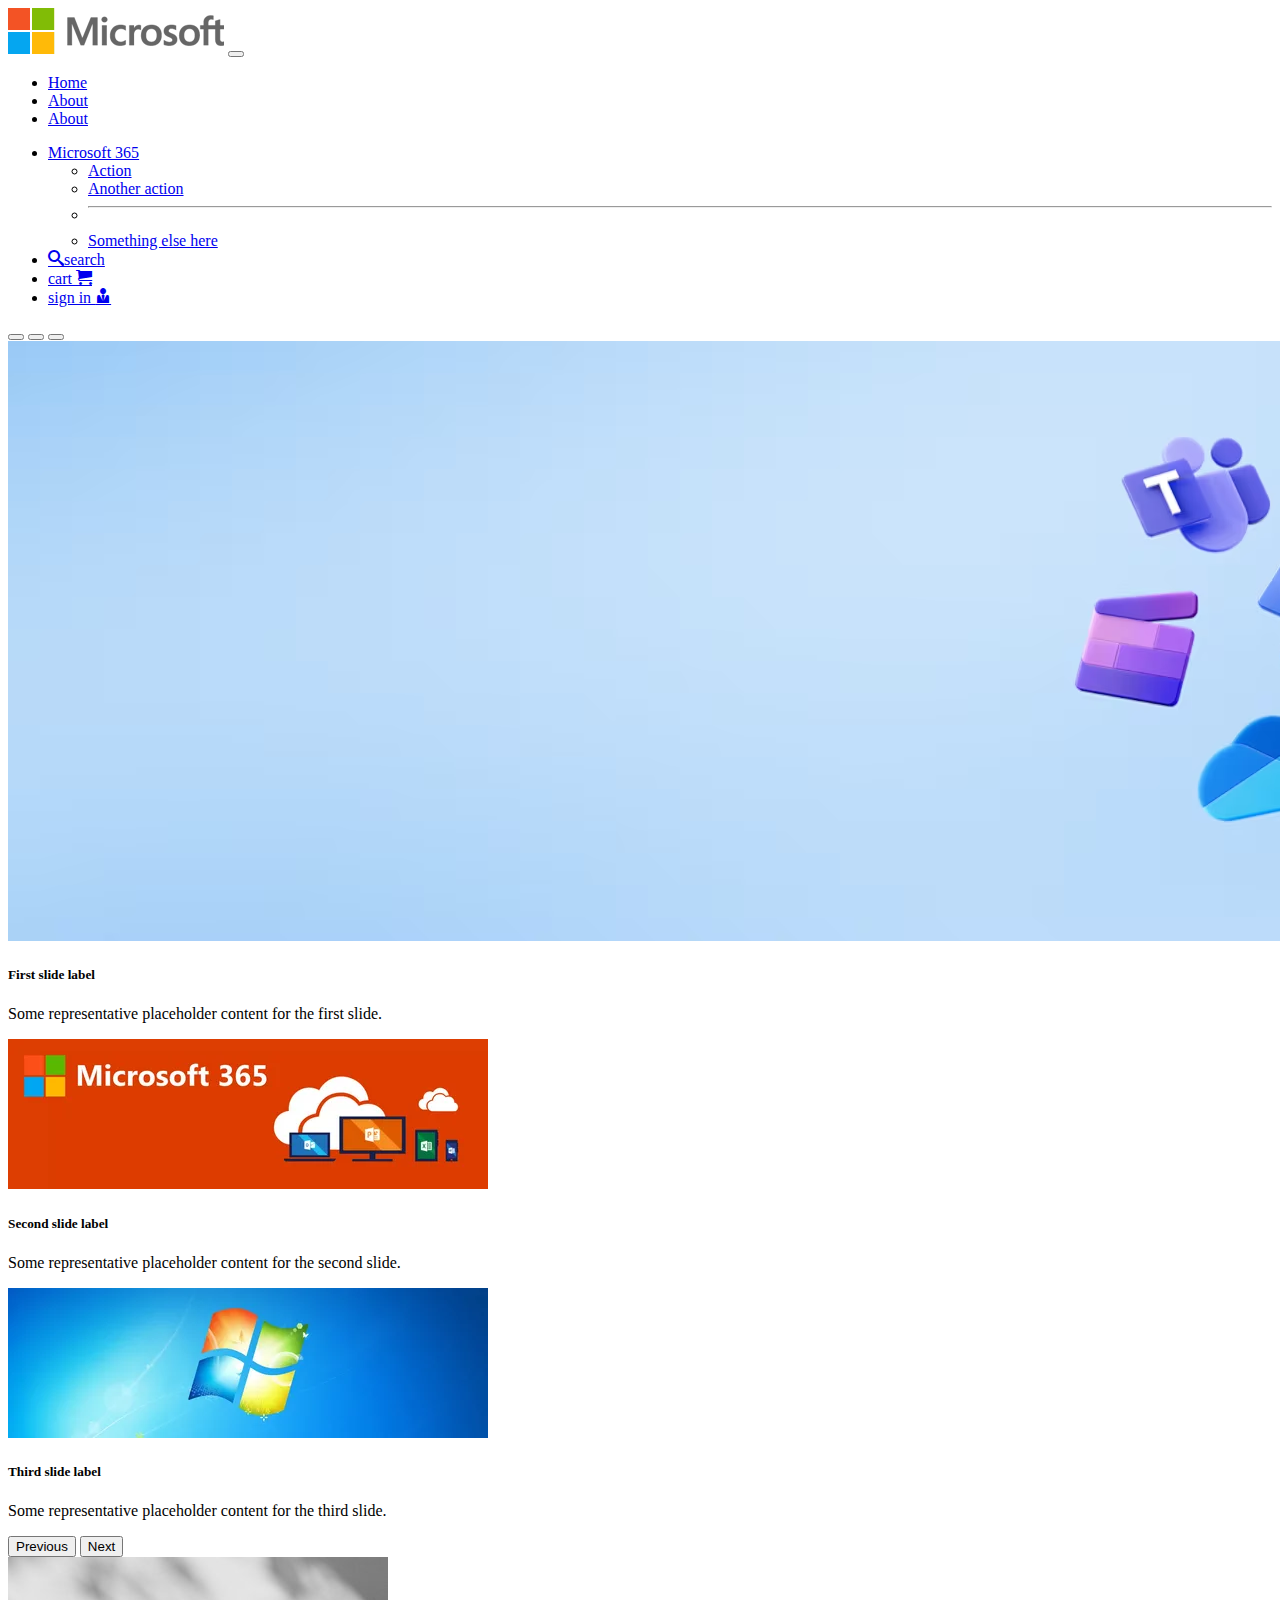
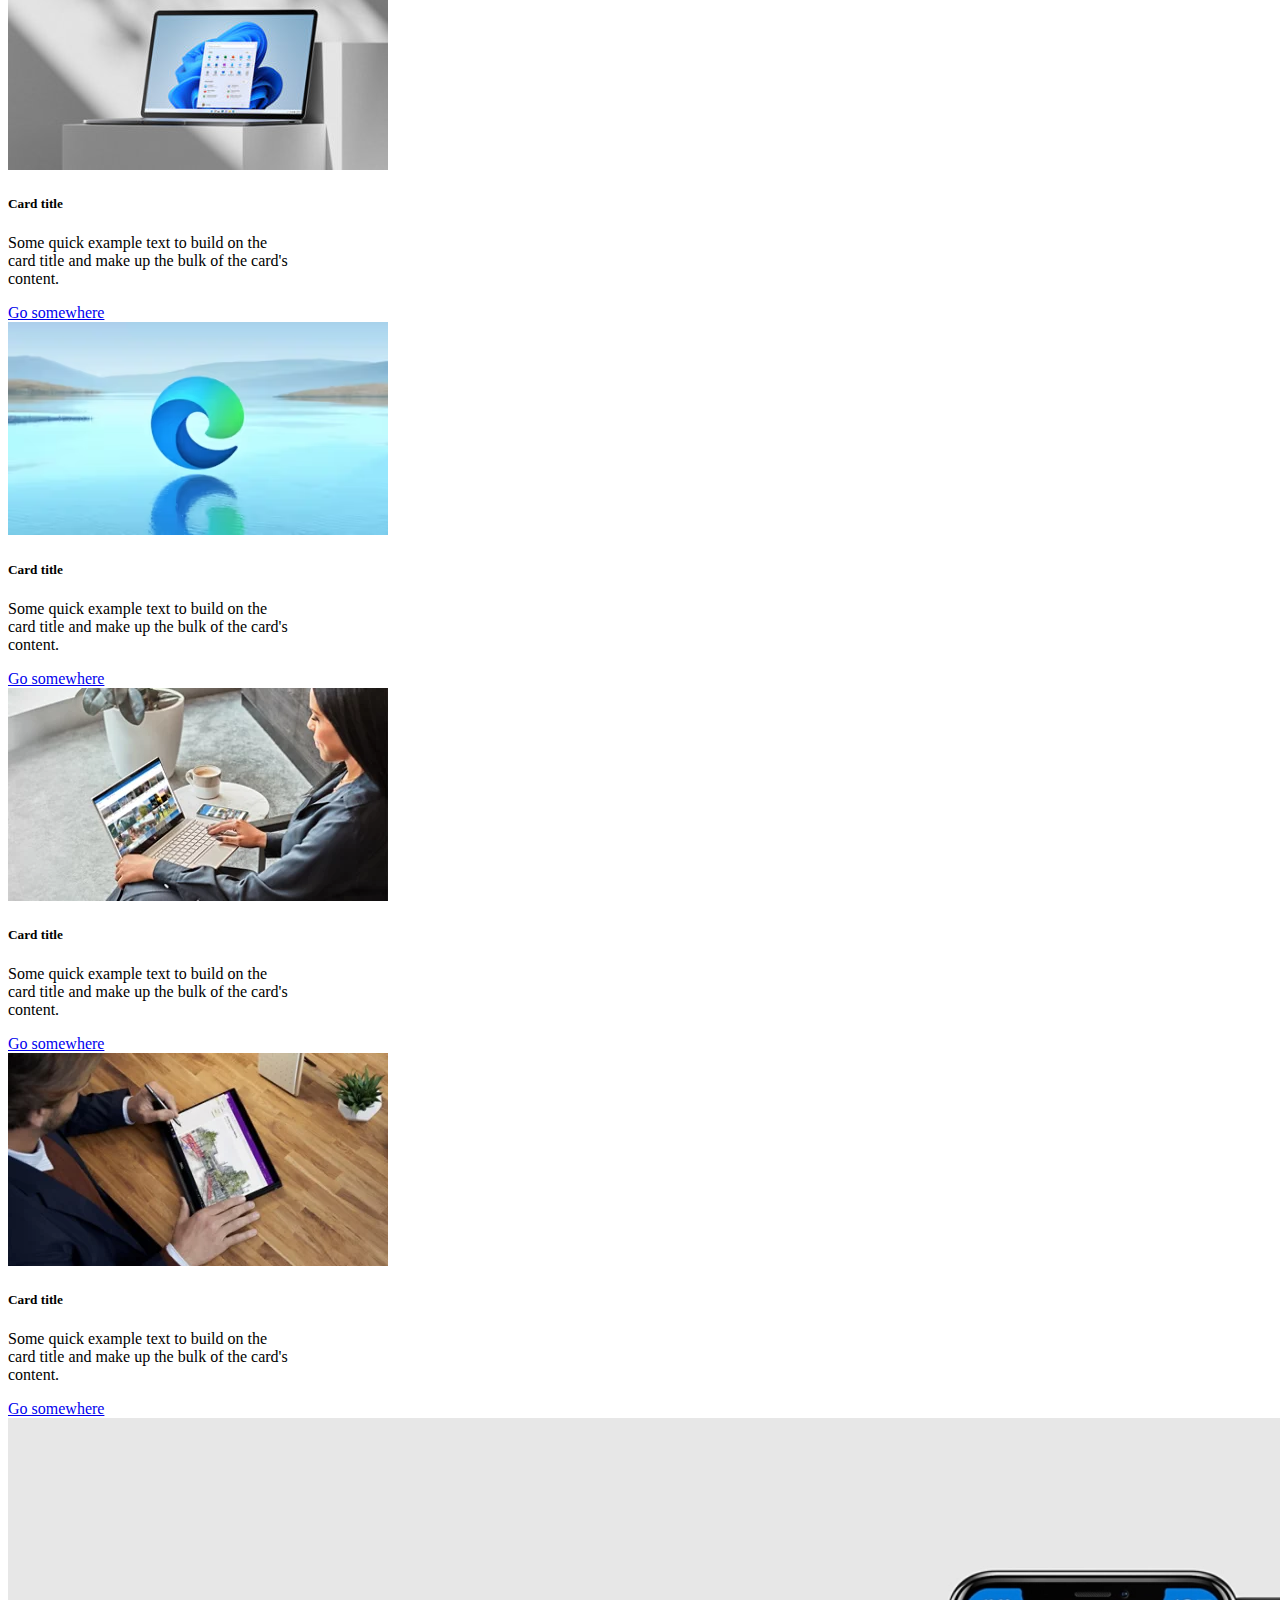
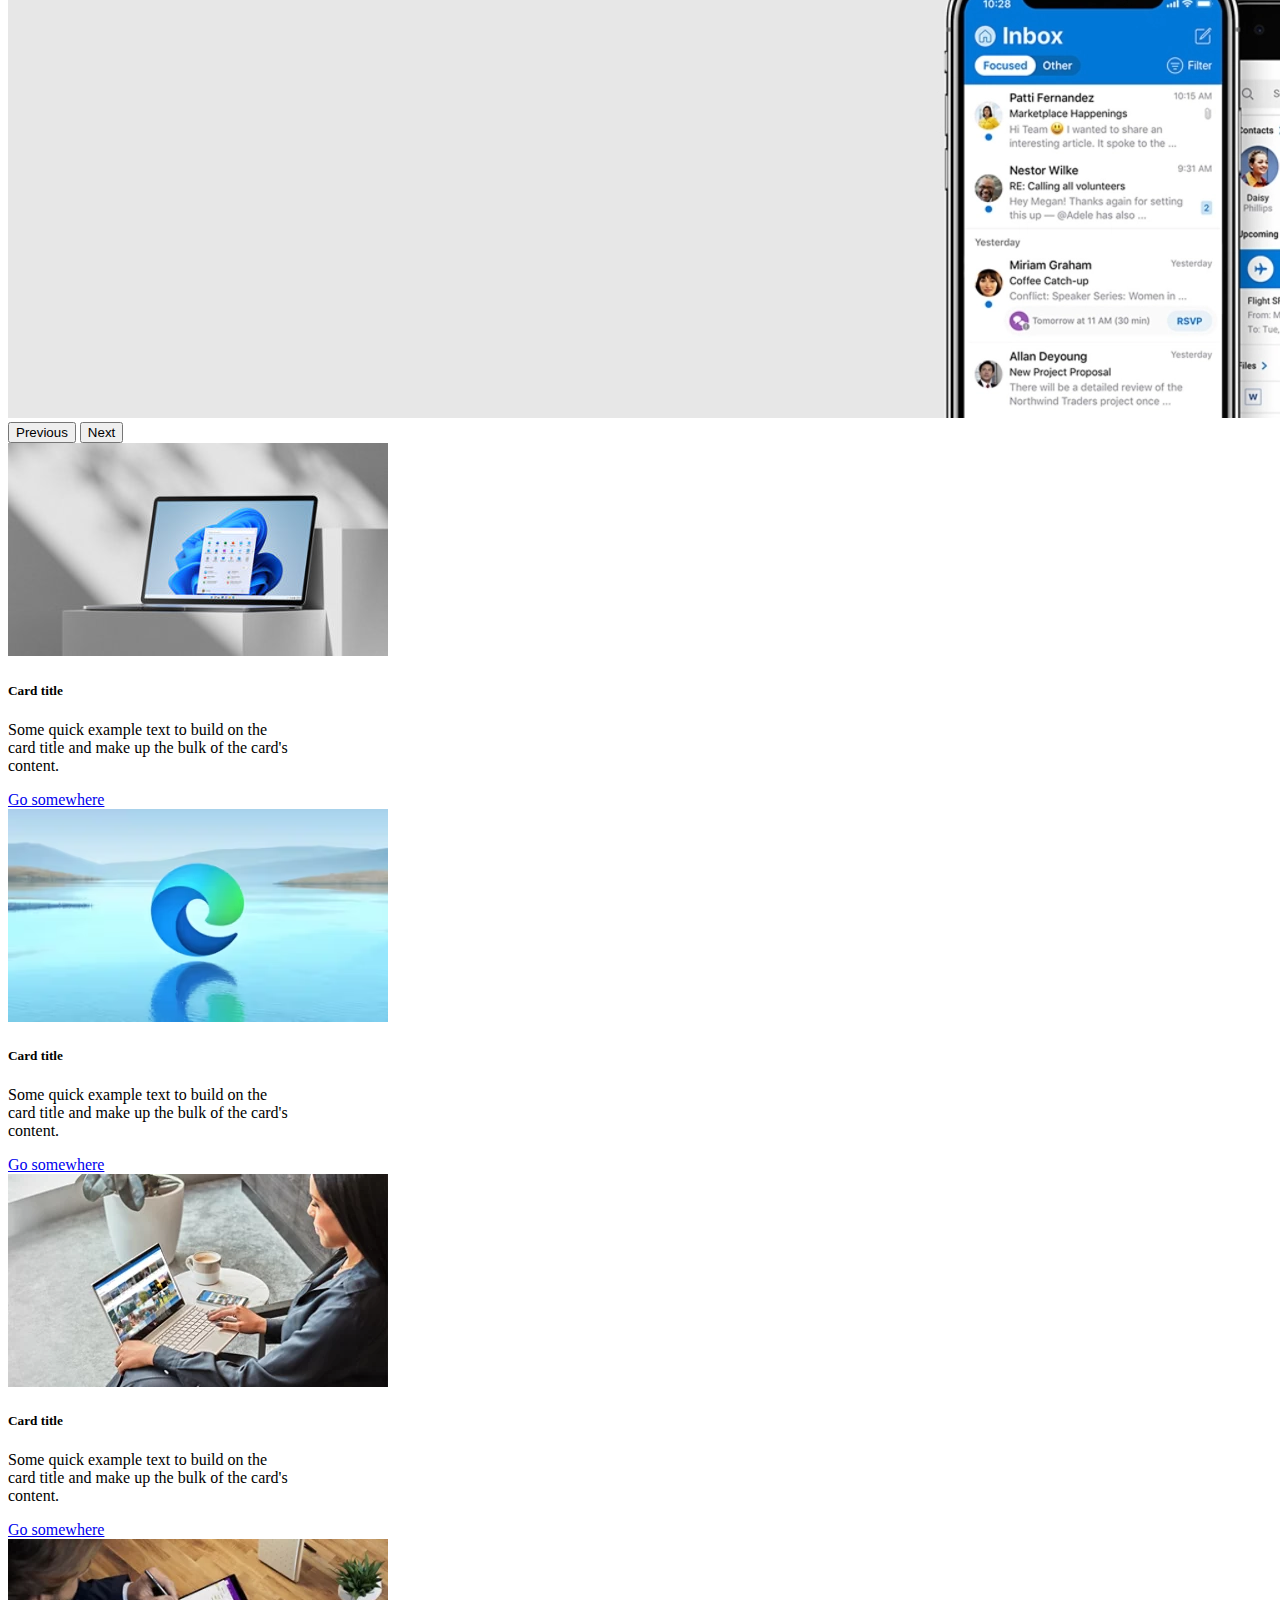
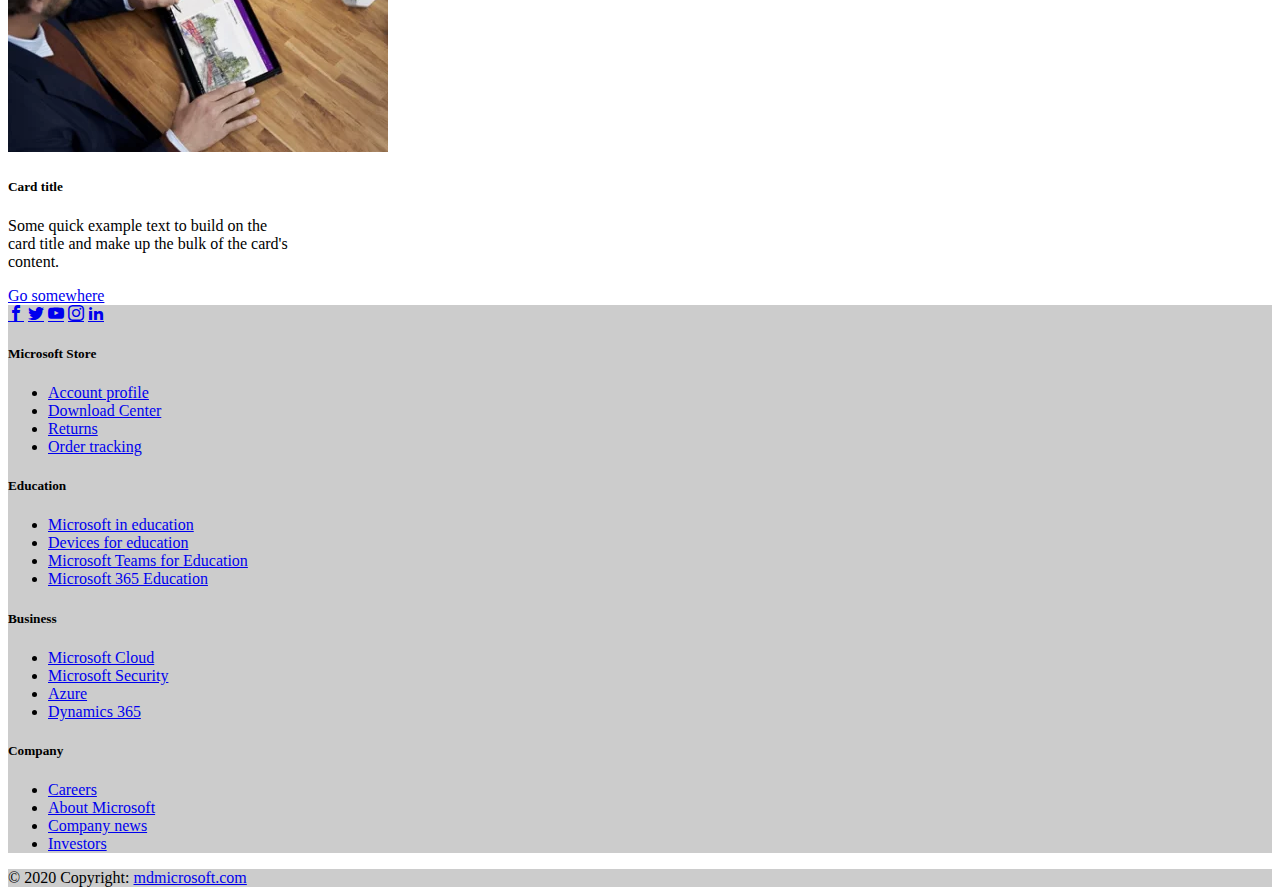
==== index.html @ 9dfeac07 "bootstrap clone" ====
<!doctype html>
<html lang="en">
  <head>
    <meta charset="utf-8">
    <meta name="viewport" content="width=device-width, initial-scale=1">
    <title>Microsoft Office</title>
    <link rel="stylesheet" href="assets/css/icomoon/style.css">
   
    
    <link href="https://cdn.jsdelivr.net/npm/bootstrap@5.3.1/dist/css/bootstrap.min.css" rel="stylesheet" integrity="sha384-4bw+/aepP/YC94hEpVNVgiZdgIC5+VKNBQNGCHeKRQN+PtmoHDEXuppvnDJzQIu9" crossorigin="anonymous">
  </head>
  <body>
    <div class="header">
        <div class="header-wrapper">
            <div class="container">
                <nav class="navbar navbar-expand-lg bg-body-tertiary">
                    <div class="container-fluid">
                      <a class="navbar-brand" href="#"><img src="assets/img/l11.png   " alt=""></a>
                      <button class="navbar-toggler" type="button" data-bs-toggle="collapse" data-bs-target="#navbarSupportedContent" aria-controls="navbarSupportedContent" aria-expanded="false" aria-label="Toggle navigation">
                        <span class="navbar-toggler-icon"></span>
                      </button>
                      <div class="collapse navbar-collapse" id="navbarSupportedContent">
                        <ul class="navbar-nav me-auto mb-2 mb-lg-0">
                          <li class="nav-item">
                            <a class="nav-link active" aria-current="page" href="#">Home</a>
                          </li>
                          <li class="nav-item">
                            <a class="nav-link" href="#">About</a>
                          </li>
                          <li class="nav-item">
                            <a class="nav-link" href="#">About</a>
                          </li>
                          
                          
                        </ul>
                        
                        <ul class="navbar-nav me-auto mb-2 mb-lg-0">
                          <li class="nav-item dropdown ">
                            <a class="nav-link dropdown-toggle" href="#" role="button" data-bs-toggle="dropdown" aria-expanded="false">
                              Microsoft 365
                            </a>
                            <ul class="dropdown-menu">
                              <li><a class="dropdown-item" href="#">Action</a></li>
                              <li><a class="dropdown-item" href="#">Another action</a></li>
                              <li><hr class="dropdown-divider"></li>
                              <li><a class="dropdown-item" href="#">Something else here</a></li>
                            </ul>
                          </li>
                          
                          <li class="nav-item " >
                            <a class="nav-link active" aria-current="page" href="#"><span class="icon-search  p-1"></span>search</a>
                          </li>
                          <li class="nav-item">
                            <a class="nav-link" href="#">cart <span class="icon-cart p-1"></span> </a>
                          </li>
                          <li class="nav-item">
                            <a class="nav-link" href="#">sign in <span class="icon-user-tie p-1"></span></a>
                          </li>
                         
                          
                        </ul>
                      </div>
                    </div>
                  </nav>
            </div> <!-- /.container -->
            <div class="header-inner">
                <div id="carouselExampleCaptions" class="carousel slide">
                    <div class="carousel-indicators">
                      <button type="button" data-bs-target="#carouselExampleCaptions" data-bs-slide-to="0" class="active" aria-current="true" aria-label="Slide 1"></button>
                      <button type="button" data-bs-target="#carouselExampleCaptions" data-bs-slide-to="1" aria-label="Slide 2"></button>
                      <button type="button" data-bs-target="#carouselExampleCaptions" data-bs-slide-to="2" aria-label="Slide 3"></button>
                    </div>
                    <div class="carousel-inner">
                      <div class="carousel-item active ">
                        <img src="assets/img/h11.avif" class="d-block w-100" alt="...">
                        <div class="carousel-caption d-none d-md-block">
                          <h5>First slide label</h5>
                          <p>Some representative placeholder content for the first slide.</p>
                        </div>
                      </div>
                      <div class="carousel-item">
                        <img src="assets/img/h2.webp" class="d-block w-100" alt="...">
                        <div class="carousel-caption d-none d-md-block">
                          <h5>Second slide label</h5>
                          <p>Some representative placeholder content for the second slide.</p>
                        </div>
                      </div>
                      <div class="carousel-item">
                        <img src="assets/img/h3.webp" class="d-block w-100" alt="...">
                        <div class="carousel-caption d-none d-md-block">
                          <h5>Third slide label</h5>
                          <p>Some representative placeholder content for the third slide.</p>
                        </div>
                      </div>
                    </div>
                    <button class="carousel-control-prev" type="button" data-bs-target="#carouselExampleCaptions" data-bs-slide="prev">
                      <span class="carousel-control-prev-icon" aria-hidden="true"></span>
                      <span class="visually-hidden">Previous</span>
                    </button>
                    <button class="carousel-control-next" type="button" data-bs-target="#carouselExampleCaptions" data-bs-slide="next">
                      <span class="carousel-control-next-icon" aria-hidden="true"></span>
                      <span class="visually-hidden">Next</span>
                    </button>
                  </div>
            </div>
            <!-- /.header-inner -->

        </div><!-- /.header-wrapper -->
    </div><!-- /.header -->
    <div class="main">
        <div class="main-wrapper">
           <div class="container">
            <div class="row mt-5 pt-3 mb-5 ">
                <div class="col-md-3  ">
                    <div class="card" style="width: 18rem;">
                        <img src="assets/img/c1.jpeg" class="card-img-top" alt="...">
                        <div class="card-body">
                          <h5 class="card-title">Card title</h5>
                          <p class="card-text">Some quick example text to build on the card title and make up the bulk of the card's content.</p>
                          <a href="#" class="btn btn-primary">Go somewhere</a>
                        </div>
                      </div>
                </div><!-- /.col -->
                <div class="col-md-3">
                    <div class="card" style="width: 18rem;">
                        <img src="assets/img/c2.avif" class="card-img-top" alt="...">
                        <div class="card-body">
                          <h5 class="card-title">Card title</h5>
                          <p class="card-text">Some quick example text to build on the card title and make up the bulk of the card's content.</p>
                          <a href="#" class="btn btn-primary">Go somewhere</a>
                        </div>
                      </div>
                </div><!-- /.col -->
                <div class="col-md-3">
                    <div class="card" style="width: 18rem;">
                        <img src="assets/img/c3.webp" class="card-img-top" alt="...">
                        <div class="card-body">
                          <h5 class="card-title">Card title</h5>
                          <p class="card-text">Some quick example text to build on the card title and make up the bulk of the card's content.</p>
                          <a href="#" class="btn btn-primary">Go somewhere</a>
                        </div>
                      </div>
                </div><!-- /.col -->
                <div class="col-md-3">
                    <div class="card" style="width: 18rem;">
                        <img src="assets/img/c4.webp" class="card-img-top" alt="...">
                        <div class="card-body">
                          <h5 class="card-title">Card title</h5>
                          <p class="card-text">Some quick example text to build on the card title and make up the bulk of the card's content.</p>
                          <a href="#" class="btn btn-primary">Go somewhere</a>
                        </div>
                      </div>
                </div><!-- /.col -->
            </div> <!-- /.row -->
           </div><!-- /.container -->
        </div><!-- /.main-wrapper -->
        <div class="main-img">
            <div class="container">
                <div id="carouselExample" class="carousel slide">
                    <div class="carousel-inner">
                      <div class="carousel-item active">
                        <img src="assets/img/m1.webp" class="d-block w-100" alt="...">
                      </div>
                      
                    </div>
                    <button class="carousel-control-prev" type="button" data-bs-target="#carouselExample" data-bs-slide="prev">
                      <span class="carousel-control-prev-icon" aria-hidden="true"></span>
                      <span class="visually-hidden">Previous</span>
                    </button>
                    <button class="carousel-control-next" type="button" data-bs-target="#carouselExample" data-bs-slide="next">
                      <span class="carousel-control-next-icon" aria-hidden="true"></span>
                      <span class="visually-hidden">Next</span>
                    </button>
                  </div>
            </div><!-- /.container -->
        </div><!-- /.main-img -->
        <div class="main-inner">
            <div class="container">
                <div class="row mt-5 pt-5 mb-5">
                    <div class="col-md-3">
                        <div class="card" style="width: 18rem;">
                            <img src="assets/img/c1.jpeg" class="card-img-top" alt="...">
                            <div class="card-body">
                              <h5 class="card-title">Card title</h5>
                              <p class="card-text">Some quick example text to build on the card title and make up the bulk of the card's content.</p>
                              <a href="#" class="btn btn-primary">Go somewhere</a>
                            </div>
                          </div>
                    </div><!-- /.col -->
                    <div class="col-md-3">
                        <div class="card" style="width: 18rem;">
                            <img src="assets/img/c2.avif" class="card-img-top" alt="...">
                            <div class="card-body">
                              <h5 class="card-title">Card title</h5>
                              <p class="card-text">Some quick example text to build on the card title and make up the bulk of the card's content.</p>
                              <a href="#" class="btn btn-primary">Go somewhere</a>
                            </div>
                          </div>
                    </div><!-- /.col -->
                    <div class="col-md-3">
                        <div class="card" style="width: 18rem;">
                            <img src="assets/img/c3.webp" class="card-img-top" alt="...">
                            <div class="card-body">
                              <h5 class="card-title">Card title</h5>
                              <p class="card-text">Some quick example text to build on the card title and make up the bulk of the card's content.</p>
                              <a href="#" class="btn btn-primary">Go somewhere</a>
                            </div>
                          </div>
                    </div><!-- /.col -->
                    <div class="col-md-3">
                        <div class="card" style="width: 18rem;">
                            <img src="assets/img/c4.webp" class="card-img-top" alt="...">
                            <div class="card-body">
                              <h5 class="card-title">Card title</h5>
                              <p class="card-text">Some quick example text to build on the card title and make up the bulk of the card's content.</p>
                              <a href="#" class="btn btn-primary">Go somewhere</a>
                            </div>
                          </div>
                    </div><!-- /.col -->
                </div> <!-- /.row -->
               </div><!-- /.container -->
        </div> <!-- /.main-inner -->
       
    </div><!-- /.main -->
    <div class="footer">
      <div class="footer-wrapper">
       <!-- Footer -->
<footer class=" text-center text-white" style="background-color: rgba(0, 0, 0, 0.2);>
  <!-- Grid container -->
  <div class="container p-4">
    <!-- Section: Social media -->
    <section class="mb-4 p-5">
      <!-- Facebook -->
      <a class="btn btn-outline-dark btn-floating m-1" href="#!" role="button"
        ><i class="icon-facebook"></i
      ></a>

      <!-- Twitter -->
      <a class="btn btn-outline-dark btn-floating m-1" href="#!" role="button"
        ><i class="icon-twitter"></i
      ></a>

      <!-- Google -->
      <a class="btn btn-outline-dark btn-floating m-1" href="#!" role="button"
        ><i class="icon-youtube"></i
      ></a>

      <!-- Instagram -->
      <a class="btn btn-outline-dark btn-floating m-1" href="#!" role="button"
        ><i class="icon-instagram"></i
      ></a>

      <!-- Linkedin -->
      <a class="btn btn-outline-dark btn-floating m-1" href="#!" role="button"
        ><i class="icon-linkedin2"></i
      ></a>

      
    </section>
    <!-- Section: Social media -->

   

   
    <!-- Section: Links -->
    <section class="">
      <!--Grid row-->
      <div class="row">
        <!--Grid column-->
        <div class="col-lg-3 col-md-6 mb-4 mb-md-0">
          <h5 class="text-uppercase">Microsoft Store</h5>

          <ul class="list-unstyled mb-0">
            <li>
              <a href="#!" class="text-black">
                Account profile</a>
            </li>
            <li>
              <a href="#!" class="text-black">Download Center</a>
            </li>
            <li>
              <a href="#!" class="text-black">Returns</a>
            </li>
            <li>
              <a href="#!" class="text-black">Order tracking</a>
            </li>
          </ul>
        </div>
        <!--Grid column-->

        <!--Grid column-->
        <div class="col-lg-3 col-md-6 mb-4 mb-md-0">
          <h5 class="text-uppercase">Education</h5>

          <ul class="list-unstyled mb-0">
            <li>
              <a href="#!" class="text-black">Microsoft in education</a>
            </li>
            <li>
              <a href="#!" class="text-black">Devices for education</a>
            </li>
            <li>
              <a href="#!" class="text-black">Microsoft Teams for Education</a>
            </li>
            <li>
              <a href="#!" class="text-black">Microsoft 365 Education</a>
            </li>
          </ul>
        </div>
        <!--Grid column-->

        <!--Grid column-->
        <div class="col-lg-3 col-md-6 mb-4 mb-md-0">
          <h5 class="text-uppercase">Business</h5>

          <ul class="list-unstyled mb-0">
            <li>
              <a href="#!" class="text-black">Microsoft Cloud</a>
            </li>
            <li>
              <a href="#!" class="text-black">Microsoft Security</a>
            </li>
            <li>
              <a href="#!" class="text-black">Azure</a>
            </li>
            <li>
              <a href="#!" class="text-black">Dynamics 365</a>
            </li>
          </ul>
        </div>
        <!--Grid column-->

        <!--Grid column-->
        <div class="col-lg-3 col-md-6 mb-4 mb-md-0 ">
          <h5 class="text-uppercase">Company</h5>

          <ul class="list-unstyled mb-4">
            <li>
              <a href="#!" class="text-black">Careers</a>
            </li>
            <li>
              <a href="#!" class="text-black">About Microsoft</a>
            </li>
            <li>
              <a href="#!" class="text-black">Company news</a>
            </li>
            <li>
              <a href="#!" class="text-black">Investors</a>
            </li>
          </ul>
        </div>
        <!--Grid column-->
      </div>
      <!--Grid row-->
    </section>
    <!-- Section: Links -->
  </div>
  <!-- Grid container -->

  <!-- Copyright -->
  <div class="text-center p-3" style="background-color: rgba(0, 0, 0, 0.2);">
    © 2020 Copyright:
    <a class="text-black" href="https://mdmicrosoft.com/">mdmicrosoft.com</a>
  </div>
  <!-- Copyright -->
</footer>
<!-- Footer -->
      </div><!-- /.footer-wrapper -->
    </div><!-- /.footer -->






    <script src="https://cdn.jsdelivr.net/npm/bootstrap@5.3.1/dist/js/bootstrap.bundle.min.js" integrity="sha384-HwwvtgBNo3bZJJLYd8oVXjrBZt8cqVSpeBNS5n7C8IVInixGAoxmnlMuBnhbgrkm" crossorigin="anonymous"></script>
  </body>
</html>
---- assets/css/icomoon/style.css ----
@font-face {
  font-family: 'icomoon';
  src:  url('fonts/icomoon.eot?alzoxa');
  src:  url('fonts/icomoon.eot?alzoxa#iefix') format('embedded-opentype'),
    url('fonts/icomoon.ttf?alzoxa') format('truetype'),
    url('fonts/icomoon.woff?alzoxa') format('woff'),
    url('fonts/icomoon.svg?alzoxa#icomoon') format('svg');
  font-weight: normal;
  font-style: normal;
  font-display: block;
}

[class^="icon-"], [class*=" icon-"] {
  /* use !important to prevent issues with browser extensions that change fonts */
  font-family: 'icomoon' !important;
  speak: never;
  font-style: normal;
  font-weight: normal;
  font-variant: normal;
  text-transform: none;
  line-height: 1;

  /* Better Font Rendering =========== */
  -webkit-font-smoothing: antialiased;
  -moz-osx-font-smoothing: grayscale;
}

.icon-cart:before {
  content: "\e93a";
}
.icon-phone:before {
  content: "\e942";
}
.icon-location:before {
  content: "\e947";
}
.icon-user-tie:before {
  content: "\e976";
}
.icon-search:before {
  content: "\e986";
}
.icon-pie-chart:before {
  content: "\e99a";
}
.icon-spoon-knife:before {
  content: "\e9a3";
}
.icon-leaf:before {
  content: "\e9a4";
}
.icon-menu:before {
  content: "\e9bd";
}
.icon-mail2:before {
  content: "\ea84";
}
.icon-facebook:before {
  content: "\ea90";
}
.icon-instagram:before {
  content: "\ea92";
}
.icon-twitter:before {
  content: "\ea96";
}
.icon-youtube:before {
  content: "\ea9d";
}
.icon-linkedin2:before {
  content: "\eaca";
}
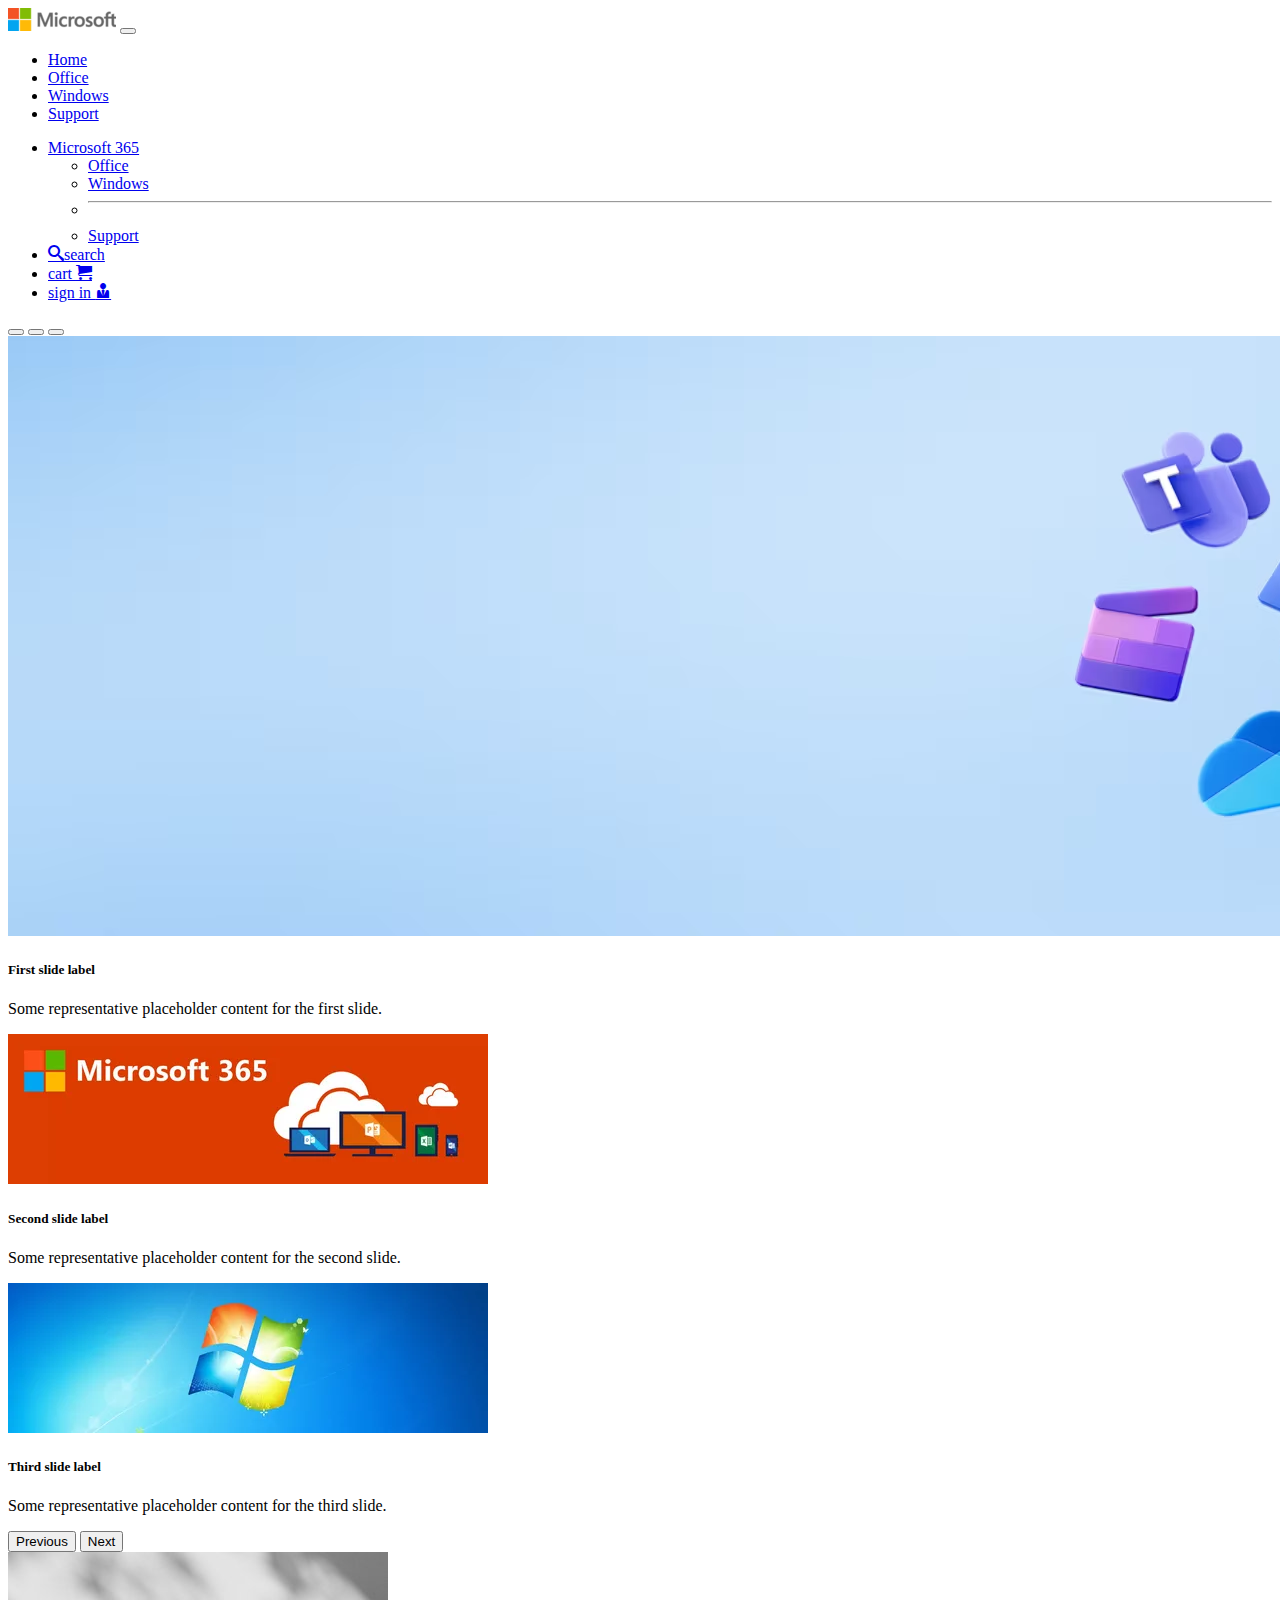
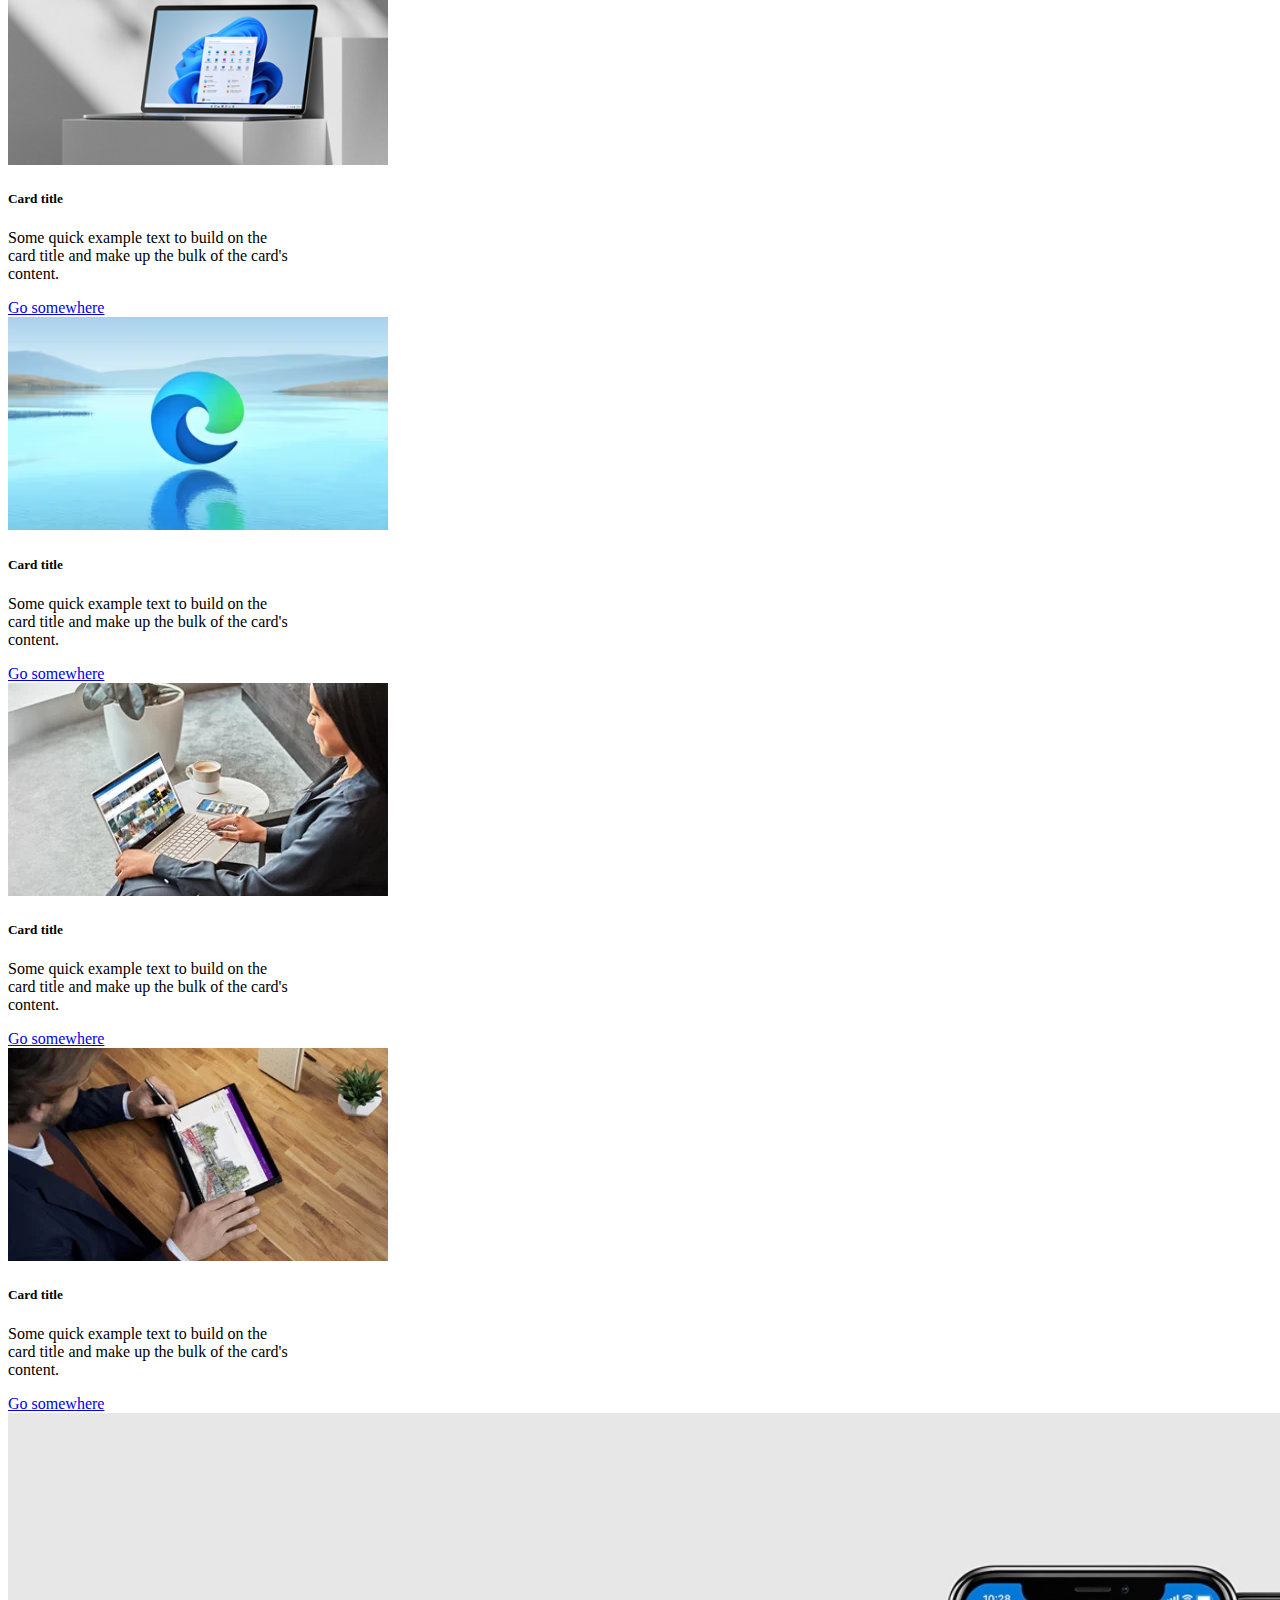
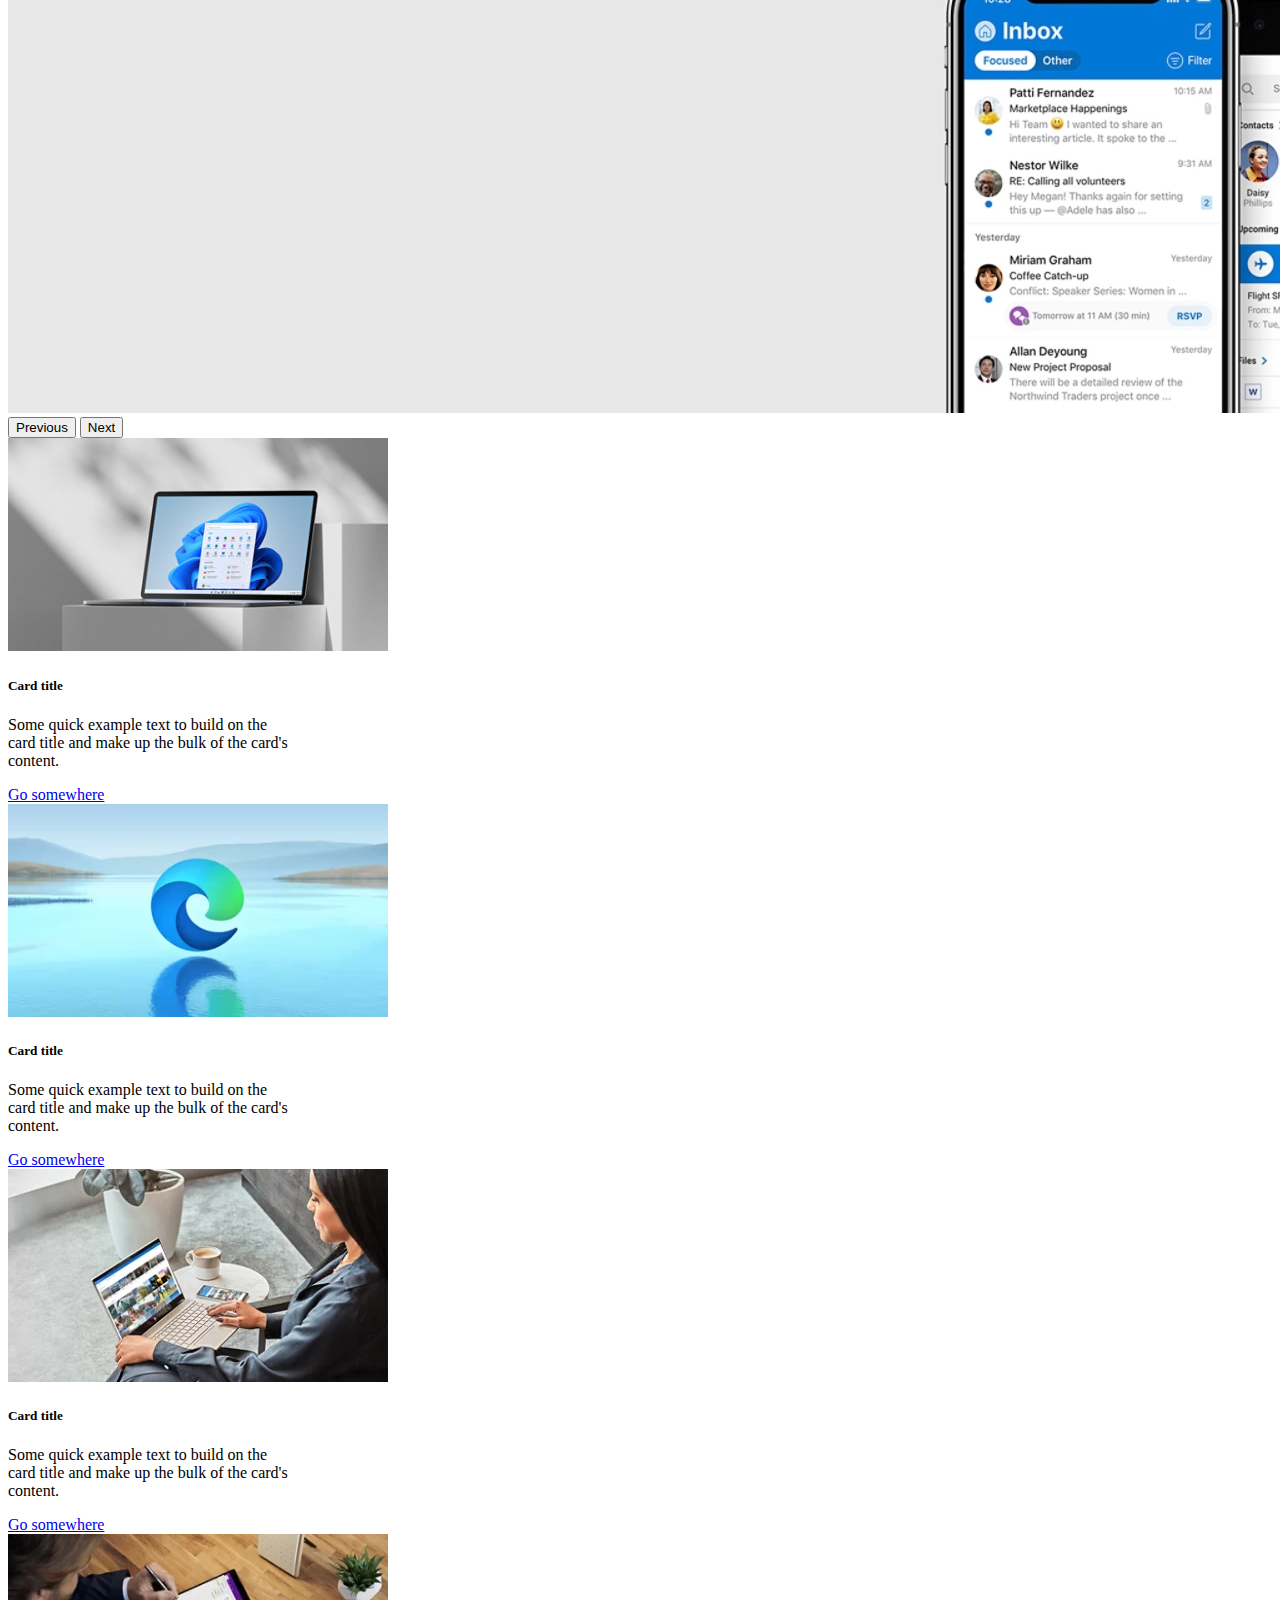
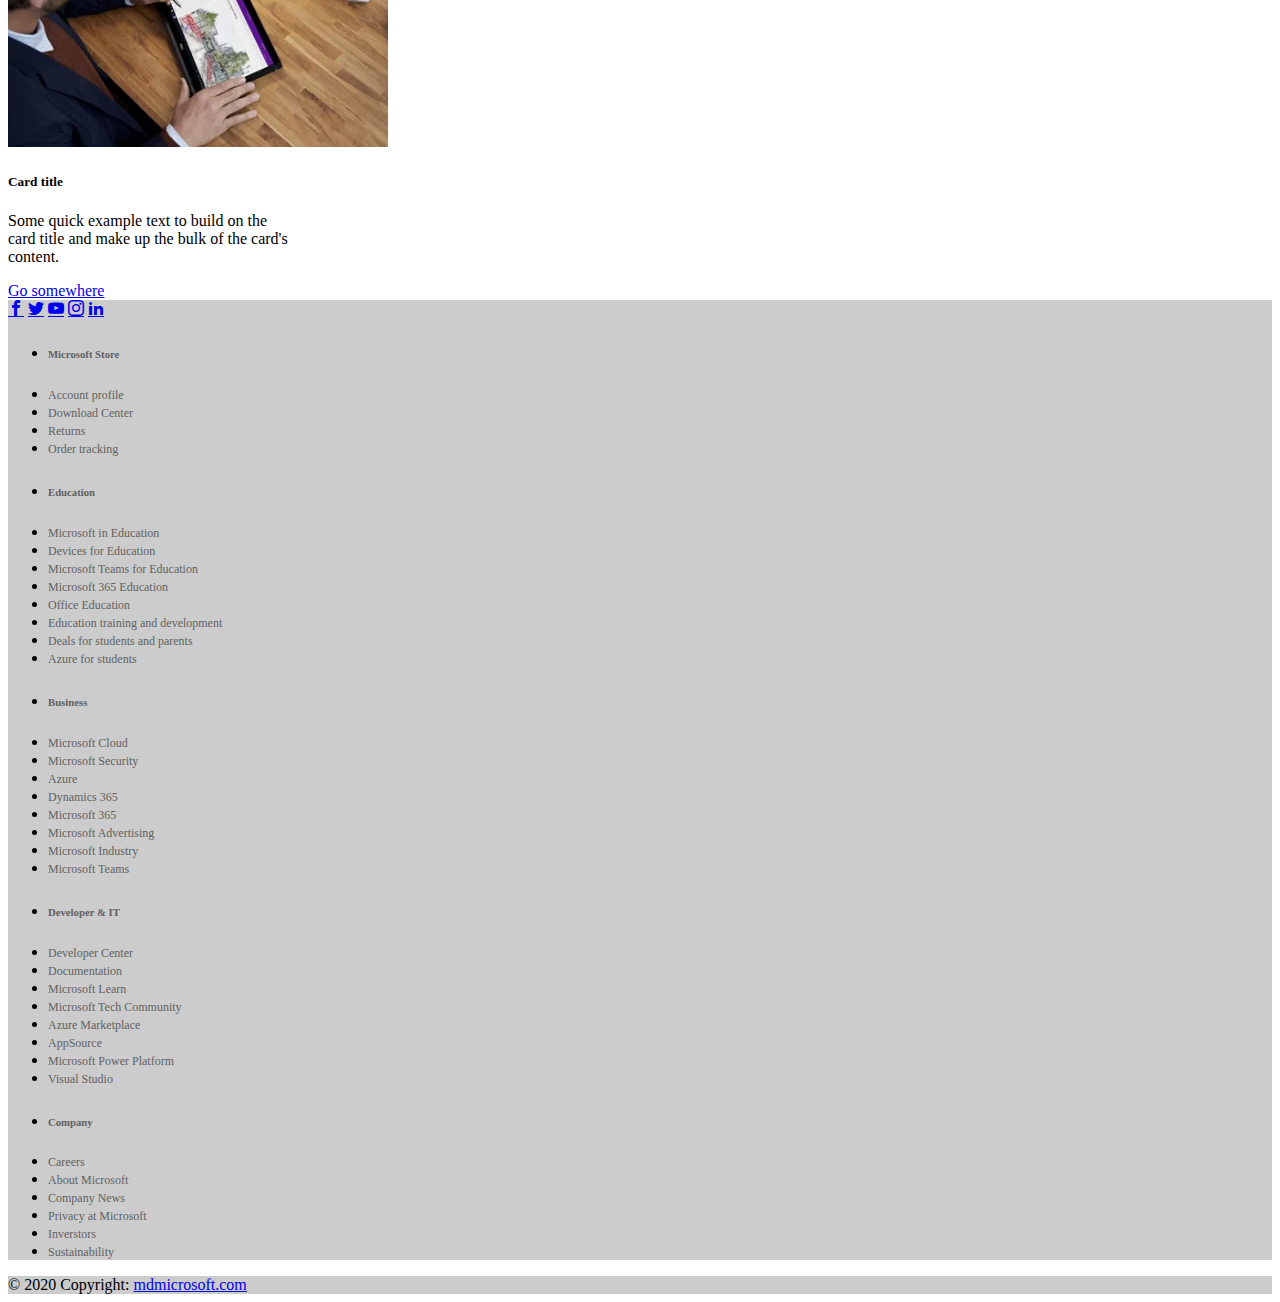
==== commit 6aff2a12: "change footer and logo img" ====
--- a/index.html
+++ b/index.html
@@ -4,6 +4,7 @@
     <meta charset="utf-8">
     <meta name="viewport" content="width=device-width, initial-scale=1">
     <title>Microsoft Office</title>
+    <link rel="icon" type="image/x-icon" href="assets/img/w1.png">
     <link rel="stylesheet" href="assets/css/icomoon/style.css">
    
     
@@ -13,37 +14,40 @@
     <div class="header">
         <div class="header-wrapper">
             <div class="container">
-                <nav class="navbar navbar-expand-lg bg-body-tertiary">
-                    <div class="container-fluid">
-                      <a class="navbar-brand" href="#"><img src="assets/img/l11.png   " alt=""></a>
+                <nav class="navbar navbar-expand-lg bg-body-tertiary ">
+                    <div class="container-fluid p-0">
+                      <a class="navbar-brand d-flex justify-content-center" href="#"><img src="assets/img/l22.png" alt=""></a>
                       <button class="navbar-toggler" type="button" data-bs-toggle="collapse" data-bs-target="#navbarSupportedContent" aria-controls="navbarSupportedContent" aria-expanded="false" aria-label="Toggle navigation">
                         <span class="navbar-toggler-icon"></span>
                       </button>
-                      <div class="collapse navbar-collapse" id="navbarSupportedContent">
-                        <ul class="navbar-nav me-auto mb-2 mb-lg-0">
-                          <li class="nav-item">
-                            <a class="nav-link active" aria-current="page" href="#">Home</a>
-                          </li>
-                          <li class="nav-item">
-                            <a class="nav-link" href="#">About</a>
-                          </li>
-                          <li class="nav-item">
-                            <a class="nav-link" href="#">About</a>
+                      <div class="collapse navbar-collapse " id="navbarSupportedContent">
+                        <ul class="navbar-nav me-auto mb-2 mb-lg-0 ">
+                          <li class="nav-item">
+                            <a class="nav-link active " aria-current="page" href="#">Home</a>
+                          </li>
+                          <li class="nav-item">
+                            <a class="nav-link" href="#">Office</a>
+                          </li>
+                          <li class="nav-item">
+                            <a class="nav-link" href="#">Windows</a>
+                          </li>
+                          <li class="nav-item">
+                            <a class="nav-link" href="#">Support</a>
                           </li>
                           
                           
                         </ul>
                         
-                        <ul class="navbar-nav me-auto mb-2 mb-lg-0">
+                        <ul class="navbar-nav justify-content-between ">
                           <li class="nav-item dropdown ">
                             <a class="nav-link dropdown-toggle" href="#" role="button" data-bs-toggle="dropdown" aria-expanded="false">
                               Microsoft 365
                             </a>
                             <ul class="dropdown-menu">
-                              <li><a class="dropdown-item" href="#">Action</a></li>
-                              <li><a class="dropdown-item" href="#">Another action</a></li>
+                              <li><a class="dropdown-item" href="#">Office</a></li>
+                              <li><a class="dropdown-item" href="#">Windows</a></li>
                               <li><hr class="dropdown-divider"></li>
-                              <li><a class="dropdown-item" href="#">Something else here</a></li>
+                              <li><a class="dropdown-item" href="#">Support</a></li>
                             </ul>
                           </li>
                           
@@ -111,7 +115,7 @@
         <div class="main-wrapper">
            <div class="container">
             <div class="row mt-5 pt-3 mb-5 ">
-                <div class="col-md-3  ">
+                <div class="col-sm-3  col-md-3 col-lg-3 ">
                     <div class="card" style="width: 18rem;">
                         <img src="assets/img/c1.jpeg" class="card-img-top" alt="...">
                         <div class="card-body">
@@ -121,7 +125,7 @@
                         </div>
                       </div>
                 </div><!-- /.col -->
-                <div class="col-md-3">
+                <div class="col-sm-3 col-md-3 col-lg-3">
                     <div class="card" style="width: 18rem;">
                         <img src="assets/img/c2.avif" class="card-img-top" alt="...">
                         <div class="card-body">
@@ -131,7 +135,7 @@
                         </div>
                       </div>
                 </div><!-- /.col -->
-                <div class="col-md-3">
+                <div class="col-sm-3 col-md-3 col-lg-3">
                     <div class="card" style="width: 18rem;">
                         <img src="assets/img/c3.webp" class="card-img-top" alt="...">
                         <div class="card-body">
@@ -141,7 +145,7 @@
                         </div>
                       </div>
                 </div><!-- /.col -->
-                <div class="col-md-3">
+                <div class="col-sm-3 col-md-3 col-lg-3">
                     <div class="card" style="width: 18rem;">
                         <img src="assets/img/c4.webp" class="card-img-top" alt="...">
                         <div class="card-body">
@@ -177,7 +181,7 @@
         <div class="main-inner">
             <div class="container">
                 <div class="row mt-5 pt-5 mb-5">
-                    <div class="col-md-3">
+                    <div class="col-sm-3 col-md-3 col-lg-3">
                         <div class="card" style="width: 18rem;">
                             <img src="assets/img/c1.jpeg" class="card-img-top" alt="...">
                             <div class="card-body">
@@ -187,7 +191,7 @@
                             </div>
                           </div>
                     </div><!-- /.col -->
-                    <div class="col-md-3">
+                    <div class="col-sm-3 col-md-3 col-lg-3">
                         <div class="card" style="width: 18rem;">
                             <img src="assets/img/c2.avif" class="card-img-top" alt="...">
                             <div class="card-body">
@@ -197,7 +201,7 @@
                             </div>
                           </div>
                     </div><!-- /.col -->
-                    <div class="col-md-3">
+                    <div class="col-sm-3 col-md-3 col-lg-3">
                         <div class="card" style="width: 18rem;">
                             <img src="assets/img/c3.webp" class="card-img-top" alt="...">
                             <div class="card-body">
@@ -207,7 +211,7 @@
                             </div>
                           </div>
                     </div><!-- /.col -->
-                    <div class="col-md-3">
+                    <div class="col-sm-3 col-md-3 col-lg-3">
                         <div class="card" style="width: 18rem;">
                             <img src="assets/img/c4.webp" class="card-img-top" alt="...">
                             <div class="card-body">
@@ -266,91 +270,67 @@
     <section class="">
       <!--Grid row-->
       <div class="row">
-        <!--Grid column-->
-        <div class="col-lg-3 col-md-6 mb-4 mb-md-0">
-          <h5 class="text-uppercase">Microsoft Store</h5>
-
-          <ul class="list-unstyled mb-0">
-            <li>
-              <a href="#!" class="text-black">
-                Account profile</a>
-            </li>
-            <li>
-              <a href="#!" class="text-black">Download Center</a>
-            </li>
-            <li>
-              <a href="#!" class="text-black">Returns</a>
-            </li>
-            <li>
-              <a href="#!" class="text-black">Order tracking</a>
-            </li>
-          </ul>
-        </div>
-        <!--Grid column-->
-
-        <!--Grid column-->
-        <div class="col-lg-3 col-md-6 mb-4 mb-md-0">
-          <h5 class="text-uppercase">Education</h5>
-
-          <ul class="list-unstyled mb-0">
-            <li>
-              <a href="#!" class="text-black">Microsoft in education</a>
-            </li>
-            <li>
-              <a href="#!" class="text-black">Devices for education</a>
-            </li>
-            <li>
-              <a href="#!" class="text-black">Microsoft Teams for Education</a>
-            </li>
-            <li>
-              <a href="#!" class="text-black">Microsoft 365 Education</a>
-            </li>
-          </ul>
-        </div>
-        <!--Grid column-->
-
-        <!--Grid column-->
-        <div class="col-lg-3 col-md-6 mb-4 mb-md-0">
-          <h5 class="text-uppercase">Business</h5>
-
-          <ul class="list-unstyled mb-0">
-            <li>
-              <a href="#!" class="text-black">Microsoft Cloud</a>
-            </li>
-            <li>
-              <a href="#!" class="text-black">Microsoft Security</a>
-            </li>
-            <li>
-              <a href="#!" class="text-black">Azure</a>
-            </li>
-            <li>
-              <a href="#!" class="text-black">Dynamics 365</a>
-            </li>
-          </ul>
-        </div>
-        <!--Grid column-->
-
-        <!--Grid column-->
-        <div class="col-lg-3 col-md-6 mb-4 mb-md-0 ">
-          <h5 class="text-uppercase">Company</h5>
-
-          <ul class="list-unstyled mb-4">
-            <li>
-              <a href="#!" class="text-black">Careers</a>
-            </li>
-            <li>
-              <a href="#!" class="text-black">About Microsoft</a>
-            </li>
-            <li>
-              <a href="#!" class="text-black">Company news</a>
-            </li>
-            <li>
-              <a href="#!" class="text-black">Investors</a>
-            </li>
-          </ul>
-        </div>
-        <!--Grid column-->
-      </div>
+        <div class="col-xs-12 col-sm-5 col-md-4 col-lg-2 col-xl-2 ">
+          <ul class="list-group mt-5">
+            <li class="list-group-item border-0 p-0 pb-2 bg-transparent"><h6 style="color:#616161;">Microsoft Store</h6></li>
+            <li class="list-group-item border-0 p-0 pb-2 bg-transparent"><a style="text-decoration: none; color: #616161; font-size: 12px;" href="">Account profile</a></li>
+            <li class="list-group-item border-0 p-0 pb-2 bg-transparent"><a style="text-decoration: none; color: #616161; font-size: 12px;" href="">Download Center</a></li>
+            <li class="list-group-item border-0 p-0 pb-2 bg-transparent"><a style="text-decoration: none; color: #616161; font-size: 12px;" href="">Returns</a></li>
+            <li class="list-group-item border-0 p-0 pb-2 bg-transparent"><a style="text-decoration: none; color: #616161; font-size: 12px;" href="">Order tracking</a></li>
+          </ul>
+        </div><!-- /.col-2 -->
+        <div class="col-xs-12 col-sm-5 col-md-4 col-lg-3 col-xl-3">
+          <ul class="list-group mt-5">
+            <li class="list-group-item border-0 p-0 pb-2 bg-transparent"><h6 style="color:#616161;">Education</h6></li>
+            <li class="list-group-item border-0 p-0 pb-2 bg-transparent"><a style="text-decoration: none; color: #616161; font-size: 12px;" href="">Microsoft in Education</a></li>
+            <li class="list-group-item border-0 p-0 pb-2 bg-transparent"><a style="text-decoration: none; color: #616161; font-size: 12px;" href="">Devices for Education</a></li>
+            <li class="list-group-item border-0 p-0 pb-2 bg-transparent"><a style="text-decoration: none; color: #616161; font-size: 12px;" href="">Microsoft Teams for Education</a></li>
+            <li class="list-group-item border-0 p-0 pb-2 bg-transparent"><a style="text-decoration: none; color: #616161; font-size: 12px;" href="">Microsoft 365 Education</a></li>
+            <li class="list-group-item border-0 p-0 pb-2 bg-transparent"><a style="text-decoration: none; color: #616161; font-size: 12px;" href="">Office Education</a></li>
+            <li class="list-group-item border-0 p-0 pb-2 bg-transparent"><a style="text-decoration: none; color: #616161; font-size: 12px;" href="">Education training and development</a></li>
+            <li class="list-group-item border-0 p-0 pb-2 bg-transparent"><a style="text-decoration: none; color: #616161; font-size: 12px;" href="">Deals for students and parents</a></li>
+            <li class="list-group-item border-0 p-0 pb-2 bg-transparent"><a style="text-decoration: none; color: #616161; font-size: 12px;" href="">Azure for students</a></li>            
+          </ul>
+        </div><!-- /.col-2 -->
+        <div class="col-xs-12 col-sm-5 col-md-4 col-lg-2 col-xl-2">
+          <ul class="list-group mt-5">
+            <li class="list-group-item border-0 p-0 pb-2 bg-transparent"><h6 style="color:#616161;">Business</h6></li>
+            <li class="list-group-item border-0 p-0 pb-2 bg-transparent"><a style="text-decoration: none; color: #616161; font-size: 12px;" href="">Microsoft Cloud</a></li>
+            <li class="list-group-item border-0 p-0 pb-2 bg-transparent"><a style="text-decoration: none; color: #616161; font-size: 12px;" href="">Microsoft Security</a></li>
+            <li class="list-group-item border-0 p-0 pb-2 bg-transparent"><a style="text-decoration: none; color: #616161; font-size: 12px;" href="">Azure</a></li>
+            <li class="list-group-item border-0 p-0 pb-2 bg-transparent"><a style="text-decoration: none; color: #616161; font-size: 12px;" href="">Dynamics 365</a></li>
+            <li class="list-group-item border-0 p-0 pb-2 bg-transparent"><a style="text-decoration: none; color: #616161; font-size: 12px;" href="">Microsoft 365</a></li>
+            <li class="list-group-item border-0 p-0 pb-2 bg-transparent"><a style="text-decoration: none; color: #616161; font-size: 12px;" href="">Microsoft Advertising</a></li>
+            <li class="list-group-item border-0 p-0 pb-2 bg-transparent"><a style="text-decoration: none; color: #616161; font-size: 12px;" href="">Microsoft Industry</a></li>
+            <li class="list-group-item border-0 p-0 pb-2 bg-transparent"><a style="text-decoration: none; color: #616161; font-size: 12px;" href="">Microsoft Teams</a></li>
+
+          </ul>
+        </div><!-- /.col-2 -->
+        <div class="col-xs-12 col-sm-5 col-md-4 col-lg-2 col-xl-2">
+          <ul class="list-group mt-5">
+            <li class="list-group-item border-0 p-0 pb-2 bg-transparent"><h6 style="color:#616161;">Developer & IT</h6></li>
+            <li class="list-group-item border-0 p-0 pb-2 bg-transparent"><a style="text-decoration: none; color: #616161; font-size: 12px;" href="">Developer Center</a></li>
+            <li class="list-group-item border-0 p-0 pb-2 bg-transparent"><a style="text-decoration: none; color: #616161; font-size: 12px;" href="">Documentation</a></li>
+            <li class="list-group-item border-0 p-0 pb-2 bg-transparent"><a style="text-decoration: none; color: #616161; font-size: 12px;" href="">Microsoft Learn</a></li>
+            <li class="list-group-item border-0 p-0 pb-2 bg-transparent"><a style="text-decoration: none; color: #616161; font-size: 12px;" href="">Microsoft Tech Community</a></li>
+            <li class="list-group-item border-0 p-0 pb-2 bg-transparent"><a style="text-decoration: none; color: #616161; font-size: 12px;" href="">Azure Marketplace</a></li>
+            <li class="list-group-item border-0 p-0 pb-2 bg-transparent"><a style="text-decoration: none; color: #616161; font-size: 12px;" href="">AppSource</a></li>
+            <li class="list-group-item border-0 p-0 pb-2 bg-transparent"><a style="text-decoration: none; color: #616161; font-size: 12px;" href="">Microsoft Power Platform</a></li>
+            <li class="list-group-item border-0 p-0 pb-2 bg-transparent"><a style="text-decoration: none; color: #616161; font-size: 12px;" href="">Visual Studio</a></li>
+          </ul>
+        </div><!-- /.col-2 -->
+        <div class="col-xs-12 col-sm-5 col-md-4 col-lg-2 col-xl-2">
+          <ul class="list-group mt-5">
+            <li class="list-group-item border-0 p-0 pb-2 bg-transparent"><h6 style="color:#616161;">Company</h6></li>
+            <li class="list-group-item border-0 p-0 pb-2 bg-transparent"><a style="text-decoration: none; color: #616161; font-size: 12px;" href="">Careers</a></li>
+            <li class="list-group-item border-0 p-0 pb-2 bg-transparent"><a style="text-decoration: none; color: #616161; font-size: 12px;" href="">About Microsoft</a></li>
+            <li class="list-group-item border-0 p-0 pb-2 bg-transparent"><a style="text-decoration: none; color: #616161; font-size: 12px;" href="">Company News</a></li>
+            <li class="list-group-item border-0 p-0 pb-2 bg-transparent"><a style="text-decoration: none; color: #616161; font-size: 12px;" href="">Privacy at Microsoft</a></li>
+            <li class="list-group-item border-0 p-0 pb-2 bg-transparent"><a style="text-decoration: none; color: #616161; font-size: 12px;" href="">Inverstors</a></li>
+            <li class="list-group-item border-0 p-0 pb-2 bg-transparent"><a style="text-decoration: none; color: #616161; font-size: 12px;" href="">Sustainability</a></li>
+          </ul>
+        </div><!-- /.col-2 -->              
+      </div><!-- /.row -->
       <!--Grid row-->
     </section>
     <!-- Section: Links -->
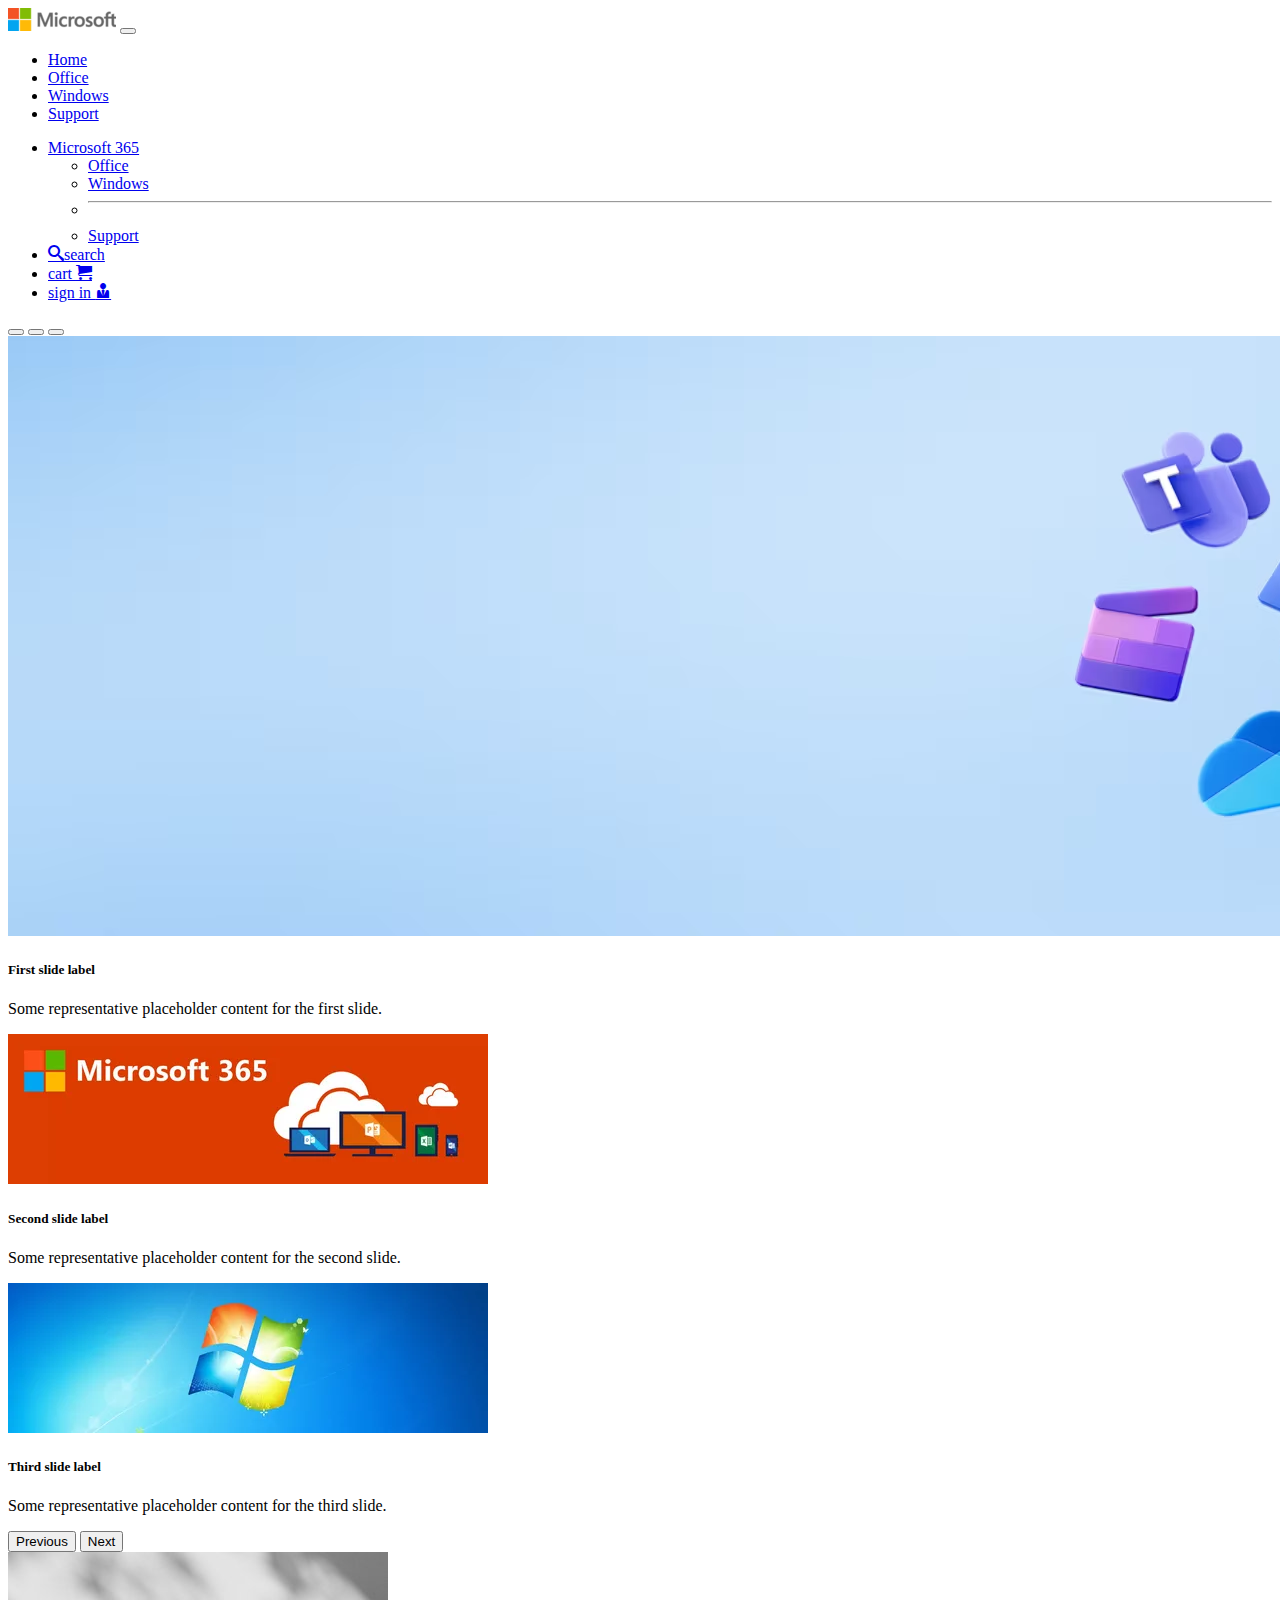
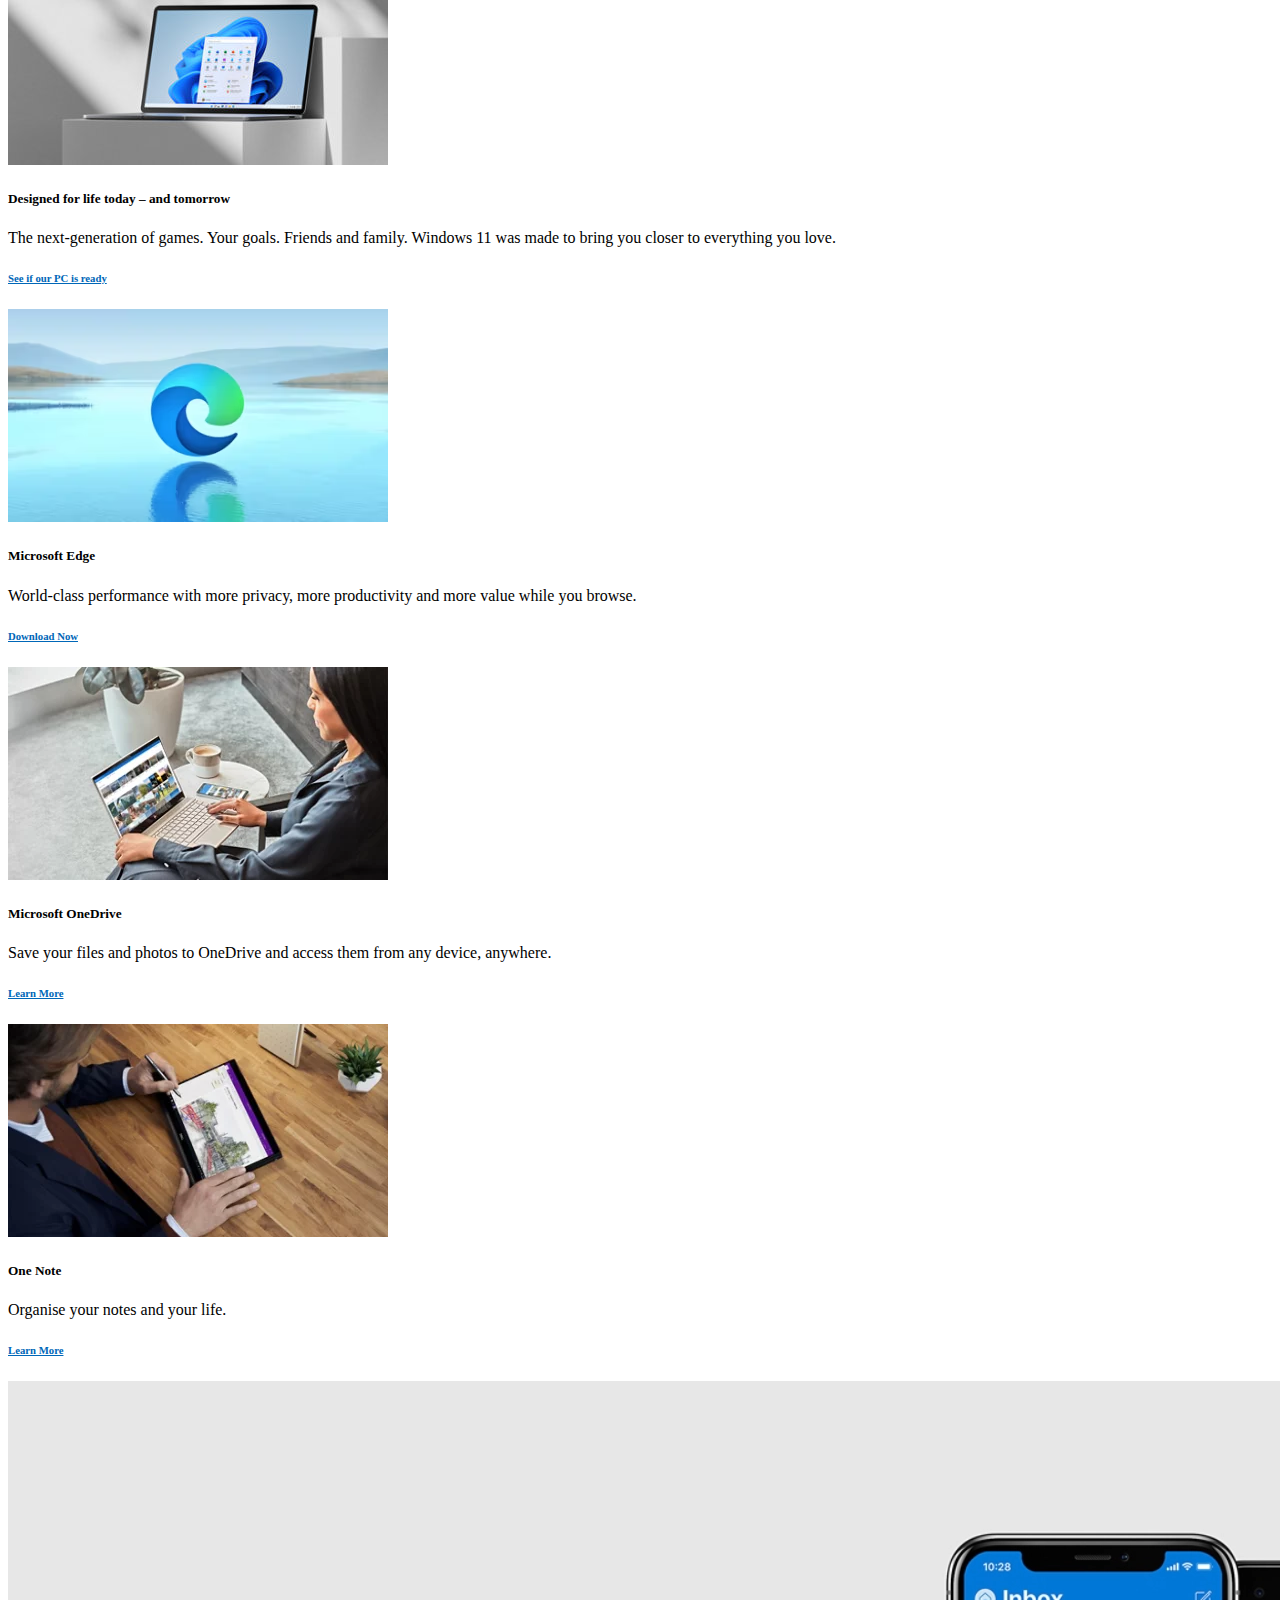
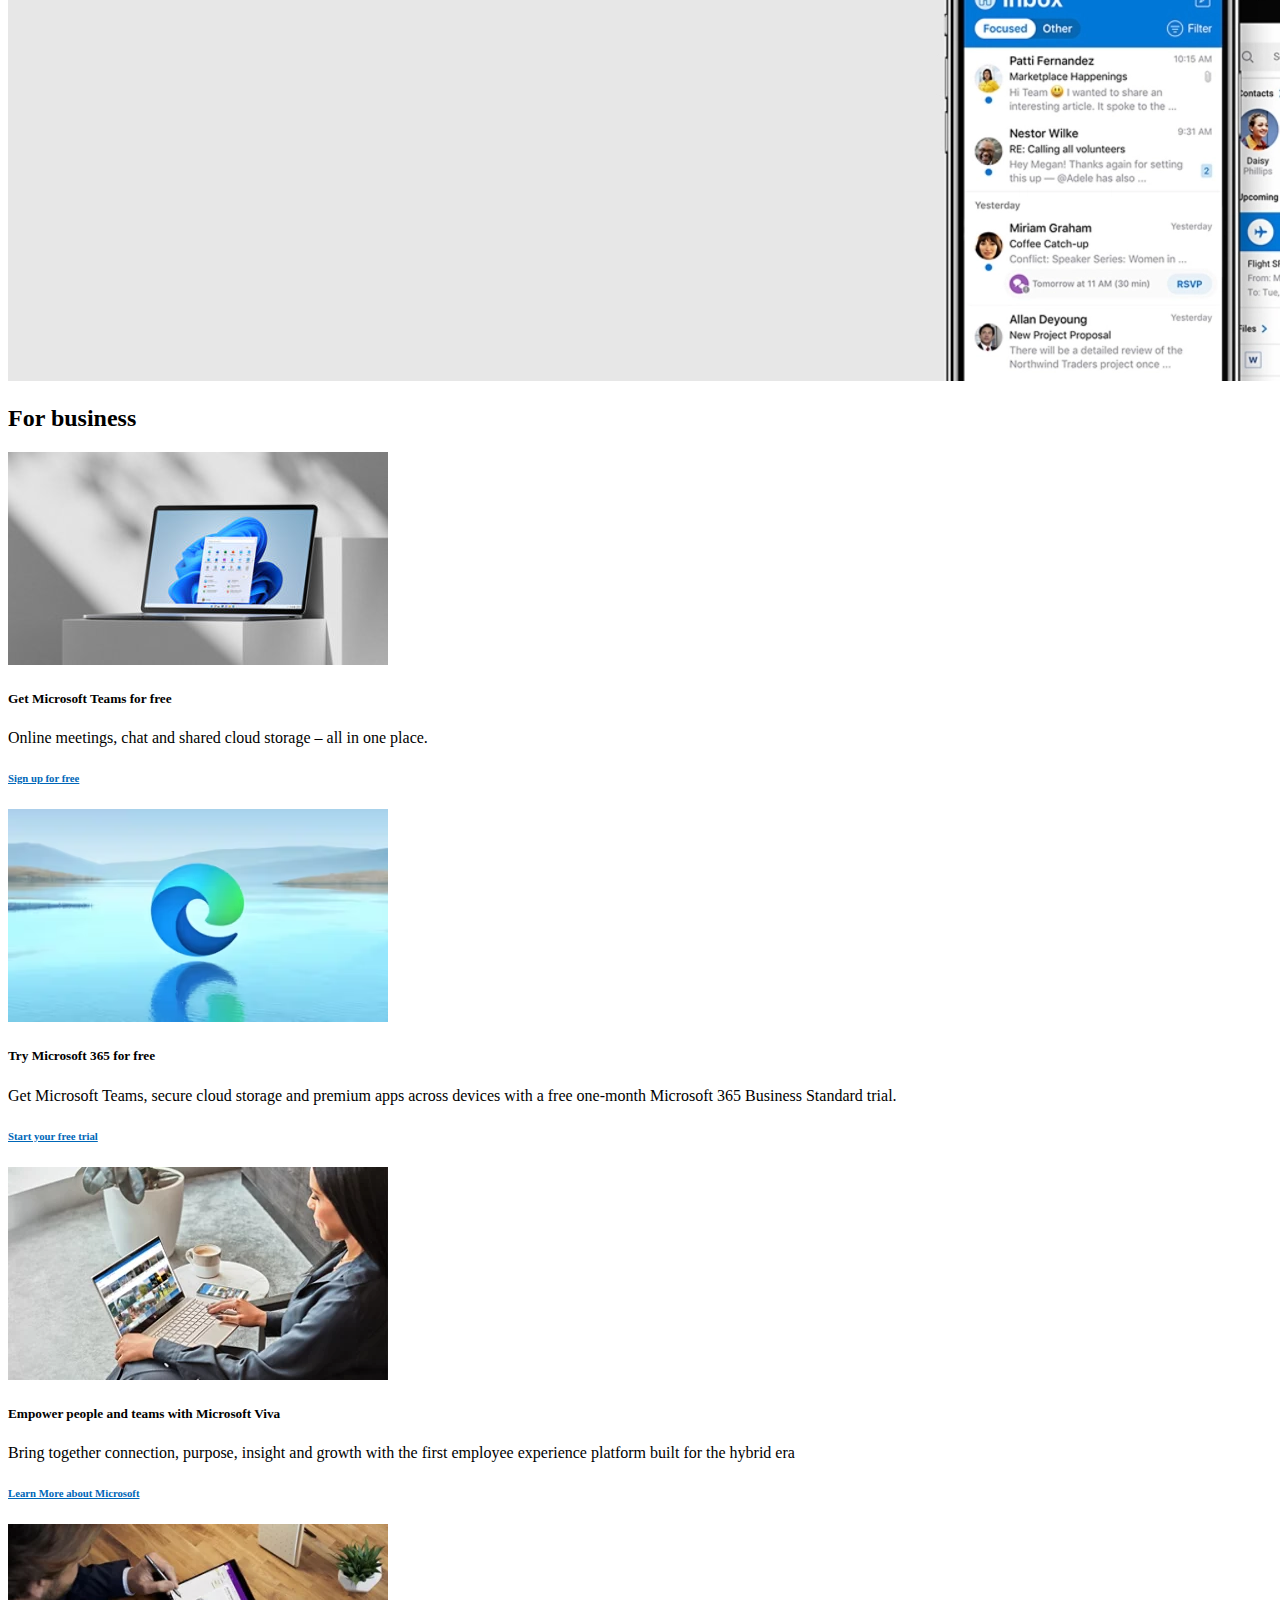
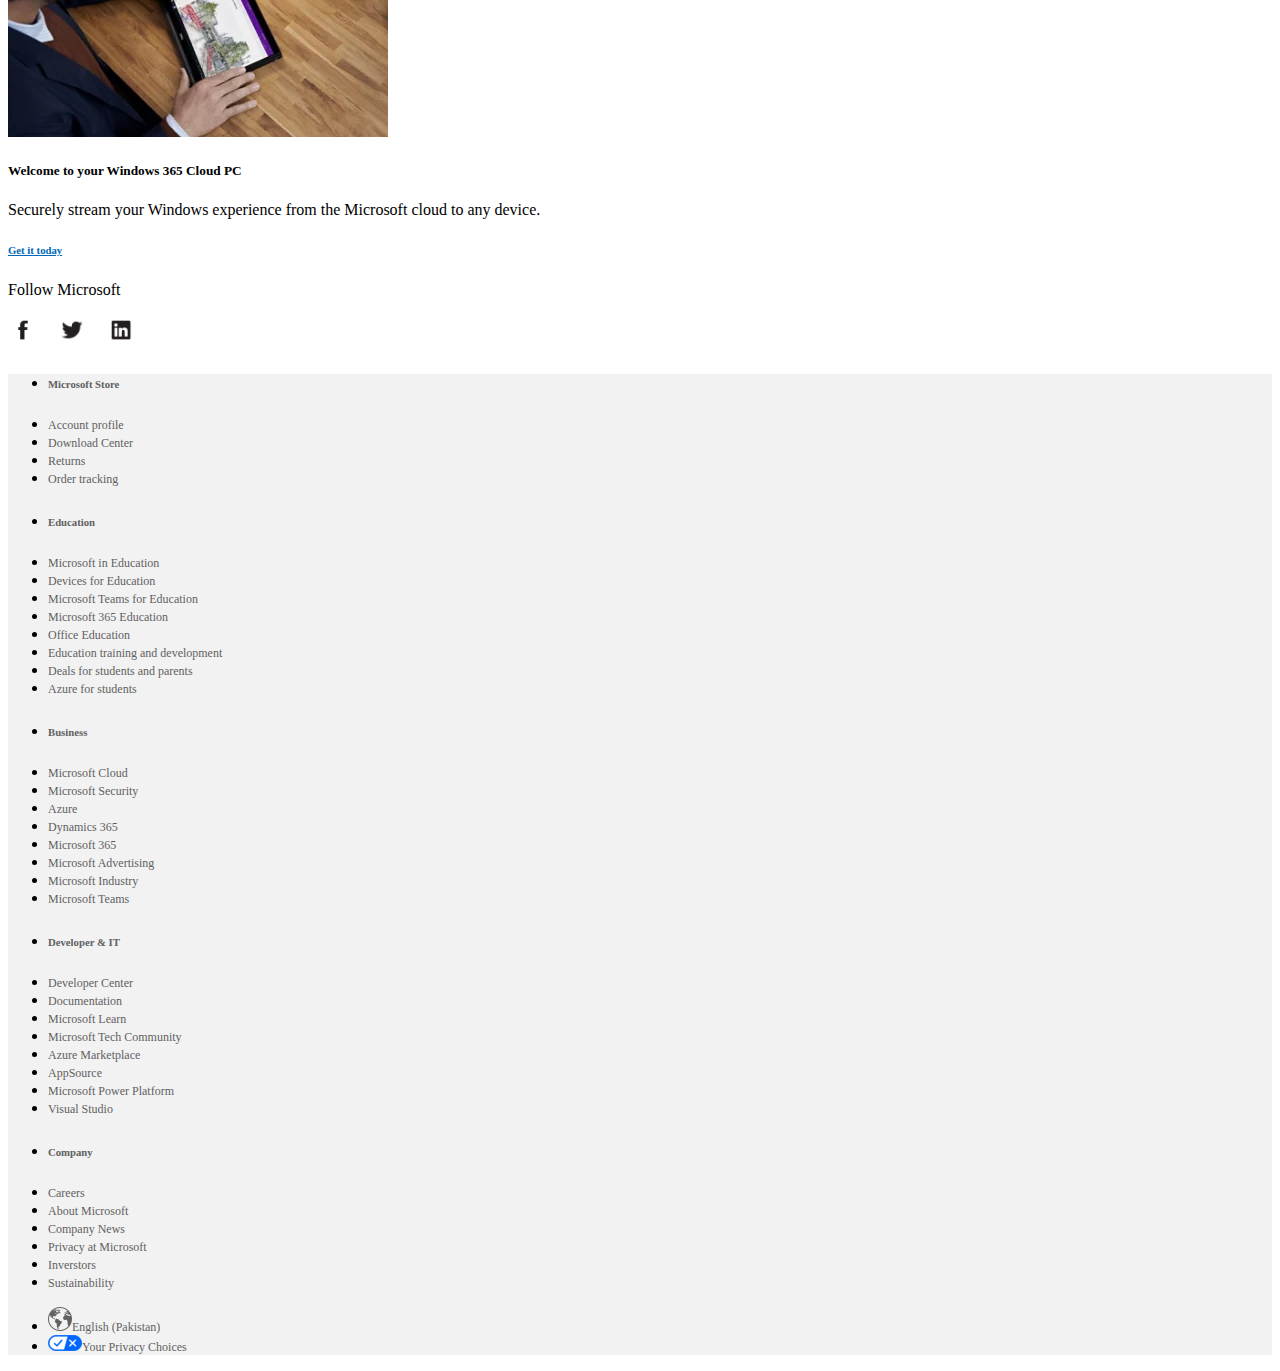
==== commit 636ea3d8: "change the main and footer div" ====
--- a/index.html
+++ b/index.html
@@ -21,7 +21,7 @@
                         <span class="navbar-toggler-icon"></span>
                       </button>
                       <div class="collapse navbar-collapse " id="navbarSupportedContent">
-                        <ul class="navbar-nav me-auto mb-2 mb-lg-0 ">
+                        <ul class="navbar-nav me-auto mb-2 mb-lg-0  ">
                           <li class="nav-item">
                             <a class="nav-link active " aria-current="page" href="#">Home</a>
                           </li>
@@ -111,244 +111,196 @@
 
         </div><!-- /.header-wrapper -->
     </div><!-- /.header -->
-    <div class="main">
-        <div class="main-wrapper">
-           <div class="container">
-            <div class="row mt-5 pt-3 mb-5 ">
-                <div class="col-sm-3  col-md-3 col-lg-3 ">
-                    <div class="card" style="width: 18rem;">
-                        <img src="assets/img/c1.jpeg" class="card-img-top" alt="...">
-                        <div class="card-body">
-                          <h5 class="card-title">Card title</h5>
-                          <p class="card-text">Some quick example text to build on the card title and make up the bulk of the card's content.</p>
-                          <a href="#" class="btn btn-primary">Go somewhere</a>
-                        </div>
-                      </div>
-                </div><!-- /.col -->
-                <div class="col-sm-3 col-md-3 col-lg-3">
-                    <div class="card" style="width: 18rem;">
-                        <img src="assets/img/c2.avif" class="card-img-top" alt="...">
-                        <div class="card-body">
-                          <h5 class="card-title">Card title</h5>
-                          <p class="card-text">Some quick example text to build on the card title and make up the bulk of the card's content.</p>
-                          <a href="#" class="btn btn-primary">Go somewhere</a>
-                        </div>
-                      </div>
-                </div><!-- /.col -->
-                <div class="col-sm-3 col-md-3 col-lg-3">
-                    <div class="card" style="width: 18rem;">
-                        <img src="assets/img/c3.webp" class="card-img-top" alt="...">
-                        <div class="card-body">
-                          <h5 class="card-title">Card title</h5>
-                          <p class="card-text">Some quick example text to build on the card title and make up the bulk of the card's content.</p>
-                          <a href="#" class="btn btn-primary">Go somewhere</a>
-                        </div>
-                      </div>
-                </div><!-- /.col -->
-                <div class="col-sm-3 col-md-3 col-lg-3">
-                    <div class="card" style="width: 18rem;">
-                        <img src="assets/img/c4.webp" class="card-img-top" alt="...">
-                        <div class="card-body">
-                          <h5 class="card-title">Card title</h5>
-                          <p class="card-text">Some quick example text to build on the card title and make up the bulk of the card's content.</p>
-                          <a href="#" class="btn btn-primary">Go somewhere</a>
-                        </div>
-                      </div>
-                </div><!-- /.col -->
-            </div> <!-- /.row -->
-           </div><!-- /.container -->
-        </div><!-- /.main-wrapper -->
-        <div class="main-img">
-            <div class="container">
-                <div id="carouselExample" class="carousel slide">
-                    <div class="carousel-inner">
-                      <div class="carousel-item active">
-                        <img src="assets/img/m1.webp" class="d-block w-100" alt="...">
-                      </div>
-                      
-                    </div>
-                    <button class="carousel-control-prev" type="button" data-bs-target="#carouselExample" data-bs-slide="prev">
-                      <span class="carousel-control-prev-icon" aria-hidden="true"></span>
-                      <span class="visually-hidden">Previous</span>
-                    </button>
-                    <button class="carousel-control-next" type="button" data-bs-target="#carouselExample" data-bs-slide="next">
-                      <span class="carousel-control-next-icon" aria-hidden="true"></span>
-                      <span class="visually-hidden">Next</span>
-                    </button>
-                  </div>
-            </div><!-- /.container -->
-        </div><!-- /.main-img -->
-        <div class="main-inner">
-            <div class="container">
-                <div class="row mt-5 pt-5 mb-5">
-                    <div class="col-sm-3 col-md-3 col-lg-3">
-                        <div class="card" style="width: 18rem;">
-                            <img src="assets/img/c1.jpeg" class="card-img-top" alt="...">
-                            <div class="card-body">
-                              <h5 class="card-title">Card title</h5>
-                              <p class="card-text">Some quick example text to build on the card title and make up the bulk of the card's content.</p>
-                              <a href="#" class="btn btn-primary">Go somewhere</a>
-                            </div>
-                          </div>
-                    </div><!-- /.col -->
-                    <div class="col-sm-3 col-md-3 col-lg-3">
-                        <div class="card" style="width: 18rem;">
-                            <img src="assets/img/c2.avif" class="card-img-top" alt="...">
-                            <div class="card-body">
-                              <h5 class="card-title">Card title</h5>
-                              <p class="card-text">Some quick example text to build on the card title and make up the bulk of the card's content.</p>
-                              <a href="#" class="btn btn-primary">Go somewhere</a>
-                            </div>
-                          </div>
-                    </div><!-- /.col -->
-                    <div class="col-sm-3 col-md-3 col-lg-3">
-                        <div class="card" style="width: 18rem;">
-                            <img src="assets/img/c3.webp" class="card-img-top" alt="...">
-                            <div class="card-body">
-                              <h5 class="card-title">Card title</h5>
-                              <p class="card-text">Some quick example text to build on the card title and make up the bulk of the card's content.</p>
-                              <a href="#" class="btn btn-primary">Go somewhere</a>
-                            </div>
-                          </div>
-                    </div><!-- /.col -->
-                    <div class="col-sm-3 col-md-3 col-lg-3">
-                        <div class="card" style="width: 18rem;">
-                            <img src="assets/img/c4.webp" class="card-img-top" alt="...">
-                            <div class="card-body">
-                              <h5 class="card-title">Card title</h5>
-                              <p class="card-text">Some quick example text to build on the card title and make up the bulk of the card's content.</p>
-                              <a href="#" class="btn btn-primary">Go somewhere</a>
-                            </div>
-                          </div>
-                    </div><!-- /.col -->
-                </div> <!-- /.row -->
-               </div><!-- /.container -->
-        </div> <!-- /.main-inner -->
-       
-    </div><!-- /.main -->
-    <div class="footer">
-      <div class="footer-wrapper">
-       <!-- Footer -->
-<footer class=" text-center text-white" style="background-color: rgba(0, 0, 0, 0.2);>
-  <!-- Grid container -->
-  <div class="container p-4">
-    <!-- Section: Social media -->
-    <section class="mb-4 p-5">
-      <!-- Facebook -->
-      <a class="btn btn-outline-dark btn-floating m-1" href="#!" role="button"
-        ><i class="icon-facebook"></i
-      ></a>
-
-      <!-- Twitter -->
-      <a class="btn btn-outline-dark btn-floating m-1" href="#!" role="button"
-        ><i class="icon-twitter"></i
-      ></a>
-
-      <!-- Google -->
-      <a class="btn btn-outline-dark btn-floating m-1" href="#!" role="button"
-        ><i class="icon-youtube"></i
-      ></a>
-
-      <!-- Instagram -->
-      <a class="btn btn-outline-dark btn-floating m-1" href="#!" role="button"
-        ><i class="icon-instagram"></i
-      ></a>
-
-      <!-- Linkedin -->
-      <a class="btn btn-outline-dark btn-floating m-1" href="#!" role="button"
-        ><i class="icon-linkedin2"></i
-      ></a>
-
-      
-    </section>
-    <!-- Section: Social media -->
-
-   
-
-   
-    <!-- Section: Links -->
-    <section class="">
-      <!--Grid row-->
-      <div class="row">
-        <div class="col-xs-12 col-sm-5 col-md-4 col-lg-2 col-xl-2 ">
-          <ul class="list-group mt-5">
-            <li class="list-group-item border-0 p-0 pb-2 bg-transparent"><h6 style="color:#616161;">Microsoft Store</h6></li>
-            <li class="list-group-item border-0 p-0 pb-2 bg-transparent"><a style="text-decoration: none; color: #616161; font-size: 12px;" href="">Account profile</a></li>
-            <li class="list-group-item border-0 p-0 pb-2 bg-transparent"><a style="text-decoration: none; color: #616161; font-size: 12px;" href="">Download Center</a></li>
-            <li class="list-group-item border-0 p-0 pb-2 bg-transparent"><a style="text-decoration: none; color: #616161; font-size: 12px;" href="">Returns</a></li>
-            <li class="list-group-item border-0 p-0 pb-2 bg-transparent"><a style="text-decoration: none; color: #616161; font-size: 12px;" href="">Order tracking</a></li>
-          </ul>
-        </div><!-- /.col-2 -->
-        <div class="col-xs-12 col-sm-5 col-md-4 col-lg-3 col-xl-3">
-          <ul class="list-group mt-5">
-            <li class="list-group-item border-0 p-0 pb-2 bg-transparent"><h6 style="color:#616161;">Education</h6></li>
-            <li class="list-group-item border-0 p-0 pb-2 bg-transparent"><a style="text-decoration: none; color: #616161; font-size: 12px;" href="">Microsoft in Education</a></li>
-            <li class="list-group-item border-0 p-0 pb-2 bg-transparent"><a style="text-decoration: none; color: #616161; font-size: 12px;" href="">Devices for Education</a></li>
-            <li class="list-group-item border-0 p-0 pb-2 bg-transparent"><a style="text-decoration: none; color: #616161; font-size: 12px;" href="">Microsoft Teams for Education</a></li>
-            <li class="list-group-item border-0 p-0 pb-2 bg-transparent"><a style="text-decoration: none; color: #616161; font-size: 12px;" href="">Microsoft 365 Education</a></li>
-            <li class="list-group-item border-0 p-0 pb-2 bg-transparent"><a style="text-decoration: none; color: #616161; font-size: 12px;" href="">Office Education</a></li>
-            <li class="list-group-item border-0 p-0 pb-2 bg-transparent"><a style="text-decoration: none; color: #616161; font-size: 12px;" href="">Education training and development</a></li>
-            <li class="list-group-item border-0 p-0 pb-2 bg-transparent"><a style="text-decoration: none; color: #616161; font-size: 12px;" href="">Deals for students and parents</a></li>
-            <li class="list-group-item border-0 p-0 pb-2 bg-transparent"><a style="text-decoration: none; color: #616161; font-size: 12px;" href="">Azure for students</a></li>            
-          </ul>
-        </div><!-- /.col-2 -->
-        <div class="col-xs-12 col-sm-5 col-md-4 col-lg-2 col-xl-2">
-          <ul class="list-group mt-5">
-            <li class="list-group-item border-0 p-0 pb-2 bg-transparent"><h6 style="color:#616161;">Business</h6></li>
-            <li class="list-group-item border-0 p-0 pb-2 bg-transparent"><a style="text-decoration: none; color: #616161; font-size: 12px;" href="">Microsoft Cloud</a></li>
-            <li class="list-group-item border-0 p-0 pb-2 bg-transparent"><a style="text-decoration: none; color: #616161; font-size: 12px;" href="">Microsoft Security</a></li>
-            <li class="list-group-item border-0 p-0 pb-2 bg-transparent"><a style="text-decoration: none; color: #616161; font-size: 12px;" href="">Azure</a></li>
-            <li class="list-group-item border-0 p-0 pb-2 bg-transparent"><a style="text-decoration: none; color: #616161; font-size: 12px;" href="">Dynamics 365</a></li>
-            <li class="list-group-item border-0 p-0 pb-2 bg-transparent"><a style="text-decoration: none; color: #616161; font-size: 12px;" href="">Microsoft 365</a></li>
-            <li class="list-group-item border-0 p-0 pb-2 bg-transparent"><a style="text-decoration: none; color: #616161; font-size: 12px;" href="">Microsoft Advertising</a></li>
-            <li class="list-group-item border-0 p-0 pb-2 bg-transparent"><a style="text-decoration: none; color: #616161; font-size: 12px;" href="">Microsoft Industry</a></li>
-            <li class="list-group-item border-0 p-0 pb-2 bg-transparent"><a style="text-decoration: none; color: #616161; font-size: 12px;" href="">Microsoft Teams</a></li>
-
-          </ul>
-        </div><!-- /.col-2 -->
-        <div class="col-xs-12 col-sm-5 col-md-4 col-lg-2 col-xl-2">
-          <ul class="list-group mt-5">
-            <li class="list-group-item border-0 p-0 pb-2 bg-transparent"><h6 style="color:#616161;">Developer & IT</h6></li>
-            <li class="list-group-item border-0 p-0 pb-2 bg-transparent"><a style="text-decoration: none; color: #616161; font-size: 12px;" href="">Developer Center</a></li>
-            <li class="list-group-item border-0 p-0 pb-2 bg-transparent"><a style="text-decoration: none; color: #616161; font-size: 12px;" href="">Documentation</a></li>
-            <li class="list-group-item border-0 p-0 pb-2 bg-transparent"><a style="text-decoration: none; color: #616161; font-size: 12px;" href="">Microsoft Learn</a></li>
-            <li class="list-group-item border-0 p-0 pb-2 bg-transparent"><a style="text-decoration: none; color: #616161; font-size: 12px;" href="">Microsoft Tech Community</a></li>
-            <li class="list-group-item border-0 p-0 pb-2 bg-transparent"><a style="text-decoration: none; color: #616161; font-size: 12px;" href="">Azure Marketplace</a></li>
-            <li class="list-group-item border-0 p-0 pb-2 bg-transparent"><a style="text-decoration: none; color: #616161; font-size: 12px;" href="">AppSource</a></li>
-            <li class="list-group-item border-0 p-0 pb-2 bg-transparent"><a style="text-decoration: none; color: #616161; font-size: 12px;" href="">Microsoft Power Platform</a></li>
-            <li class="list-group-item border-0 p-0 pb-2 bg-transparent"><a style="text-decoration: none; color: #616161; font-size: 12px;" href="">Visual Studio</a></li>
-          </ul>
-        </div><!-- /.col-2 -->
-        <div class="col-xs-12 col-sm-5 col-md-4 col-lg-2 col-xl-2">
-          <ul class="list-group mt-5">
-            <li class="list-group-item border-0 p-0 pb-2 bg-transparent"><h6 style="color:#616161;">Company</h6></li>
-            <li class="list-group-item border-0 p-0 pb-2 bg-transparent"><a style="text-decoration: none; color: #616161; font-size: 12px;" href="">Careers</a></li>
-            <li class="list-group-item border-0 p-0 pb-2 bg-transparent"><a style="text-decoration: none; color: #616161; font-size: 12px;" href="">About Microsoft</a></li>
-            <li class="list-group-item border-0 p-0 pb-2 bg-transparent"><a style="text-decoration: none; color: #616161; font-size: 12px;" href="">Company News</a></li>
-            <li class="list-group-item border-0 p-0 pb-2 bg-transparent"><a style="text-decoration: none; color: #616161; font-size: 12px;" href="">Privacy at Microsoft</a></li>
-            <li class="list-group-item border-0 p-0 pb-2 bg-transparent"><a style="text-decoration: none; color: #616161; font-size: 12px;" href="">Inverstors</a></li>
-            <li class="list-group-item border-0 p-0 pb-2 bg-transparent"><a style="text-decoration: none; color: #616161; font-size: 12px;" href="">Sustainability</a></li>
-          </ul>
-        </div><!-- /.col-2 -->              
-      </div><!-- /.row -->
-      <!--Grid row-->
-    </section>
-    <!-- Section: Links -->
-  </div>
-  <!-- Grid container -->
-
-  <!-- Copyright -->
-  <div class="text-center p-3" style="background-color: rgba(0, 0, 0, 0.2);">
-    © 2020 Copyright:
-    <a class="text-black" href="https://mdmicrosoft.com/">mdmicrosoft.com</a>
-  </div>
-  <!-- Copyright -->
-</footer>
-<!-- Footer -->
-      </div><!-- /.footer-wrapper -->
-    </div><!-- /.footer -->
-
-
+    <main class="main-content">
+      <div class="container">
+        <div class="Cards-main-section">
+          <div class="row">
+            <div class="col-sm-12 col-md-6 col-lg-3">
+              <div class="card mt-5" style="border: none;">
+                <img class="rounded-0" src="assets/img/c1.jpeg" class="card-img-top" alt="...">
+                <div class="card-body p-0 pt-2 pb-2">
+                  <h5 class="card-title">Designed for life today – and tomorrow</h5>
+                  <p class="card-text"> The next-generation of games. Your goals. Friends and family. Windows 11 was made to bring you closer to everything you love.</p>
+                  <a href="#" class="btn btn-primary p-0 bg-transparent" style="border: none; color: #0067B8;"><h6>See if our PC is ready</h6></a>
+                </div>
+              </div>
+            </div><!-- /.col-3 -->
+            <div class="col-sm-12 col-md-6 col-lg-3">
+              <div class="card mt-5" style="border: none;">
+                <img class="rounded-0" src="assets/img/c2.avif" class="card-img-top" alt="...">
+                <div class="card-body p-0 pt-2 pb-2">
+                  <h5 class="card-title">Microsoft Edge</h5>
+                  <p class="card-text">World-class performance with more privacy, more productivity and more value while you browse.</p>
+                  <a href="#" class="btn btn-primary p-0 bg-transparent" style="border: none; color: #0067B8;"><h6>Download Now</h6></a>
+                </div>
+              </div>
+            </div><!-- /.col-3 -->
+            <div class="col-sm-12 col-md-6 col-lg-3">
+              <div class="card mt-5" style="border: none;">
+                <img class="rounded-0" src="assets/img/c3.webp" class="card-img-top" alt="...">
+                <div class="card-body p-0 pt-2 pb-2">
+                  <h5 class="card-title">Microsoft OneDrive</h5>
+                  <p class="card-text">Save your files and photos to OneDrive and access them from any device, anywhere.</p>
+                  <a href="#" class="btn btn-primary p-0 bg-transparent" style="border: none; color: #0067B8;"><h6>Learn More</h6></a>
+                </div>
+              </div>
+            </div><!-- /.col-3 -->
+            <div class="col-sm-12 col-md-6 col-lg-3">
+              <div class="card mt-5" style="border: none;">
+                <img class="rounded-0" src="assets/img/c4.webp" class="card-img-top" alt="...">
+                <div class="card-body p-0 pt-2 pb-2">
+                  <h5 class="card-title">One Note</h5>
+                  <p class="card-text">Organise your notes and your life.</p>
+                  <a href="#" class="btn btn-primary p-0 bg-transparent" style="border: none; color: #0067B8;"><h6>Learn More</h6></a>
+                </div>
+              </div>
+            </div><!-- /.col-3 -->                            
+          </div><!-- /.row -->            
+        </div><!-- /.Cards-main-section -->
+      </div><!-- /.container -->
+      <div class="container">
+        <div class="main-content-hero-section mt-5 ">
+          <div class="row">
+            <div class="col-12">
+              <img class="w-100" src="assets/img/m1.webp" alt="">
+            </div><!-- /.col-12 -->
+          </div><!-- /.row -->
+        </div><!-- /.main-content-hero-section -->
+      </div><!-- /.container -->
+      <div class="container">
+        <div class="Cards-main-section">
+          <h2 class="mt-5 mb-0">For business</h2>
+          <div class="row">
+            <div class="col-sm-12 col-md-6 col-lg-3">
+              <div class="card mt-5" style="border: none;">
+                <img class="rounded-0" src="assets/img/c1.jpeg" class="card-img-top" alt="...">
+                <div class="card-body p-0 pt-2 pb-2">
+                  <h5 class="card-title">Get Microsoft Teams for free</h5>
+                  <p class="card-text">Online meetings, chat and shared cloud storage – all in one place.</p>
+                  <a href="#" class="btn btn-primary p-0 bg-transparent" style="border: none; color: #0067B8;"><h6>Sign up for free</h6></a>
+                </div>
+              </div>
+            </div><!-- /.col-3 -->
+            <div class="col-sm-12 col-md-6 col-lg-3">
+              <div class="card mt-5" style="border: none;">
+                <img class="rounded-0" src="assets/img/c2.avif" class="card-img-top" alt="...">
+                <div class="card-body p-0 pt-2 pb-2">
+                  <h5 class="card-title">Try Microsoft 365 for free</h5>
+                  <p class="card-text">Get Microsoft Teams, secure cloud storage and premium apps across devices with a free one-month Microsoft 365 Business Standard trial.</p>
+                  <a href="#" class="btn btn-primary p-0 bg-transparent" style="border: none; color: #0067B8;"><h6>Start your free trial</h6></a>
+                </div>
+              </div>
+            </div><!-- /.col-3 -->
+            <div class="col-sm-12 col-md-6 col-lg-3">
+              <div class="card mt-5" style="border: none;">
+                <img class="rounded-0" src="assets/img/c3.webp" class="card-img-top" alt="...">
+                <div class="card-body p-0 pt-2 pb-2">
+                  <h5 class="card-title">Empower people and teams with Microsoft Viva</h5>
+                  <p class="card-text">Bring together connection, purpose, insight and growth with the first employee experience platform built for the hybrid era</p>
+                  <a href="#" class="btn btn-primary p-0 bg-transparent" style="border: none; color: #0067B8;"><h6>Learn More about Microsoft</h6></a>
+                </div>
+              </div>
+            </div><!-- /.col-3 -->
+            <div class="col-sm-12 col-md-6 col-lg-3">
+              <div class="card mt-5" style="border: none;">
+                <img class="rounded-0" src="assets/img/c4.webp" class="card-img-top" alt="...">
+                <div class="card-body  p-0 pt-2 pb-2">
+                  <h5 class="card-title">Welcome to your Windows 365 Cloud PC</h5>
+                  <p class="card-text">Securely stream your Windows experience from the Microsoft cloud to any device.</p>
+                  <a href="#" class="btn btn-primary p-0 bg-transparent" style="border: none; color: #0067B8;"><h6>Get it today</h6></a>
+                </div>
+              </div>
+            </div><!-- /.col-3 -->                            
+          </div><!-- /.row -->            
+        </div><!-- /.Cards-main-section -->
+        <div class="social-media-icons mt-5 d-flex align-items-baseline">
+          <p style="margin-right: 30px;">Follow Microsoft</p>
+          <a href="" class="p-0"><img style="margin-right: 15px;" width="30px" src="assets/img/icons/Facebook.avif" alt=""></a>
+          <a href=""><img style="margin-right: 15px;" width="30px" src="assets/img/icons/twitter.webp" alt=""></a>
+          <a href=""><img width="30px" src="assets/img/icons/linkedin.avif" alt=""></a>
+        </div><!-- /.social-media-icons -->
+      </div><!-- /.container -->
+    </main><!-- /.main-content -->
+    <footer class="footer mt-5" style="background-color: #F2F2F2;">
+      <div class="container ">
+        <div class="footer-list">
+          <div class="row">
+            <div class="col-xs-12 col-sm-5 col-md-4 col-lg-2 col-xl-2 ">
+              <ul class="list-group mt-5">
+                <li class="list-group-item border-0 p-0 pb-2 bg-transparent"><h6 style="color:#616161;">Microsoft Store</h6></li>
+                <li class="list-group-item border-0 p-0 pb-2 bg-transparent"><a style="text-decoration: none; color: #616161; font-size: 12px;" href="">Account profile</a></li>
+                <li class="list-group-item border-0 p-0 pb-2 bg-transparent"><a style="text-decoration: none; color: #616161; font-size: 12px;" href="">Download Center</a></li>
+                <li class="list-group-item border-0 p-0 pb-2 bg-transparent"><a style="text-decoration: none; color: #616161; font-size: 12px;" href="">Returns</a></li>
+                <li class="list-group-item border-0 p-0 pb-2 bg-transparent"><a style="text-decoration: none; color: #616161; font-size: 12px;" href="">Order tracking</a></li>
+              </ul>
+            </div><!-- /.col-2 -->
+            <div class="col-xs-12 col-sm-5 col-md-4 col-lg-3 col-xl-3">
+              <ul class="list-group mt-5">
+                <li class="list-group-item border-0 p-0 pb-2 bg-transparent"><h6 style="color:#616161;">Education</h6></li>
+                <li class="list-group-item border-0 p-0 pb-2 bg-transparent"><a style="text-decoration: none; color: #616161; font-size: 12px;" href="">Microsoft in Education</a></li>
+                <li class="list-group-item border-0 p-0 pb-2 bg-transparent"><a style="text-decoration: none; color: #616161; font-size: 12px;" href="">Devices for Education</a></li>
+                <li class="list-group-item border-0 p-0 pb-2 bg-transparent"><a style="text-decoration: none; color: #616161; font-size: 12px;" href="">Microsoft Teams for Education</a></li>
+                <li class="list-group-item border-0 p-0 pb-2 bg-transparent"><a style="text-decoration: none; color: #616161; font-size: 12px;" href="">Microsoft 365 Education</a></li>
+                <li class="list-group-item border-0 p-0 pb-2 bg-transparent"><a style="text-decoration: none; color: #616161; font-size: 12px;" href="">Office Education</a></li>
+                <li class="list-group-item border-0 p-0 pb-2 bg-transparent"><a style="text-decoration: none; color: #616161; font-size: 12px;" href="">Education training and development</a></li>
+                <li class="list-group-item border-0 p-0 pb-2 bg-transparent"><a style="text-decoration: none; color: #616161; font-size: 12px;" href="">Deals for students and parents</a></li>
+                <li class="list-group-item border-0 p-0 pb-2 bg-transparent"><a style="text-decoration: none; color: #616161; font-size: 12px;" href="">Azure for students</a></li>            
+              </ul>
+            </div><!-- /.col-2 -->
+            <div class="col-xs-12 col-sm-5 col-md-4 col-lg-2 col-xl-2">
+              <ul class="list-group mt-5">
+                <li class="list-group-item border-0 p-0 pb-2 bg-transparent"><h6 style="color:#616161;">Business</h6></li>
+                <li class="list-group-item border-0 p-0 pb-2 bg-transparent"><a style="text-decoration: none; color: #616161; font-size: 12px;" href="">Microsoft Cloud</a></li>
+                <li class="list-group-item border-0 p-0 pb-2 bg-transparent"><a style="text-decoration: none; color: #616161; font-size: 12px;" href="">Microsoft Security</a></li>
+                <li class="list-group-item border-0 p-0 pb-2 bg-transparent"><a style="text-decoration: none; color: #616161; font-size: 12px;" href="">Azure</a></li>
+                <li class="list-group-item border-0 p-0 pb-2 bg-transparent"><a style="text-decoration: none; color: #616161; font-size: 12px;" href="">Dynamics 365</a></li>
+                <li class="list-group-item border-0 p-0 pb-2 bg-transparent"><a style="text-decoration: none; color: #616161; font-size: 12px;" href="">Microsoft 365</a></li>
+                <li class="list-group-item border-0 p-0 pb-2 bg-transparent"><a style="text-decoration: none; color: #616161; font-size: 12px;" href="">Microsoft Advertising</a></li>
+                <li class="list-group-item border-0 p-0 pb-2 bg-transparent"><a style="text-decoration: none; color: #616161; font-size: 12px;" href="">Microsoft Industry</a></li>
+                <li class="list-group-item border-0 p-0 pb-2 bg-transparent"><a style="text-decoration: none; color: #616161; font-size: 12px;" href="">Microsoft Teams</a></li>
+
+              </ul>
+            </div><!-- /.col-2 -->
+            <div class="col-xs-12 col-sm-5 col-md-4 col-lg-2 col-xl-2">
+              <ul class="list-group mt-5">
+                <li class="list-group-item border-0 p-0 pb-2 bg-transparent"><h6 style="color:#616161;">Developer & IT</h6></li>
+                <li class="list-group-item border-0 p-0 pb-2 bg-transparent"><a style="text-decoration: none; color: #616161; font-size: 12px;" href="">Developer Center</a></li>
+                <li class="list-group-item border-0 p-0 pb-2 bg-transparent"><a style="text-decoration: none; color: #616161; font-size: 12px;" href="">Documentation</a></li>
+                <li class="list-group-item border-0 p-0 pb-2 bg-transparent"><a style="text-decoration: none; color: #616161; font-size: 12px;" href="">Microsoft Learn</a></li>
+                <li class="list-group-item border-0 p-0 pb-2 bg-transparent"><a style="text-decoration: none; color: #616161; font-size: 12px;" href="">Microsoft Tech Community</a></li>
+                <li class="list-group-item border-0 p-0 pb-2 bg-transparent"><a style="text-decoration: none; color: #616161; font-size: 12px;" href="">Azure Marketplace</a></li>
+                <li class="list-group-item border-0 p-0 pb-2 bg-transparent"><a style="text-decoration: none; color: #616161; font-size: 12px;" href="">AppSource</a></li>
+                <li class="list-group-item border-0 p-0 pb-2 bg-transparent"><a style="text-decoration: none; color: #616161; font-size: 12px;" href="">Microsoft Power Platform</a></li>
+                <li class="list-group-item border-0 p-0 pb-2 bg-transparent"><a style="text-decoration: none; color: #616161; font-size: 12px;" href="">Visual Studio</a></li>
+              </ul>
+            </div><!-- /.col-2 -->
+            <div class="col-xs-12 col-sm-5 col-md-4 col-lg-2 col-xl-2">
+              <ul class="list-group mt-5">
+                <li class="list-group-item border-0 p-0 pb-2 bg-transparent"><h6 style="color:#616161;">Company</h6></li>
+                <li class="list-group-item border-0 p-0 pb-2 bg-transparent"><a style="text-decoration: none; color: #616161; font-size: 12px;" href="">Careers</a></li>
+                <li class="list-group-item border-0 p-0 pb-2 bg-transparent"><a style="text-decoration: none; color: #616161; font-size: 12px;" href="">About Microsoft</a></li>
+                <li class="list-group-item border-0 p-0 pb-2 bg-transparent"><a style="text-decoration: none; color: #616161; font-size: 12px;" href="">Company News</a></li>
+                <li class="list-group-item border-0 p-0 pb-2 bg-transparent"><a style="text-decoration: none; color: #616161; font-size: 12px;" href="">Privacy at Microsoft</a></li>
+                <li class="list-group-item border-0 p-0 pb-2 bg-transparent"><a style="text-decoration: none; color: #616161; font-size: 12px;" href="">Inverstors</a></li>
+                <li class="list-group-item border-0 p-0 pb-2 bg-transparent"><a style="text-decoration: none; color: #616161; font-size: 12px;" href="">Sustainability</a></li>
+              </ul>
+            </div><!-- /.col-2 -->              
+          </div><!-- /.row -->
+        </div><!-- /.footer-list -->
+        <div class="Microsoft-contact-list mt-5">
+          <div class="Microsoft-contact-list-left-side" >
+            <ul class="list-unstyled d-flex flex-wrap m-0 py-3">
+              <li class="list-box border-0 bg-transparent">
+                <a style="text-decoration: none; color: #616161; font-size: 12px;" href=""><img src="assets/img/icons/language.png" alt=""><span class="mx-2" >English (Pakistan)</a></span>  
+              </li>
+              <li class="list-box border-0 bg-transparent">
+                <a class="mx-2" style="text-decoration: none; color: #616161; font-size: 12px;" href=""><img src="assets/img/icons/privacy.png" alt=""><span class="mx-2" >Your Privacy Choices</a></span>
+              </li>
+            </ul>
+          </div><!-- /.Microsoft-contact-list-left-side -->
+        </div><!-- /.Microsoft-contact-list -->
+      </div><!-- /.container -->
+    </footer><!-- /.footer -->
 
 
 
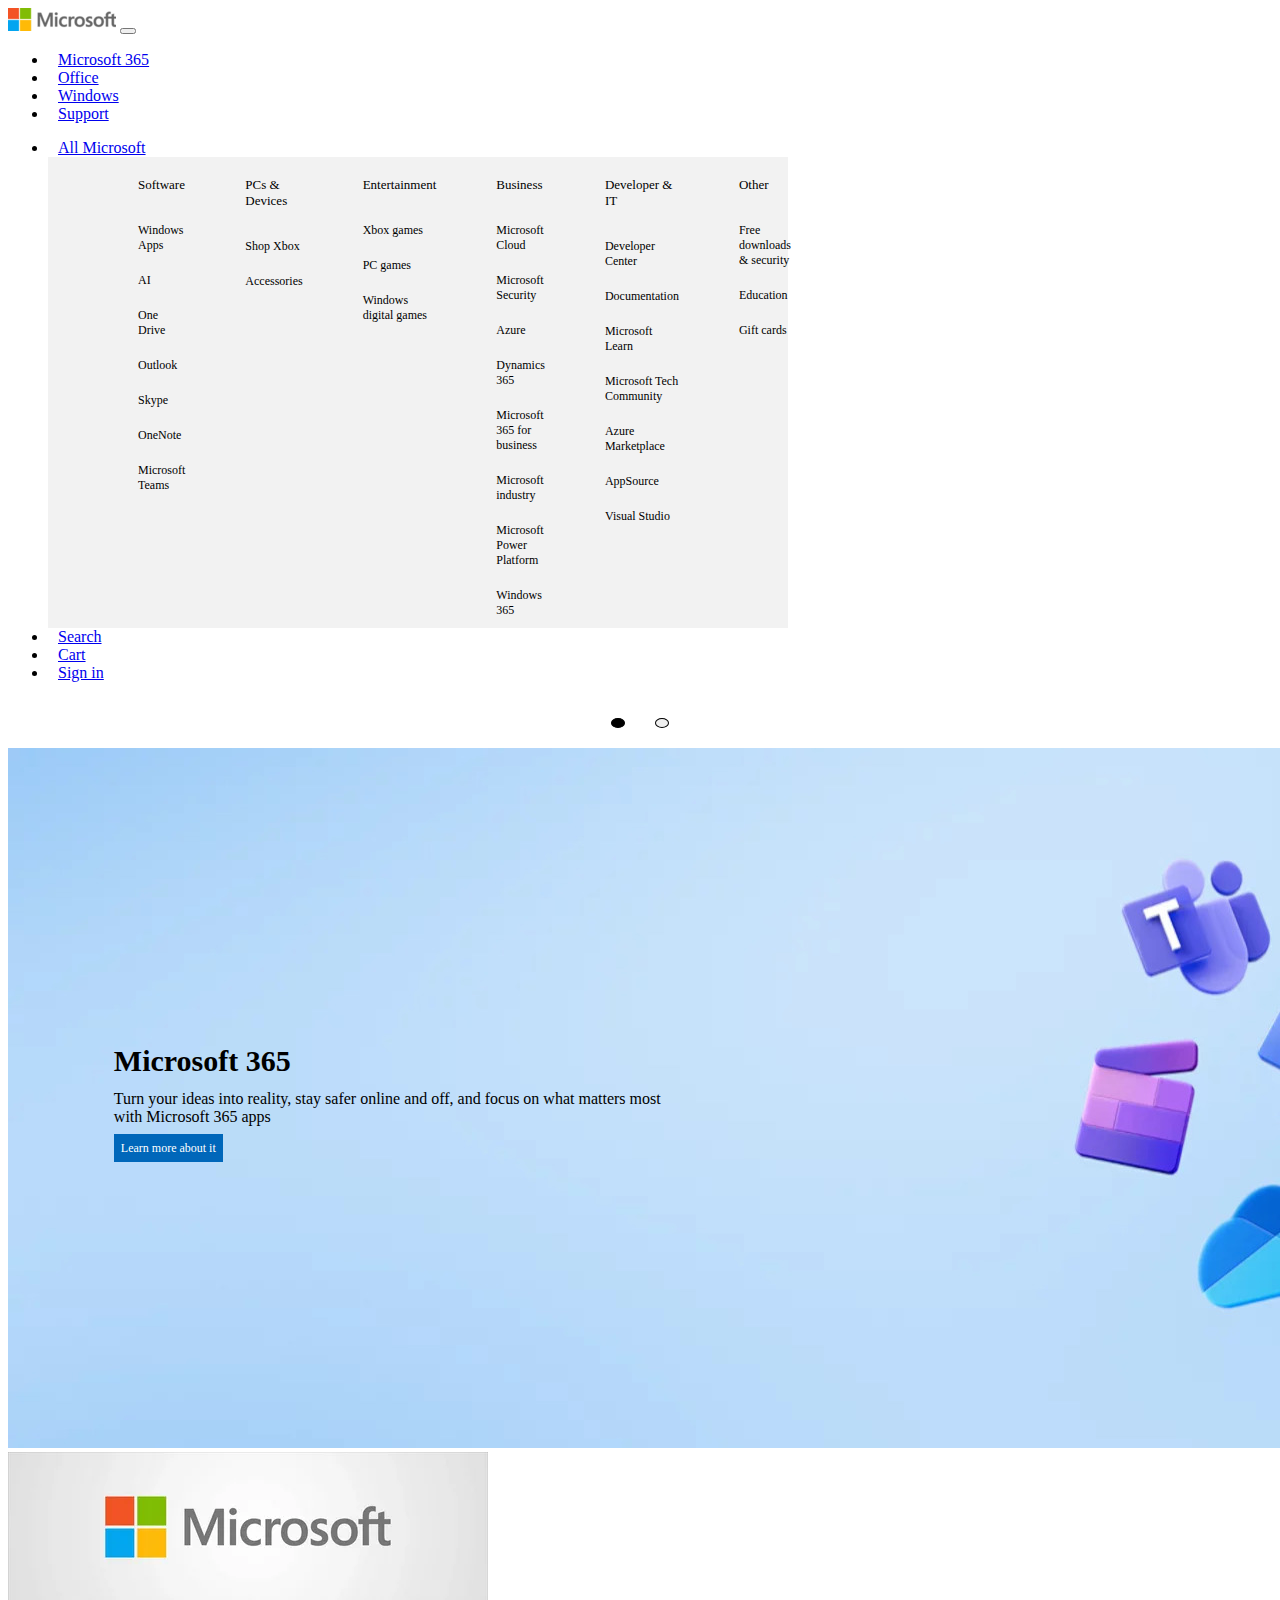
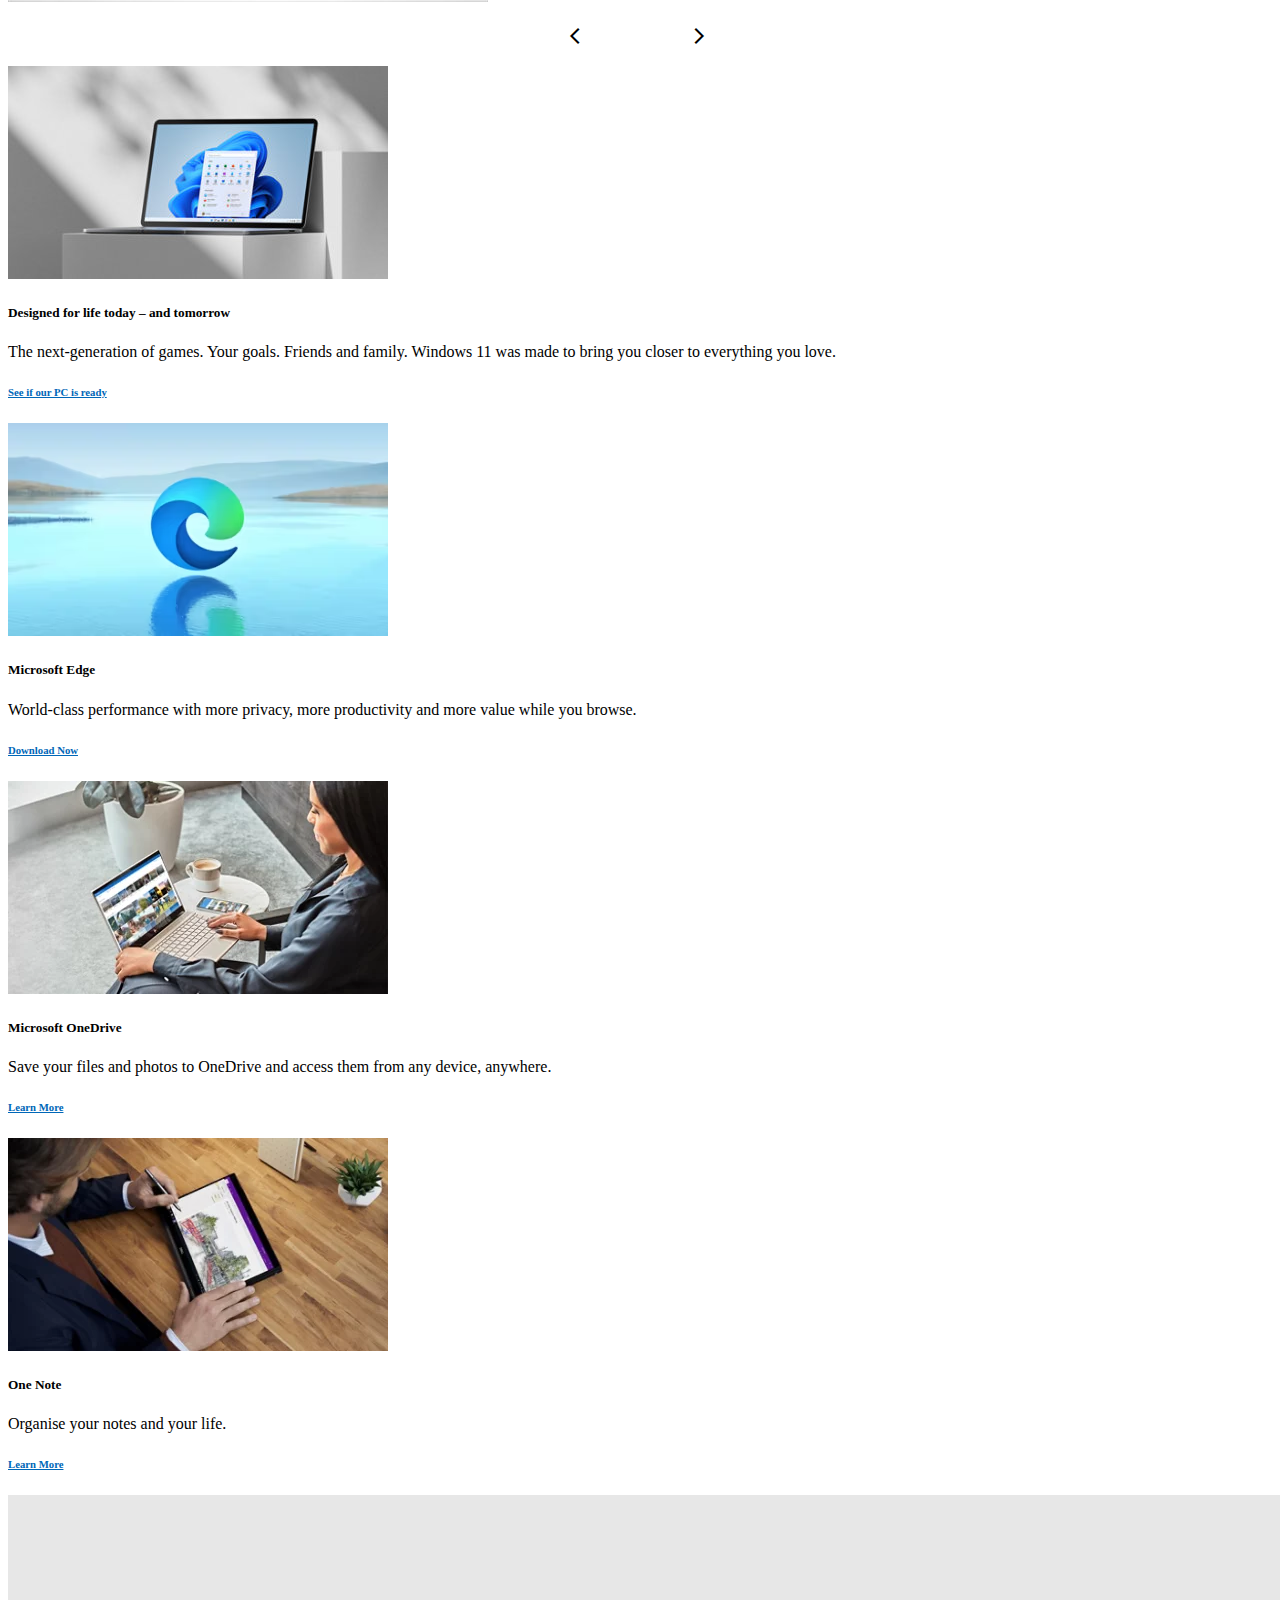
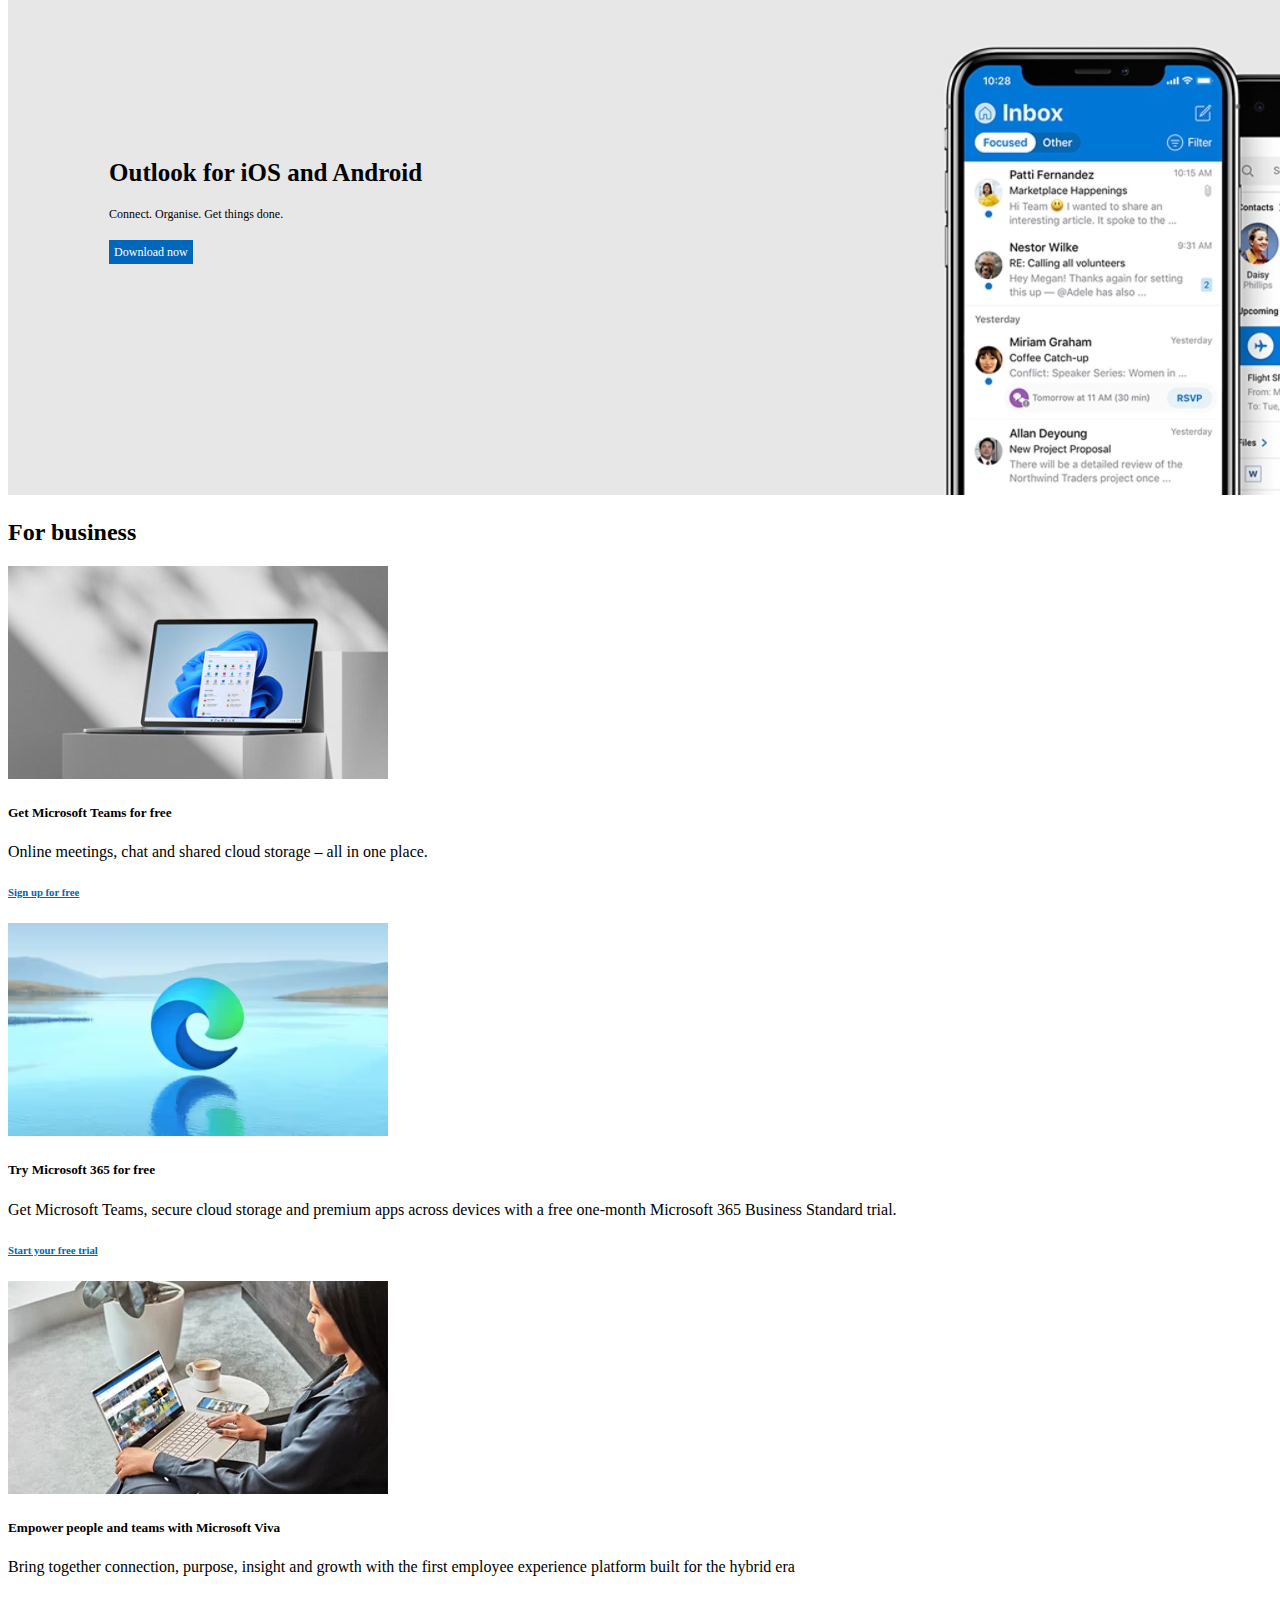
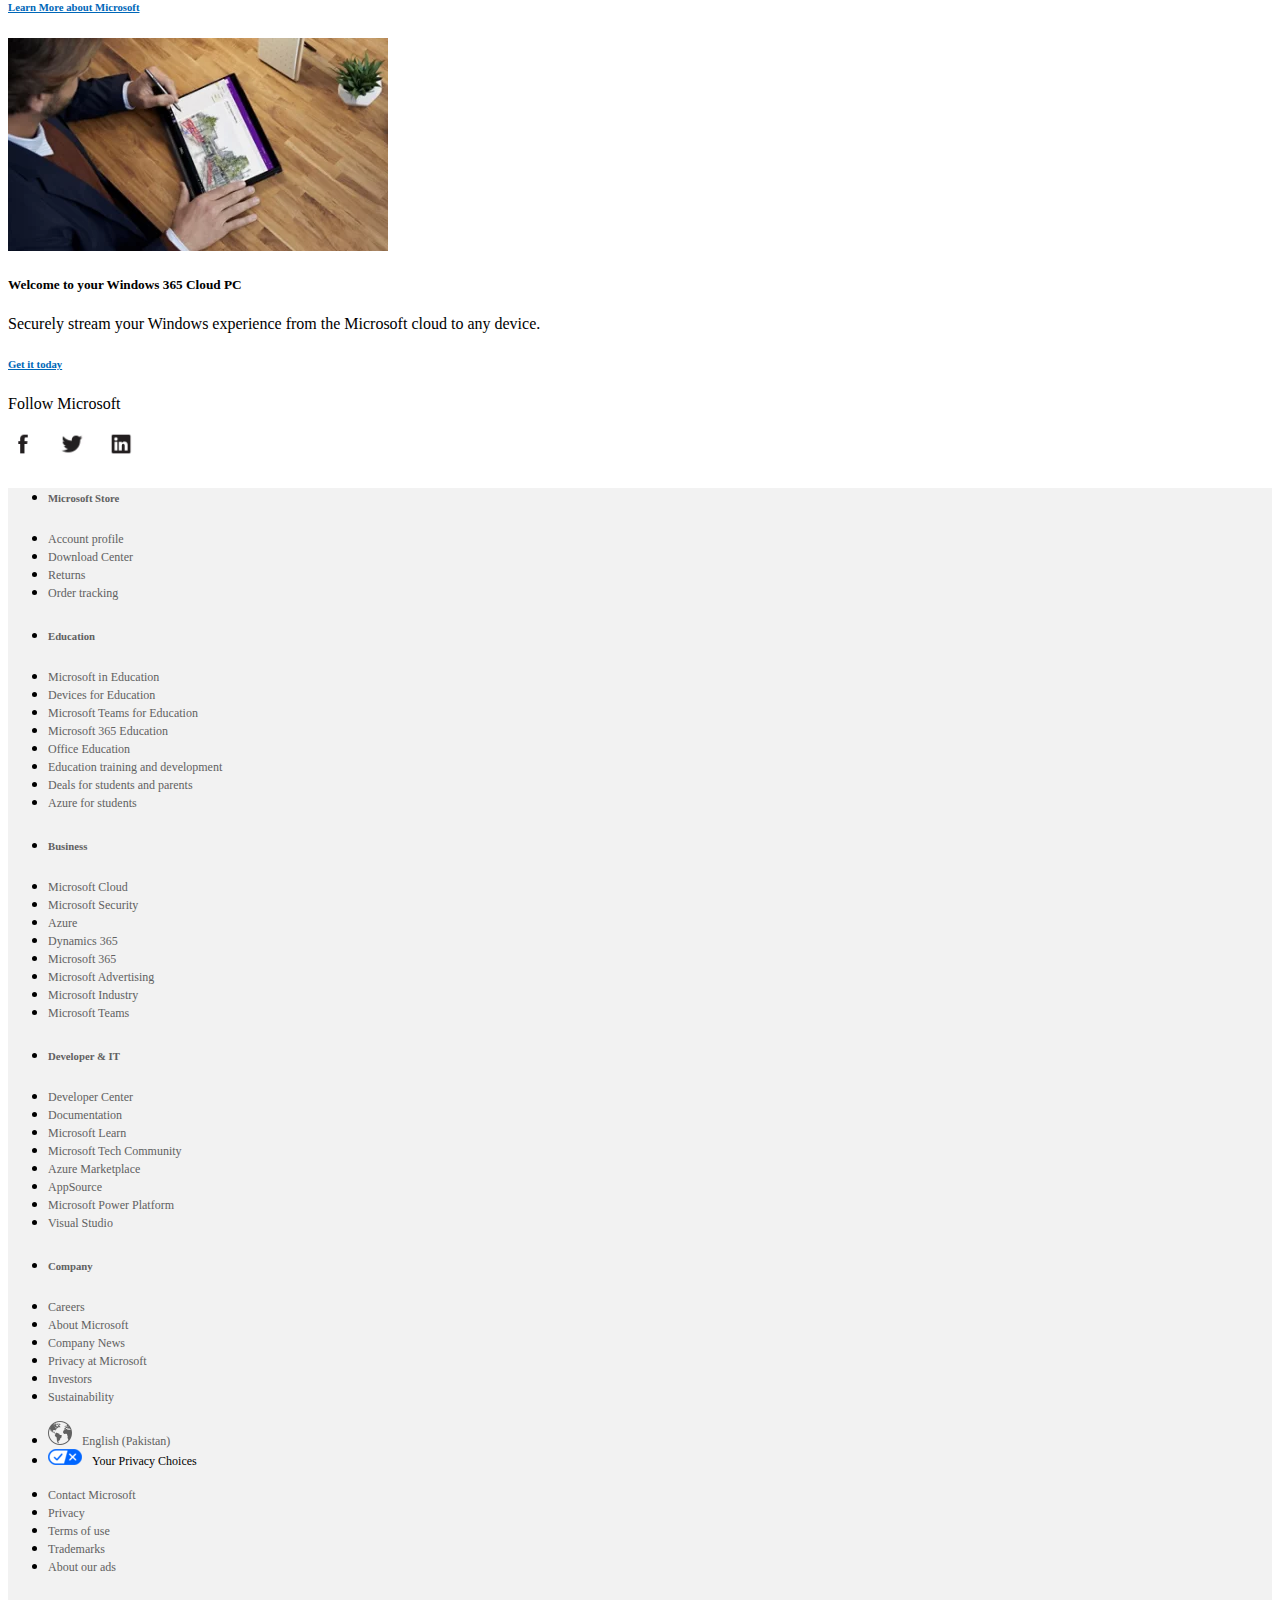
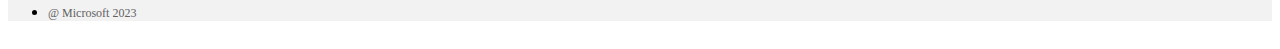
==== commit b5e6bb8b: "added postions and divs and pics" ====
--- a/index.html
+++ b/index.html
@@ -3,308 +3,402 @@
   <head>
     <meta charset="utf-8">
     <meta name="viewport" content="width=device-width, initial-scale=1">
-    <title>Microsoft Office</title>
+    <title>Microsoft offical</title>
     <link rel="icon" type="image/x-icon" href="assets/img/w1.png">
-    <link rel="stylesheet" href="assets/css/icomoon/style.css">
-   
-    
+    <link rel='stylesheet' href='https://cdn-uicons.flaticon.com/uicons-regular-rounded/css/uicons-regular-rounded.css'>
+    <link rel="stylesheet" href="https://fonts.googleapis.com/css2?family=Material+Symbols+Outlined:opsz,wght,FILL,GRAD@48,200,0,0" />
     <link href="https://cdn.jsdelivr.net/npm/bootstrap@5.3.1/dist/css/bootstrap.min.css" rel="stylesheet" integrity="sha384-4bw+/aepP/YC94hEpVNVgiZdgIC5+VKNBQNGCHeKRQN+PtmoHDEXuppvnDJzQIu9" crossorigin="anonymous">
+    <link rel="stylesheet" href="assets/css/style.css">
   </head>
   <body>
-    <div class="header">
-        <div class="header-wrapper">
-            <div class="container">
-                <nav class="navbar navbar-expand-lg bg-body-tertiary ">
-                    <div class="container-fluid p-0">
-                      <a class="navbar-brand d-flex justify-content-center" href="#"><img src="assets/img/l22.png" alt=""></a>
-                      <button class="navbar-toggler" type="button" data-bs-toggle="collapse" data-bs-target="#navbarSupportedContent" aria-controls="navbarSupportedContent" aria-expanded="false" aria-label="Toggle navigation">
-                        <span class="navbar-toggler-icon"></span>
-                      </button>
-                      <div class="collapse navbar-collapse " id="navbarSupportedContent">
-                        <ul class="navbar-nav me-auto mb-2 mb-lg-0  ">
-                          <li class="nav-item">
-                            <a class="nav-link active " aria-current="page" href="#">Home</a>
-                          </li>
-                          <li class="nav-item">
-                            <a class="nav-link" href="#">Office</a>
-                          </li>
-                          <li class="nav-item">
-                            <a class="nav-link" href="#">Windows</a>
-                          </li>
-                          <li class="nav-item">
-                            <a class="nav-link" href="#">Support</a>
-                          </li>
-                          
-                          
-                        </ul>
-                        
-                        <ul class="navbar-nav justify-content-between ">
-                          <li class="nav-item dropdown ">
-                            <a class="nav-link dropdown-toggle" href="#" role="button" data-bs-toggle="dropdown" aria-expanded="false">
-                              Microsoft 365
-                            </a>
-                            <ul class="dropdown-menu">
-                              <li><a class="dropdown-item" href="#">Office</a></li>
-                              <li><a class="dropdown-item" href="#">Windows</a></li>
-                              <li><hr class="dropdown-divider"></li>
-                              <li><a class="dropdown-item" href="#">Support</a></li>
-                            </ul>
-                          </li>
-                          
-                          <li class="nav-item " >
-                            <a class="nav-link active" aria-current="page" href="#"><span class="icon-search  p-1"></span>search</a>
-                          </li>
-                          <li class="nav-item">
-                            <a class="nav-link" href="#">cart <span class="icon-cart p-1"></span> </a>
-                          </li>
-                          <li class="nav-item">
-                            <a class="nav-link" href="#">sign in <span class="icon-user-tie p-1"></span></a>
-                          </li>
-                         
-                          
-                        </ul>
-                      </div>
-                    </div>
-                  </nav>
-            </div> <!-- /.container -->
-            <div class="header-inner">
-                <div id="carouselExampleCaptions" class="carousel slide">
-                    <div class="carousel-indicators">
-                      <button type="button" data-bs-target="#carouselExampleCaptions" data-bs-slide-to="0" class="active" aria-current="true" aria-label="Slide 1"></button>
-                      <button type="button" data-bs-target="#carouselExampleCaptions" data-bs-slide-to="1" aria-label="Slide 2"></button>
-                      <button type="button" data-bs-target="#carouselExampleCaptions" data-bs-slide-to="2" aria-label="Slide 3"></button>
-                    </div>
-                    <div class="carousel-inner">
-                      <div class="carousel-item active ">
-                        <img src="assets/img/h11.avif" class="d-block w-100" alt="...">
-                        <div class="carousel-caption d-none d-md-block">
-                          <h5>First slide label</h5>
-                          <p>Some representative placeholder content for the first slide.</p>
-                        </div>
-                      </div>
-                      <div class="carousel-item">
-                        <img src="assets/img/h2.webp" class="d-block w-100" alt="...">
-                        <div class="carousel-caption d-none d-md-block">
-                          <h5>Second slide label</h5>
-                          <p>Some representative placeholder content for the second slide.</p>
-                        </div>
-                      </div>
-                      <div class="carousel-item">
-                        <img src="assets/img/h3.webp" class="d-block w-100" alt="...">
-                        <div class="carousel-caption d-none d-md-block">
-                          <h5>Third slide label</h5>
-                          <p>Some representative placeholder content for the third slide.</p>
-                        </div>
-                      </div>
-                    </div>
-                    <button class="carousel-control-prev" type="button" data-bs-target="#carouselExampleCaptions" data-bs-slide="prev">
-                      <span class="carousel-control-prev-icon" aria-hidden="true"></span>
-                      <span class="visually-hidden">Previous</span>
-                    </button>
-                    <button class="carousel-control-next" type="button" data-bs-target="#carouselExampleCaptions" data-bs-slide="next">
-                      <span class="carousel-control-next-icon" aria-hidden="true"></span>
-                      <span class="visually-hidden">Next</span>
-                    </button>
-                  </div>
+    <script src="https://cdn.jsdelivr.net/npm/bootstrap@5.3.1/dist/js/bootstrap.bundle.min.js" integrity="sha384-HwwvtgBNo3bZJJLYd8oVXjrBZt8cqVSpeBNS5n7C8IVInixGAoxmnlMuBnhbgrkm" crossorigin="anonymous"></script>
+    <div class="site-wrapper">
+      <header class="header">
+        <nav class="main-nav-bar">
+          <div class="container">
+            <nav class="navbar navbar-expand-lg bg-transparent ">
+              <div class="container-fluid p-0">    
+                <a class="navbar-brand d-flex justify-content-center" href="#"><img src="assets/img/l22.png" alt=""></a>
+                <button class="navbar-toggler" type="button" data-bs-toggle="collapse" data-bs-target="#navbarNav" aria-controls="navbarNav" aria-expanded="false" aria-label="Toggle navigation">
+                  <span class="navbar-toggler-icon"></span>
+                </button>
+                <div class="collapse navbar-collapse" id="navbarNav">
+                  <ul class="navbar-nav me-auto left-nav-list">
+                    <li class="nav-item" >
+                      <a class="nav-link" href="#">Microsoft 365</a>
+                    </li>
+                    <li class="nav-item">
+                      <a class="nav-link" href="#">Office</a>
+                    </li>
+                    <li class="nav-item">
+                      <a class="nav-link" href="#">Windows</a>
+                    </li>
+                    <li class="nav-item">
+                      <a class="nav-link" href="#">Support</a>
+                    </li>
+                  </ul>
+                  <ul class="navbar-nav justify-content-between">
+                    <li class="nav-item dropdown">
+                      <a class="nav-link dropdown-toggle no-hover-link " href="#" role="button" data-bs-toggle="dropdown" data-bs-auto-close="outside" aria-expanded="false">
+                        All Microsoft
+                      </a>
+                      <ul class="dropdown-menu dropdown-menu-end"  >
+                        <li>
+                          <ul>
+                            <li><h5>Software</h5></li>
+                            <li><a href="">Windows Apps</a></li>
+                            <li><a href="">AI</a></li>
+                            <li><a href="">One Drive</a></li>
+                            <li><a href="">Outlook</a></li>
+                            <li><a href="">Skype</a></li>
+                            <li><a href="">OneNote</a></li>
+                            <li><a href="">Microsoft Teams</a></li>
+            
+                          </ul>
+                          <ul>
+                            <li><h5>PCs & Devices</h5></li>
+                            <li><a href="">Shop Xbox</a></li>
+                            <li><a href="">Accessories</a></li>           
+                          </ul>
+                          <ul>
+                            <li><h5>Entertainment</h5></li>
+                            <li><a href="">Xbox games</a></li>
+                            <li><a href="">PC games</a></li>
+                            <li><a href="">Windows digital games</a></li>        
+                          </ul>
+                          <ul>
+                            <li><h5>Business</h5></li>
+                            <li><a href="">Microsoft Cloud</a></li>
+                            <li><a href="">Microsoft Security</a></li>
+                            <li><a href="">Azure</a></li>
+                            <li><a href="">Dynamics 365</a></li>
+                            <li><a href="">Microsoft 365 for business</a></li>
+                            <li><a href="">Microsoft industry</a></li>
+                            <li><a href="">Microsoft Power Platform</a></li>
+                            <li><a href="">Windows 365</a></li>
+            
+                          </ul>
+                          <ul>
+                            <li><h5>Developer & IT</h5></li>
+                            <li><a href="">Developer Center</a></li>
+                            <li><a href="">Documentation</a></li>
+                            <li><a href="">Microsoft Learn</a></li>
+                            <li><a href="">Microsoft Tech Community</a></li>
+                            <li><a href="">Azure Marketplace</a></li>
+                            <li><a href="">AppSource</a></li>
+                            <li><a href="">Visual Studio</a></li>
+            
+                          </ul>
+                          <ul>
+                            <li><h5>Other</h5></li>
+                            <li><a href="">Free downloads & security</a></li>
+                            <li><a href="">Education</a></li>
+                            <li><a href="">Gift cards</a></li>
+                          </ul>
+                        </li>               
+                      </ul>
+                    </li>
+                    <li class="nav-item">
+                      <a class="nav-link" href="#"><span>Search</span><i class="fi fi-rr-search icons"></i></a>
+                    </li>
+                    <li class="nav-item">
+                      <a class="nav-link" href="#"><span>Cart</span><i class="fi fi-rr-shopping-cart icons"></i></a>
+                    </li>
+                    <li class="nav-item no-hover">
+                      <a class="nav-link no-margin" href="#">Sign in<i class="fi fi-rr-user-add icons"></i></a>
+                    </li>
+                  </ul>
+                </div>
+              </div>
+            </nav>
+          </div><!-- /.container -->        
+          <div class="Hero-section">
+            <div id="carouselExampleIndicators" class="carousel slide" data-bs-ride="carousel" data-bs-interval="5000" data-bs-pause="false">
+              <div class="carousel-indicators ">
+                <button type="button" data-bs-target="#carouselExampleIndicators" data-bs-slide-to="0" class="active" aria-current="true" aria-label="Slide 1"></button>
+                <button type="button" data-bs-target="#carouselExampleIndicators" data-bs-slide-to="1" aria-label="Slide 2"></button>
+              </div>
+              <div class="carousel-inner">
+                <div class="carousel-item active hero-section-1">
+                  <a href=""><img src="assets/img/h1111.jpg" class="d-block w-100" alt="..."></a>
+                  <div class="carousel-caption">
+                    <div class="image-content-hero-section-1">
+                      <a href="">
+                          <h1>Microsoft 365</h1>
+                          <p>Turn your ideas into reality, stay safer online and off, and focus on what matters most with Microsoft 365 apps</p>
+                      </a>              
+                      <div class="image-content-link">
+                          <a href="">Learn more about it</a>
+                      </div><!-- /.image-content-link -->                   
+                    </div><!-- /.image-content-hero-section-1 -->
+                  </div>
+                </div>
+                <div class="carousel-item hero-section-2">
+                  <img src="assets/img/h1.webp" class="d-block w-100" alt="...">
+                  <div class="carousel-caption">
+                    
+                  </div>
+                </div>
+              </div>
+              <div class="carousel-buttons">
+                <button class="carousel-button-left" type="button" data-bs-target="#carouselExampleIndicators" data-bs-slide="prev" style="background-color: transparent;">
+                  <span aria-hidden="true"></span>
+                  <span class="material-symbols-outlined">arrow_back_ios</span>
+                </button>
+                <button class="carousel-button-right" type="button" data-bs-target="#carouselExampleIndicators" data-bs-slide="next" style="background-color: transparent;">
+                  <span aria-hidden="true"></span>
+                  <span class="material-symbols-outlined">arrow_forward_ios</span>
+                </button>
+              </div>
+ 
+
             </div>
-            <!-- /.header-inner -->
+          </div><!-- /.Hero-section -->
+      </header><!-- /.header -->
+      <main class="main-content">
+        <div class="container">
+          <div class="Cards-main-section">
+            <div class="row">
+              <div class="col-sm-12 col-md-6 col-lg-3">
+                <div class="card mt-5" style="border: none;">
+                  <img class="rounded-0" src="assets/img/c1.jpeg " class="card-img-top" alt="...">
+                  <div class="card-body p-0 pt-2 pb-2">
+                    <h5 class="card-title">Designed for life today – and tomorrow</h5>
+                    <p class="card-text"> The next-generation of games. Your goals. Friends and family. Windows 11 was made to bring you closer to everything you love.</p>
+                    <a href="#" class="btn btn-primary p-0 bg-transparent" style="border: none; color: #0067B8;"><h6>See if our PC is ready</h6></a>
+                  </div>
+                </div>
+              </div><!-- /.col-3 -->
+              <div class="col-sm-12 col-md-6 col-lg-3">
+                <div class="card mt-5" style="border: none;">
+                  <img class="rounded-0" src="assets/img/c2.avif" class="card-img-top" alt="...">
+                  <div class="card-body p-0 pt-2 pb-2">
+                    <h5 class="card-title">Microsoft Edge</h5>
+                    <p class="card-text">World-class performance with more privacy, more productivity and more value while you browse.</p>
+                    <a href="#" class="btn btn-primary p-0 bg-transparent" style="border: none; color: #0067B8;"><h6>Download Now</h6></a>
+                  </div>
+                </div>
+              </div><!-- /.col-3 -->
+              <div class="col-sm-12 col-md-6 col-lg-3">
+                <div class="card mt-5" style="border: none;">
+                  <img class="rounded-0" src="assets/img/c3.webp" class="card-img-top" alt="...">
+                  <div class="card-body p-0 pt-2 pb-2">
+                    <h5 class="card-title">Microsoft OneDrive</h5>
+                    <p class="card-text">Save your files and photos to OneDrive and access them from any device, anywhere.</p>
+                    <a href="#" class="btn btn-primary p-0 bg-transparent" style="border: none; color: #0067B8;"><h6>Learn More</h6></a>
+                  </div>
+                </div>
+              </div><!-- /.col-3 -->
+              <div class="col-sm-12 col-md-6 col-lg-3">
+                <div class="card mt-5" style="border: none;">
+                  <img class="rounded-0" src="assets/img/c4.webp" class="card-img-top" alt="...">
+                  <div class="card-body p-0 pt-2 pb-2">
+                    <h5 class="card-title">One Note</h5>
+                    <p class="card-text">Organise your notes and your life.</p>
+                    <a href="#" class="btn btn-primary p-0 bg-transparent" style="border: none; color: #0067B8;"><h6>Learn More</h6></a>
+                  </div>
+                </div>
+              </div><!-- /.col-3 -->                            
+            </div><!-- /.row -->            
+          </div><!-- /.Cards-main-section -->
+        </div><!-- /.container -->
+        <div class="container">
+          <div class="main-content-hero-section mt-5 ">
+            <div class="row">
+              <div class="col-12">
+                <a href=""><img class="w-100" src="assets/img/m1.webp" alt=""></a>
+              </div><!-- /.col-12 -->
+            </div><!-- /.row -->
+            <div class="Outlook-IOS-Android-content">
+                <h3>Outlook for iOS and Android</h3>
+                <p>Connect. Organise. Get things done.</p>
+            <div class="Outlook-IOS-Android-content-button">
+                <a href="">Download now</a>
+            </div><!-- /.Outlook-IOS-Android-content-button -->           
+            </div><!-- /.Outlook-IOS-Android-content -->
+          </div><!-- /.main-content-hero-section -->
+        </div><!-- /.container -->
+        <div class="container">
+          <div class="Cards-main-section">
+            <h2 class="mt-5 mb-0">For business</h2>
+            <div class="row">
+              <div class="col-sm-12 col-md-6 col-lg-3">
+                <div class="card mt-5" style="border: none;">
+                  <img class="rounded-0" src="assets/img/c1.jpeg" class="card-img-top" alt="...">
+                  <div class="card-body p-0 pt-2 pb-2">
+                    <h5 class="card-title">Get Microsoft Teams for free</h5>
+                    <p class="card-text">Online meetings, chat and shared cloud storage – all in one place.</p>
+                    <a href="#" class="btn btn-primary p-0 bg-transparent" style="border: none; color: #0067B8;"><h6>Sign up for free</h6></a>
+                  </div>
+                </div>
+              </div><!-- /.col-3 -->
+              <div class="col-sm-12 col-md-6 col-lg-3">
+                <div class="card mt-5" style="border: none;">
+                  <img class="rounded-0" src="assets/img/c2.avif" class="card-img-top" alt="...">
+                  <div class="card-body p-0 pt-2 pb-2">
+                    <h5 class="card-title">Try Microsoft 365 for free</h5>
+                    <p class="card-text">Get Microsoft Teams, secure cloud storage and premium apps across devices with a free one-month Microsoft 365 Business Standard trial.</p>
+                    <a href="#" class="btn btn-primary p-0 bg-transparent" style="border: none; color: #0067B8;"><h6>Start your free trial</h6></a>
+                  </div>
+                </div>
+              </div><!-- /.col-3 -->
+              <div class="col-sm-12 col-md-6 col-lg-3">
+                <div class="card mt-5" style="border: none;">
+                  <img class="rounded-0" src="assets/img/c3.webp" class="card-img-top" alt="...">
+                  <div class="card-body p-0 pt-2 pb-2">
+                    <h5 class="card-title">Empower people and teams with Microsoft Viva</h5>
+                    <p class="card-text">Bring together connection, purpose, insight and growth with the first employee experience platform built for the hybrid era</p>
+                    <a href="#" class="btn btn-primary p-0 bg-transparent" style="border: none; color: #0067B8;"><h6>Learn More about Microsoft</h6></a>
+                  </div>
+                </div>
+              </div><!-- /.col-3 -->
+              <div class="col-sm-12 col-md-6 col-lg-3">
+                <div class="card mt-5" style="border: none;">
+                  <img class="rounded-0" src="assets/img/c4.webp" class="card-img-top" alt="...">
+                  <div class="card-body  p-0 pt-2 pb-2">
+                    <h5 class="card-title">Welcome to your Windows 365 Cloud PC</h5>
+                    <p class="card-text">Securely stream your Windows experience from the Microsoft cloud to any device.</p>
+                    <a href="#" class="btn btn-primary p-0 bg-transparent" style="border: none; color: #0067B8;"><h6>Get it today</h6></a>
+                  </div>
+                </div>
+              </div><!-- /.col-3 -->                            
+            </div><!-- /.row -->            
+          </div><!-- /.Cards-main-section -->
+          <div class="social-media-icons mt-5 d-flex align-items-baseline">
+            <p style="margin-right: 30px;">Follow Microsoft</p>
+            <a href="" class="p-0"><img style="margin-right: 15px;" width="30px;" src="assets/img/icons/Facebook.avif" alt=""></a>
+            <a href=""><img style="margin-right: 15px;" width="30px" src="assets/img/icons/twitter.webp" alt=""></a>
+            <a href=""><img width="30px" src="assets/img/icons/linkedin.avif" alt=""></a>
+          </div><!-- /.social-media-icons -->
+        </div><!-- /.container -->
+      </main><!-- /.main-content -->
+      <footer class="footer mt-5" style="background-color: #F2F2F2;">
+        <div class="container ">
+          <div class="footer-list">
+            <div class="row">
+              <div class="col-xs-12 col-sm-5 col-md-4 col-lg-2 col-xl-2 ">
+                <ul class="list-group mt-5">
+                  <li class="list-group-item border-0 p-0 pb-2 bg-transparent"><h6 style="color:#616161;">Microsoft Store</h6></li>
+                  <li class="list-group-item border-0 p-0 pb-2 bg-transparent"><a style="text-decoration: none; color: #616161; font-size: 12px;" href="">Account profile</a></li>
+                  <li class="list-group-item border-0 p-0 pb-2 bg-transparent"><a style="text-decoration: none; color: #616161; font-size: 12px;" href="">Download Center</a></li>
+                  <li class="list-group-item border-0 p-0 pb-2 bg-transparent"><a style="text-decoration: none; color: #616161; font-size: 12px;" href="">Returns</a></li>
+                  <li class="list-group-item border-0 p-0 pb-2 bg-transparent"><a style="text-decoration: none; color: #616161; font-size: 12px;" href="">Order tracking</a></li>
+                </ul>
+              </div><!-- /.col-2 -->
+              <div class="col-xs-12 col-sm-5 col-md-4 col-lg-3 col-xl-3">
+                <ul class="list-group mt-5">
+                  <li class="list-group-item border-0 p-0 pb-2 bg-transparent"><h6 style="color:#616161;">Education</h6></li>
+                  <li class="list-group-item border-0 p-0 pb-2 bg-transparent"><a style="text-decoration: none; color: #616161; font-size: 12px;" href="">Microsoft in Education</a></li>
+                  <li class="list-group-item border-0 p-0 pb-2 bg-transparent"><a style="text-decoration: none; color: #616161; font-size: 12px;" href="">Devices for Education</a></li>
+                  <li class="list-group-item border-0 p-0 pb-2 bg-transparent"><a style="text-decoration: none; color: #616161; font-size: 12px;" href="">Microsoft Teams for Education</a></li>
+                  <li class="list-group-item border-0 p-0 pb-2 bg-transparent"><a style="text-decoration: none; color: #616161; font-size: 12px;" href="">Microsoft 365 Education</a></li>
+                  <li class="list-group-item border-0 p-0 pb-2 bg-transparent"><a style="text-decoration: none; color: #616161; font-size: 12px;" href="">Office Education</a></li>
+                  <li class="list-group-item border-0 p-0 pb-2 bg-transparent"><a style="text-decoration: none; color: #616161; font-size: 12px;" href="">Education training and development</a></li>
+                  <li class="list-group-item border-0 p-0 pb-2 bg-transparent"><a style="text-decoration: none; color: #616161; font-size: 12px;" href="">Deals for students and parents</a></li>
+                  <li class="list-group-item border-0 p-0 pb-2 bg-transparent"><a style="text-decoration: none; color: #616161; font-size: 12px;" href="">Azure for students</a></li>            
+                </ul>
+              </div><!-- /.col-2 -->
+              <div class="col-xs-12 col-sm-5 col-md-4 col-lg-2 col-xl-2">
+                <ul class="list-group mt-5">
+                  <li class="list-group-item border-0 p-0 pb-2 bg-transparent"><h6 style="color:#616161;">Business</h6></li>
+                  <li class="list-group-item border-0 p-0 pb-2 bg-transparent"><a style="text-decoration: none; color: #616161; font-size: 12px;" href="">Microsoft Cloud</a></li>
+                  <li class="list-group-item border-0 p-0 pb-2 bg-transparent"><a style="text-decoration: none; color: #616161; font-size: 12px;" href="">Microsoft Security</a></li>
+                  <li class="list-group-item border-0 p-0 pb-2 bg-transparent"><a style="text-decoration: none; color: #616161; font-size: 12px;" href="">Azure</a></li>
+                  <li class="list-group-item border-0 p-0 pb-2 bg-transparent"><a style="text-decoration: none; color: #616161; font-size: 12px;" href="">Dynamics 365</a></li>
+                  <li class="list-group-item border-0 p-0 pb-2 bg-transparent"><a style="text-decoration: none; color: #616161; font-size: 12px;" href="">Microsoft 365</a></li>
+                  <li class="list-group-item border-0 p-0 pb-2 bg-transparent"><a style="text-decoration: none; color: #616161; font-size: 12px;" href="">Microsoft Advertising</a></li>
+                  <li class="list-group-item border-0 p-0 pb-2 bg-transparent"><a style="text-decoration: none; color: #616161; font-size: 12px;" href="">Microsoft Industry</a></li>
+                  <li class="list-group-item border-0 p-0 pb-2 bg-transparent"><a style="text-decoration: none; color: #616161; font-size: 12px;" href="">Microsoft Teams</a></li>
+                </ul>
+              </div><!-- /.col-2 -->
+              <div class="col-xs-12 col-sm-5 col-md-4 col-lg-2 col-xl-2">
+                <ul class="list-group mt-5">
+                  <li class="list-group-item border-0 p-0 pb-2 bg-transparent"><h6 style="color:#616161;">Developer & IT</h6></li>
+                  <li class="list-group-item border-0 p-0 pb-2 bg-transparent"><a style="text-decoration: none; color: #616161; font-size: 12px;" href="">Developer Center</a></li>
+                  <li class="list-group-item border-0 p-0 pb-2 bg-transparent"><a style="text-decoration: none; color: #616161; font-size: 12px;" href="">Documentation</a></li>
+                  <li class="list-group-item border-0 p-0 pb-2 bg-transparent"><a style="text-decoration: none; color: #616161; font-size: 12px;" href="">Microsoft Learn</a></li>
+                  <li class="list-group-item border-0 p-0 pb-2 bg-transparent"><a style="text-decoration: none; color: #616161; font-size: 12px;" href="">Microsoft Tech Community</a></li>
+                  <li class="list-group-item border-0 p-0 pb-2 bg-transparent"><a style="text-decoration: none; color: #616161; font-size: 12px;" href="">Azure Marketplace</a></li>
+                  <li class="list-group-item border-0 p-0 pb-2 bg-transparent"><a style="text-decoration: none; color: #616161; font-size: 12px;" href="">AppSource</a></li>
+                  <li class="list-group-item border-0 p-0 pb-2 bg-transparent"><a style="text-decoration: none; color: #616161; font-size: 12px;" href="">Microsoft Power Platform</a></li>
+                  <li class="list-group-item border-0 p-0 pb-2 bg-transparent"><a style="text-decoration: none; color: #616161; font-size: 12px;" href="">Visual Studio</a></li>
+                </ul>
+              </div><!-- /.col-2 -->
+              <div class="col-xs-12 col-sm-5 col-md-4 col-lg-2 col-xl-2">
+                <ul class="list-group mt-5">
+                  <li class="list-group-item border-0 p-0 pb-2 bg-transparent"><h6 style="color:#616161;">Company</h6></li>
+                  <li class="list-group-item border-0 p-0 pb-2 bg-transparent"><a style="text-decoration: none; color: #616161; font-size: 12px;" href="">Careers</a></li>
+                  <li class="list-group-item border-0 p-0 pb-2 bg-transparent"><a style="text-decoration: none; color: #616161; font-size: 12px;" href="">About Microsoft</a></li>
+                  <li class="list-group-item border-0 p-0 pb-2 bg-transparent"><a style="text-decoration: none; color: #616161; font-size: 12px;" href="">Company News</a></li>
+                  <li class="list-group-item border-0 p-0 pb-2 bg-transparent"><a style="text-decoration: none; color: #616161; font-size: 12px;" href="">Privacy at Microsoft</a></li>
+                  <li class="list-group-item border-0 p-0 pb-2 bg-transparent"><a style="text-decoration: none; color: #616161; font-size: 12px;" href="">Investors</a></li>
+                  <li class="list-group-item border-0 p-0 pb-2 bg-transparent"><a style="text-decoration: none; color: #616161; font-size: 12px;" href="">Sustainability</a></li>
+                </ul>
+              </div><!-- /.col-2 -->              
+            </div><!-- /.row -->
+          </div><!-- /.footer-list -->
+          <div class="footer-social-links mt-5">
+            <div class="row">
+              <div class="col-md-6 d-flex justify-content-start">
+                <ul class="list-inline">
+                  <li class="list-inline-item">
+                    <a class="border-grey" style="text-decoration: none; color: #616161; font-size: 12px" href="#">
+                      <img  src="assets/img/icons/language.png" alt=""><span>English (Pakistan)</span>
+                    </a>
+                  </li>
+                  <li class="list-inline-item">
+                    <a class="border-black" style="text-decoration: none; color: black; font-size: 12px" href="#">
+                      <img src="assets/img/icons/privacy.png" alt=""><span>Your Privacy Choices</span>
+                    </a>
+                  </li>
 
-        </div><!-- /.header-wrapper -->
-    </div><!-- /.header -->
-    <main class="main-content">
-      <div class="container">
-        <div class="Cards-main-section">
-          <div class="row">
-            <div class="col-sm-12 col-md-6 col-lg-3">
-              <div class="card mt-5" style="border: none;">
-                <img class="rounded-0" src="assets/img/c1.jpeg" class="card-img-top" alt="...">
-                <div class="card-body p-0 pt-2 pb-2">
-                  <h5 class="card-title">Designed for life today – and tomorrow</h5>
-                  <p class="card-text"> The next-generation of games. Your goals. Friends and family. Windows 11 was made to bring you closer to everything you love.</p>
-                  <a href="#" class="btn btn-primary p-0 bg-transparent" style="border: none; color: #0067B8;"><h6>See if our PC is ready</h6></a>
-                </div>
-              </div>
-            </div><!-- /.col-3 -->
-            <div class="col-sm-12 col-md-6 col-lg-3">
-              <div class="card mt-5" style="border: none;">
-                <img class="rounded-0" src="assets/img/c2.avif" class="card-img-top" alt="...">
-                <div class="card-body p-0 pt-2 pb-2">
-                  <h5 class="card-title">Microsoft Edge</h5>
-                  <p class="card-text">World-class performance with more privacy, more productivity and more value while you browse.</p>
-                  <a href="#" class="btn btn-primary p-0 bg-transparent" style="border: none; color: #0067B8;"><h6>Download Now</h6></a>
-                </div>
-              </div>
-            </div><!-- /.col-3 -->
-            <div class="col-sm-12 col-md-6 col-lg-3">
-              <div class="card mt-5" style="border: none;">
-                <img class="rounded-0" src="assets/img/c3.webp" class="card-img-top" alt="...">
-                <div class="card-body p-0 pt-2 pb-2">
-                  <h5 class="card-title">Microsoft OneDrive</h5>
-                  <p class="card-text">Save your files and photos to OneDrive and access them from any device, anywhere.</p>
-                  <a href="#" class="btn btn-primary p-0 bg-transparent" style="border: none; color: #0067B8;"><h6>Learn More</h6></a>
-                </div>
-              </div>
-            </div><!-- /.col-3 -->
-            <div class="col-sm-12 col-md-6 col-lg-3">
-              <div class="card mt-5" style="border: none;">
-                <img class="rounded-0" src="assets/img/c4.webp" class="card-img-top" alt="...">
-                <div class="card-body p-0 pt-2 pb-2">
-                  <h5 class="card-title">One Note</h5>
-                  <p class="card-text">Organise your notes and your life.</p>
-                  <a href="#" class="btn btn-primary p-0 bg-transparent" style="border: none; color: #0067B8;"><h6>Learn More</h6></a>
-                </div>
-              </div>
-            </div><!-- /.col-3 -->                            
-          </div><!-- /.row -->            
-        </div><!-- /.Cards-main-section -->
-      </div><!-- /.container -->
-      <div class="container">
-        <div class="main-content-hero-section mt-5 ">
-          <div class="row">
-            <div class="col-12">
-              <img class="w-100" src="assets/img/m1.webp" alt="">
-            </div><!-- /.col-12 -->
-          </div><!-- /.row -->
-        </div><!-- /.main-content-hero-section -->
-      </div><!-- /.container -->
-      <div class="container">
-        <div class="Cards-main-section">
-          <h2 class="mt-5 mb-0">For business</h2>
-          <div class="row">
-            <div class="col-sm-12 col-md-6 col-lg-3">
-              <div class="card mt-5" style="border: none;">
-                <img class="rounded-0" src="assets/img/c1.jpeg" class="card-img-top" alt="...">
-                <div class="card-body p-0 pt-2 pb-2">
-                  <h5 class="card-title">Get Microsoft Teams for free</h5>
-                  <p class="card-text">Online meetings, chat and shared cloud storage – all in one place.</p>
-                  <a href="#" class="btn btn-primary p-0 bg-transparent" style="border: none; color: #0067B8;"><h6>Sign up for free</h6></a>
-                </div>
-              </div>
-            </div><!-- /.col-3 -->
-            <div class="col-sm-12 col-md-6 col-lg-3">
-              <div class="card mt-5" style="border: none;">
-                <img class="rounded-0" src="assets/img/c2.avif" class="card-img-top" alt="...">
-                <div class="card-body p-0 pt-2 pb-2">
-                  <h5 class="card-title">Try Microsoft 365 for free</h5>
-                  <p class="card-text">Get Microsoft Teams, secure cloud storage and premium apps across devices with a free one-month Microsoft 365 Business Standard trial.</p>
-                  <a href="#" class="btn btn-primary p-0 bg-transparent" style="border: none; color: #0067B8;"><h6>Start your free trial</h6></a>
-                </div>
-              </div>
-            </div><!-- /.col-3 -->
-            <div class="col-sm-12 col-md-6 col-lg-3">
-              <div class="card mt-5" style="border: none;">
-                <img class="rounded-0" src="assets/img/c3.webp" class="card-img-top" alt="...">
-                <div class="card-body p-0 pt-2 pb-2">
-                  <h5 class="card-title">Empower people and teams with Microsoft Viva</h5>
-                  <p class="card-text">Bring together connection, purpose, insight and growth with the first employee experience platform built for the hybrid era</p>
-                  <a href="#" class="btn btn-primary p-0 bg-transparent" style="border: none; color: #0067B8;"><h6>Learn More about Microsoft</h6></a>
-                </div>
-              </div>
-            </div><!-- /.col-3 -->
-            <div class="col-sm-12 col-md-6 col-lg-3">
-              <div class="card mt-5" style="border: none;">
-                <img class="rounded-0" src="assets/img/c4.webp" class="card-img-top" alt="...">
-                <div class="card-body  p-0 pt-2 pb-2">
-                  <h5 class="card-title">Welcome to your Windows 365 Cloud PC</h5>
-                  <p class="card-text">Securely stream your Windows experience from the Microsoft cloud to any device.</p>
-                  <a href="#" class="btn btn-primary p-0 bg-transparent" style="border: none; color: #0067B8;"><h6>Get it today</h6></a>
-                </div>
-              </div>
-            </div><!-- /.col-3 -->                            
-          </div><!-- /.row -->            
-        </div><!-- /.Cards-main-section -->
-        <div class="social-media-icons mt-5 d-flex align-items-baseline">
-          <p style="margin-right: 30px;">Follow Microsoft</p>
-          <a href="" class="p-0"><img style="margin-right: 15px;" width="30px" src="assets/img/icons/Facebook.avif" alt=""></a>
-          <a href=""><img style="margin-right: 15px;" width="30px" src="assets/img/icons/twitter.webp" alt=""></a>
-          <a href=""><img width="30px" src="assets/img/icons/linkedin.avif" alt=""></a>
-        </div><!-- /.social-media-icons -->
-      </div><!-- /.container -->
-    </main><!-- /.main-content -->
-    <footer class="footer mt-5" style="background-color: #F2F2F2;">
-      <div class="container ">
-        <div class="footer-list">
-          <div class="row">
-            <div class="col-xs-12 col-sm-5 col-md-4 col-lg-2 col-xl-2 ">
-              <ul class="list-group mt-5">
-                <li class="list-group-item border-0 p-0 pb-2 bg-transparent"><h6 style="color:#616161;">Microsoft Store</h6></li>
-                <li class="list-group-item border-0 p-0 pb-2 bg-transparent"><a style="text-decoration: none; color: #616161; font-size: 12px;" href="">Account profile</a></li>
-                <li class="list-group-item border-0 p-0 pb-2 bg-transparent"><a style="text-decoration: none; color: #616161; font-size: 12px;" href="">Download Center</a></li>
-                <li class="list-group-item border-0 p-0 pb-2 bg-transparent"><a style="text-decoration: none; color: #616161; font-size: 12px;" href="">Returns</a></li>
-                <li class="list-group-item border-0 p-0 pb-2 bg-transparent"><a style="text-decoration: none; color: #616161; font-size: 12px;" href="">Order tracking</a></li>
-              </ul>
-            </div><!-- /.col-2 -->
-            <div class="col-xs-12 col-sm-5 col-md-4 col-lg-3 col-xl-3">
-              <ul class="list-group mt-5">
-                <li class="list-group-item border-0 p-0 pb-2 bg-transparent"><h6 style="color:#616161;">Education</h6></li>
-                <li class="list-group-item border-0 p-0 pb-2 bg-transparent"><a style="text-decoration: none; color: #616161; font-size: 12px;" href="">Microsoft in Education</a></li>
-                <li class="list-group-item border-0 p-0 pb-2 bg-transparent"><a style="text-decoration: none; color: #616161; font-size: 12px;" href="">Devices for Education</a></li>
-                <li class="list-group-item border-0 p-0 pb-2 bg-transparent"><a style="text-decoration: none; color: #616161; font-size: 12px;" href="">Microsoft Teams for Education</a></li>
-                <li class="list-group-item border-0 p-0 pb-2 bg-transparent"><a style="text-decoration: none; color: #616161; font-size: 12px;" href="">Microsoft 365 Education</a></li>
-                <li class="list-group-item border-0 p-0 pb-2 bg-transparent"><a style="text-decoration: none; color: #616161; font-size: 12px;" href="">Office Education</a></li>
-                <li class="list-group-item border-0 p-0 pb-2 bg-transparent"><a style="text-decoration: none; color: #616161; font-size: 12px;" href="">Education training and development</a></li>
-                <li class="list-group-item border-0 p-0 pb-2 bg-transparent"><a style="text-decoration: none; color: #616161; font-size: 12px;" href="">Deals for students and parents</a></li>
-                <li class="list-group-item border-0 p-0 pb-2 bg-transparent"><a style="text-decoration: none; color: #616161; font-size: 12px;" href="">Azure for students</a></li>            
-              </ul>
-            </div><!-- /.col-2 -->
-            <div class="col-xs-12 col-sm-5 col-md-4 col-lg-2 col-xl-2">
-              <ul class="list-group mt-5">
-                <li class="list-group-item border-0 p-0 pb-2 bg-transparent"><h6 style="color:#616161;">Business</h6></li>
-                <li class="list-group-item border-0 p-0 pb-2 bg-transparent"><a style="text-decoration: none; color: #616161; font-size: 12px;" href="">Microsoft Cloud</a></li>
-                <li class="list-group-item border-0 p-0 pb-2 bg-transparent"><a style="text-decoration: none; color: #616161; font-size: 12px;" href="">Microsoft Security</a></li>
-                <li class="list-group-item border-0 p-0 pb-2 bg-transparent"><a style="text-decoration: none; color: #616161; font-size: 12px;" href="">Azure</a></li>
-                <li class="list-group-item border-0 p-0 pb-2 bg-transparent"><a style="text-decoration: none; color: #616161; font-size: 12px;" href="">Dynamics 365</a></li>
-                <li class="list-group-item border-0 p-0 pb-2 bg-transparent"><a style="text-decoration: none; color: #616161; font-size: 12px;" href="">Microsoft 365</a></li>
-                <li class="list-group-item border-0 p-0 pb-2 bg-transparent"><a style="text-decoration: none; color: #616161; font-size: 12px;" href="">Microsoft Advertising</a></li>
-                <li class="list-group-item border-0 p-0 pb-2 bg-transparent"><a style="text-decoration: none; color: #616161; font-size: 12px;" href="">Microsoft Industry</a></li>
-                <li class="list-group-item border-0 p-0 pb-2 bg-transparent"><a style="text-decoration: none; color: #616161; font-size: 12px;" href="">Microsoft Teams</a></li>
+                </ul>
+              </div>
+              <div class="col-md-6 d-flex justify-content-end">
+                <ul class="list-inline right-side-contacts">
+                  <li class="list-inline-item">
+                    <a style="text-decoration: none; color: #616161; font-size: 12px" href="#">Contact Microsoft</a>
+                  </li>
+                  <li class="list-inline-item">
+                    <a
+                      style="text-decoration: none; color: #616161; font-size: 12px"
+                      href="#"
+                      >Privacy</a
+                    >
+                  </li>
+                  <li class="list-inline-item">
+                    <a
+                      style="text-decoration: none; color: #616161; font-size: 12px"
+                      href="#"
+                      >Terms of use</a
+                    >
+                  </li>
+                  <li class="list-inline-item">
+                    <a
+                      style="text-decoration: none; color: #616161; font-size: 12px"
+                      href="#"
+                      >Trademarks</a
+                    >
+                  </li>
+                  <li class="list-inline-item">
+                    <a
+                      style="text-decoration: none; color: #616161; font-size: 12px"
+                      href="#"
+                      >About our ads</a
+                    >
+                  </li>
+                  <li class="list-inline-item ">
+                    <h6 class="m-0" style="text-decoration: none; color: #616161; font-size: 12px; font-weight: 400;" >@ Microsoft 2023</h6>
+                  </li>
+                </ul>
+              </div>
+            </div>
+          </div>
+          <!-- /.footer-social-links -->
+        </div>
+        </div><!-- /.container -->
+      </footer><!-- /.footer -->
+    </div><!-- /.site-wrapper -->
+  </body>
+</html>
 
-              </ul>
-            </div><!-- /.col-2 -->
-            <div class="col-xs-12 col-sm-5 col-md-4 col-lg-2 col-xl-2">
-              <ul class="list-group mt-5">
-                <li class="list-group-item border-0 p-0 pb-2 bg-transparent"><h6 style="color:#616161;">Developer & IT</h6></li>
-                <li class="list-group-item border-0 p-0 pb-2 bg-transparent"><a style="text-decoration: none; color: #616161; font-size: 12px;" href="">Developer Center</a></li>
-                <li class="list-group-item border-0 p-0 pb-2 bg-transparent"><a style="text-decoration: none; color: #616161; font-size: 12px;" href="">Documentation</a></li>
-                <li class="list-group-item border-0 p-0 pb-2 bg-transparent"><a style="text-decoration: none; color: #616161; font-size: 12px;" href="">Microsoft Learn</a></li>
-                <li class="list-group-item border-0 p-0 pb-2 bg-transparent"><a style="text-decoration: none; color: #616161; font-size: 12px;" href="">Microsoft Tech Community</a></li>
-                <li class="list-group-item border-0 p-0 pb-2 bg-transparent"><a style="text-decoration: none; color: #616161; font-size: 12px;" href="">Azure Marketplace</a></li>
-                <li class="list-group-item border-0 p-0 pb-2 bg-transparent"><a style="text-decoration: none; color: #616161; font-size: 12px;" href="">AppSource</a></li>
-                <li class="list-group-item border-0 p-0 pb-2 bg-transparent"><a style="text-decoration: none; color: #616161; font-size: 12px;" href="">Microsoft Power Platform</a></li>
-                <li class="list-group-item border-0 p-0 pb-2 bg-transparent"><a style="text-decoration: none; color: #616161; font-size: 12px;" href="">Visual Studio</a></li>
-              </ul>
-            </div><!-- /.col-2 -->
-            <div class="col-xs-12 col-sm-5 col-md-4 col-lg-2 col-xl-2">
-              <ul class="list-group mt-5">
-                <li class="list-group-item border-0 p-0 pb-2 bg-transparent"><h6 style="color:#616161;">Company</h6></li>
-                <li class="list-group-item border-0 p-0 pb-2 bg-transparent"><a style="text-decoration: none; color: #616161; font-size: 12px;" href="">Careers</a></li>
-                <li class="list-group-item border-0 p-0 pb-2 bg-transparent"><a style="text-decoration: none; color: #616161; font-size: 12px;" href="">About Microsoft</a></li>
-                <li class="list-group-item border-0 p-0 pb-2 bg-transparent"><a style="text-decoration: none; color: #616161; font-size: 12px;" href="">Company News</a></li>
-                <li class="list-group-item border-0 p-0 pb-2 bg-transparent"><a style="text-decoration: none; color: #616161; font-size: 12px;" href="">Privacy at Microsoft</a></li>
-                <li class="list-group-item border-0 p-0 pb-2 bg-transparent"><a style="text-decoration: none; color: #616161; font-size: 12px;" href="">Inverstors</a></li>
-                <li class="list-group-item border-0 p-0 pb-2 bg-transparent"><a style="text-decoration: none; color: #616161; font-size: 12px;" href="">Sustainability</a></li>
-              </ul>
-            </div><!-- /.col-2 -->              
-          </div><!-- /.row -->
-        </div><!-- /.footer-list -->
-        <div class="Microsoft-contact-list mt-5">
-          <div class="Microsoft-contact-list-left-side" >
-            <ul class="list-unstyled d-flex flex-wrap m-0 py-3">
-              <li class="list-box border-0 bg-transparent">
-                <a style="text-decoration: none; color: #616161; font-size: 12px;" href=""><img src="assets/img/icons/language.png" alt=""><span class="mx-2" >English (Pakistan)</a></span>  
-              </li>
-              <li class="list-box border-0 bg-transparent">
-                <a class="mx-2" style="text-decoration: none; color: #616161; font-size: 12px;" href=""><img src="assets/img/icons/privacy.png" alt=""><span class="mx-2" >Your Privacy Choices</a></span>
-              </li>
-            </ul>
-          </div><!-- /.Microsoft-contact-list-left-side -->
-        </div><!-- /.Microsoft-contact-list -->
-      </div><!-- /.container -->
-    </footer><!-- /.footer -->
-
-
-
-
-    <script src="https://cdn.jsdelivr.net/npm/bootstrap@5.3.1/dist/js/bootstrap.bundle.min.js" integrity="sha384-HwwvtgBNo3bZJJLYd8oVXjrBZt8cqVSpeBNS5n7C8IVInixGAoxmnlMuBnhbgrkm" crossorigin="anonymous"></script>
-  </body>
-</html>--- a/assets/css/style.css
+++ b/assets/css/style.css
@@ -0,0 +1,1028 @@
+.website-colors{
+    --primary-color:#0067B8;
+    --black-color:#000;
+    --grey-color:rgb(38, 38, 38)
+}
+
+
+.main-nav-bar .navbar ul.dropdown-menu{
+    background-color: #f2f2f2;
+    width: 1200px;
+}
+
+.main-nav-bar .navbar ul.dropdown-menu li{
+    display: flex;
+
+}
+
+.main-nav-bar .navbar ul.dropdown-menu li h5{
+    font-size: 13px;
+    font-weight: 500;
+    margin: 20px 10px;
+    color: var(--black-color);
+
+}
+
+
+.main-nav-bar .navbar ul.dropdown-menu li a{
+    text-decoration: none;
+    color: var(--grey-color);
+    font-size: 13px;
+    margin: 10px 10px;
+
+}
+
+
+
+.fi-rr-search{
+    display: inline-block;
+    transform: rotate(90deg)!important;
+}
+
+
+.main-nav-bar .navbar ul.left-nav-list li.nav-item a:hover {
+    border-bottom: 2px solid black;
+}
+
+
+
+.main-nav-bar .navbar ul.navbar-nav li.nav-item a i.icons{
+    margin-left:10px;
+
+}
+
+
+
+.main-nav-bar .navbar ul.navbar-nav li.nav-item a{
+    display: inline;
+    padding: 0;
+    margin:10px;
+
+
+
+
+}
+
+.main-nav-bar .navbar ul.navbar-nav li.nav-item a.no-margin{
+    margin-right: 0;
+}
+
+
+
+.navbar-nav li.nav-item a.no-hover-link:hover{
+    border-bottom: 2px solid black;
+}
+
+
+
+
+.navbar-nav li.nav-item:not(.no-hover) a.nav-link:hover span{
+    border-bottom: 2px solid black;
+}
+/* Slider Inner Text*/
+/* Slider Inner Text Hero-slider-1*/
+
+.Hero-section .carousel .carousel-inner .hero-section-1{
+    position: relative;
+    cursor: pointer;
+}
+
+.Hero-section .carousel .carousel-inner .hero-section-1 .carousel-caption{
+    position: absolute;
+    padding: 10px 30px;
+    width: 35%;
+    top: 50%;
+    left: 7%;
+    transform: translateY(-50%);
+}
+
+.Hero-section .carousel .carousel-inner .hero-section-1 .carousel-caption .image-content-hero-section-1 {
+    text-align: left;
+}
+
+.Hero-section .carousel .carousel-inner .hero-section-1 .carousel-caption .image-content-hero-section-1 a{
+    text-decoration: none;
+}
+.Hero-section .carousel .carousel-inner .hero-section-1 .carousel-caption .image-content-hero-section-1 a h1{
+    font-size: 40px;
+    color: black;
+    padding-bottom: 15px;
+    margin: 0;
+}
+.Hero-section .carousel .carousel-inner .hero-section-1 .carousel-caption .image-content-hero-section-1 a p{
+    font-size: 18px;
+    color: black;
+    padding-bottom: 15px;
+    margin: 0;
+}
+
+.Hero-section .carousel .carousel-inner .hero-section-1 .carousel-caption .image-content-hero-section-1 .image-content-link a{
+    font-size: 15px;
+    color: white;
+    background-color:#0067ba;
+    padding: 10px;
+    font-weight: 600;
+}
+.Hero-section .carousel .carousel-inner .hero-section-1 .carousel-caption .image-content-hero-section-1 .image-content-link a:hover{
+    background-color: #1a6985;
+}
+
+/* Slider Inner Text Hero-slider-2*/
+
+.Hero-section .carousel .carousel-inner .hero-section-2{
+    position: relative;
+}
+
+.Hero-section .carousel .carousel-inner .hero-section-2 .carousel-caption{
+    position: absolute;
+    padding: 10px 30px;
+    width: 35%;
+    top: 50%;
+    left: 7%;
+    transform: translateY(-50%);
+}
+
+.Hero-section .carousel .carousel-inner .hero-section-2 .carousel-caption .image-content-hero-section-2 {
+    text-align: left;
+}
+
+.Hero-section .carousel .carousel-inner .hero-section-2 .carousel-caption .image-content-hero-section-2 a{
+    text-decoration: none;
+}
+.Hero-section .carousel .carousel-inner .hero-section-2 .carousel-caption .image-content-hero-section-2 h2{
+    
+    color: black;
+    padding-bottom: 15px;
+}
+.Hero-section .carousel .carousel-inner .hero-section-2 .carousel-caption .image-content-hero-section-2 p{
+    color: black;
+    padding-bottom: 15px;
+}
+
+.Hero-section .carousel .carousel-inner .hero-section-2 .carousel-caption .image-content-hero-section-2 .image-content-link{
+    display: flex;
+    align-items: center;
+
+}
+
+.Hero-section .carousel .carousel-inner .hero-section-2 .carousel-caption .image-content-hero-section-2 .image-content-link a.hover-padding{
+    color: white;
+    background-color:#0067ba;
+    padding: 10px;
+    font-weight: 600;
+}
+.Hero-section .carousel .carousel-inner .hero-section-2 .carousel-caption .image-content-hero-section-2 .image-content-link a.hover-padding:hover{
+    background-color: #1a6985;
+}
+
+
+.Hero-section .carousel .carousel-inner .hero-section-2 .carousel-caption .image-content-hero-section-2 .image-content-link a.hover-underline{
+    color: black;
+    font-weight: 600;
+    margin: 0 20px;
+}
+/*
+.Hero-section .carousel .carousel-inner .hero-section-2 .carousel-caption .image-content-hero-section-2 .image-content-link a.hover-underline span.material-symbols-outlined{
+    padding: 0;
+    margin: 0 70px;
+}
+*/
+.Hero-section .carousel .carousel-inner .hero-section-2 .carousel-caption .image-content-hero-section-2 .image-content-link a.hover-underline:hover{
+    border-bottom: 1px solid black;
+}
+
+
+
+
+/* Carousel Button Settings*/
+
+.carousel-indicators {
+    position: none;
+    right: 0;
+    bottom: 3px;
+    left: 0;
+    z-index: -1;
+    display: flex;
+    justify-content: center;
+    padding: 0;
+    margin-right: 0;
+    margin-bottom: 0;
+    margin-left: 0;
+
+}
+
+.carousel-indicators button.active {
+    background-color: black;
+}
+
+.carousel-indicators [data-bs-target] {
+    width: 10px;
+    height: 10px;
+    border-radius: 50%;
+    border: 1px solid black;
+    margin: 20px 15px;
+
+}
+
+div.carousel-buttons{
+    display: flex;
+    justify-content: center;
+}
+
+.carousel .carousel-button-left{
+    border: none;
+    margin: 20px 50px;
+    padding: 0;
+    line-height: 0;
+    transition: all ease-in-out .3s;
+    
+
+
+}
+
+
+.carousel .carousel-button-left:hover {
+	-webkit-transform: translateX(-10px);
+	transform: translateX(-10px);
+}
+
+.carousel .carousel-button-right{
+    border: none;
+    margin: 20px 50px;
+    padding: 0;
+    line-height: 0;
+    transition: all ease-in-out .3s;
+
+}
+
+.carousel .carousel-button-right:hover {
+	-webkit-transform: translateX(10px);
+	transform: translateX(10px);
+}
+
+.material-symbols-outlined{
+    font-size: 20px;
+}
+
+
+
+
+
+
+
+
+
+
+
+
+.main-content-hero-section{
+    position: relative;
+    cursor: pointer;
+}
+
+
+.main-content-hero-section .Outlook-IOS-Android-content{
+    position: absolute;
+    top: 50%;
+    left: 8%;
+    transform: translateY(-50%);
+    width: 40%;
+    
+    
+}
+.main-content-hero-section .Outlook-IOS-Android-content a{
+    text-decoration: none;
+    margin: 0;
+
+
+}
+.main-content-hero-section .Outlook-IOS-Android-content h3{
+    font-size: 35px;
+    color: black;
+    background-color: transparent;
+    margin-bottom: 30px;
+
+}
+.main-content-hero-section .Outlook-IOS-Android-content p{
+    font-size: 18px;
+    color: black;
+    background-color: transparent;
+    margin-bottom: 30px;
+
+}
+.main-content-hero-section .Outlook-IOS-Android-content .Outlook-IOS-Android-content-button a{
+    font-size: 20px;
+    color: white;
+    background-color:  #0067ba;
+
+}
+.main-content-hero-section .Outlook-IOS-Android-content .Outlook-IOS-Android-content-button a:hover{
+
+    background-color: #1a6985;
+
+}
+
+
+
+
+
+
+/* Footer*/
+.footer-list ul li a:hover{
+    border-bottom: 1px solid black;
+}
+
+
+.footer-social-links ul li a span{
+    margin:0 10px;
+}
+
+.footer-social-links ul li.list-inline-item a.border-grey:hover span{
+    border-bottom: 1px solid #616161;
+}
+
+.footer-social-links ul li.list-inline-item a.border-black:hover span{
+    border-bottom: 1px solid black;
+}
+
+
+.footer-social-links ul.right-side-contacts li a:hover{
+    border-bottom: 1px solid black;
+}
+
+
+
+/*MEDIA QUERIES*/
+@media screen and (max-width: 480.98px) {
+    .main-nav-bar .navbar ul.dropdown-menu{
+        width: 300px;
+        border: 0;
+        
+    }
+    
+    .main-nav-bar .navbar ul.dropdown-menu li{
+        display: block;
+    
+    }
+
+    
+    
+    .Hero-section .carousel .carousel-inner .hero-section-1 .carousel-caption{
+        padding: 0 20px;
+        width: 55%;
+        top: 40%;
+        left: 0%;
+        transform: translateY(-50%);
+    }
+    
+    
+    .Hero-section .carousel .carousel-inner .hero-section-1 .carousel-caption .image-content-hero-section-1 a h1{
+        font-size: 10px;
+        color: black;
+        padding-bottom: 2px;
+    }
+    .Hero-section .carousel .carousel-inner .hero-section-1 .carousel-caption .image-content-hero-section-1 a p{
+        font-size: 6px;
+        color: black;
+        padding-bottom: 0;
+    }
+    .Hero-section .carousel .carousel-inner .hero-section-1 .carousel-caption .image-content-hero-section-1 .image-content-link a{
+        font-size: 6px;
+        color: white;
+        background-color:#0067ba;
+        padding: 2px;
+        font-weight: 400;
+    }
+
+    .main-content-hero-section .Outlook-IOS-Android-content a{
+        padding: 3px;
+    }
+    
+    .main-content-hero-section .Outlook-IOS-Android-content{
+        top: 50%;
+        left: 8%;
+        transform: translateY(-50%);
+        width: 50%;
+        
+        
+        
+    }
+    .main-content-hero-section .Outlook-IOS-Android-content a{
+        padding: 3px;
+    }
+    .main-content-hero-section .Outlook-IOS-Android-content h3{
+        font-size: 10px;
+        margin-bottom: 5px;
+    
+    }
+    .main-content-hero-section .Outlook-IOS-Android-content p{
+        font-size: 6px;
+        margin-bottom: 5px;
+        
+    
+    }
+    .main-content-hero-section .Outlook-IOS-Android-content .Outlook-IOS-Android-content-button a{
+        font-size: 6px;
+    }
+
+
+
+
+}
+
+@media screen and (min-width: 480.98px) {
+    .main-nav-bar .navbar ul.dropdown-menu{
+        width: 300px;
+        border: 0;
+        
+    }
+    
+    .main-nav-bar .navbar ul.dropdown-menu li{
+        display: block;
+    
+    }
+    
+    
+    .Hero-section .carousel .carousel-inner .hero-section-1 .carousel-caption{
+        padding: 0 20px;
+        width: 55%;
+        top: 45%;
+        left: 0%;
+        transform: translateY(-50%);
+    }
+    
+    
+    .Hero-section .carousel .carousel-inner .hero-section-1 .carousel-caption .image-content-hero-section-1 a h1{
+        font-size: 16px;
+        color: black;
+        padding-bottom: 5px;
+    }
+    .Hero-section .carousel .carousel-inner .hero-section-1 .carousel-caption .image-content-hero-section-1 a p{
+        font-size: 10px;
+        color: black;
+        padding-bottom: 5px;
+    }
+    .Hero-section .carousel .carousel-inner .hero-section-1 .carousel-caption .image-content-hero-section-1 .image-content-link a{
+        font-size: 8px;
+        color: white;
+        background-color:#0067ba;
+        padding: 3px;
+        font-weight: 400;
+    }
+    .main-content-hero-section .Outlook-IOS-Android-content{
+        top: 50%;
+        left: 8%;
+        transform: translateY(-50%);
+        width: 50%;
+        
+        
+    }
+    .main-content-hero-section .Outlook-IOS-Android-content a{
+        padding: 3px;
+    }
+    .main-content-hero-section .Outlook-IOS-Android-content h3{
+        font-size: 15px;
+        margin-bottom: 10px;
+    
+    }
+    .main-content-hero-section .Outlook-IOS-Android-content p{
+        font-size: 10px;
+        margin-bottom: 10px;
+    
+    }
+    .main-content-hero-section .Outlook-IOS-Android-content .Outlook-IOS-Android-content-button a{
+        font-size: 8px;
+        padding: 2px;
+    }
+
+
+}
+
+@media screen and (min-width: 573.98px) {
+
+    .main-nav-bar .navbar ul.dropdown-menu{
+        width: 300px;
+        border: 0;
+        
+    }
+    
+    .main-nav-bar .navbar ul.dropdown-menu li{
+        display: block;
+    
+    }
+    .Hero-section .carousel .carousel-inner .hero-section-1 .carousel-caption{
+        padding: 0 20px;
+        width: 55%;
+        top: 45%;
+        left: 0%;
+        transform: translateY(-50%);
+    }
+    
+    
+    .Hero-section .carousel .carousel-inner .hero-section-1 .carousel-caption .image-content-hero-section-1 a h1{
+        font-size: 18px;
+        color: black;
+        padding-bottom: 8px;
+    }
+    .Hero-section .carousel .carousel-inner .hero-section-1 .carousel-caption .image-content-hero-section-1 a p{
+        font-size: 12px;
+        color: black;
+        padding-bottom: 8px;
+    }
+    .Hero-section .carousel .carousel-inner .hero-section-1 .carousel-caption .image-content-hero-section-1 .image-content-link a{
+        font-size: 8px;
+        color: white;
+        background-color:#0067ba;
+        padding: 3px;
+        font-weight: 400;
+    }
+    .main-content-hero-section .Outlook-IOS-Android-content{
+        top: 50%;
+        left: 8%;
+        transform: translateY(-50%);
+        width: 45%;
+        
+        
+    }
+    .main-content-hero-section .Outlook-IOS-Android-content a{
+        padding: 3px;
+    }
+    .main-content-hero-section .Outlook-IOS-Android-content h3{
+        font-size: 15px;
+        margin-bottom: 15px;
+    
+    }
+    .main-content-hero-section .Outlook-IOS-Android-content p{
+        font-size: 10px;
+        margin-bottom: 15px;
+    
+    }
+    .main-content-hero-section .Outlook-IOS-Android-content .Outlook-IOS-Android-content-button a{
+        font-size: 8px;
+        padding: 2px;
+    }
+    
+
+}
+
+@media screen and (min-width: 767.98px) {
+
+    .main-nav-bar .navbar ul.dropdown-menu li{
+        display: block;
+    
+    }
+    
+    
+    
+    .Hero-section .carousel .carousel-inner .hero-section-1 .carousel-caption{
+        padding: 0 30px;
+        width: 50%;
+        top: 45%;
+        left: 5%;
+        transform: translateY(-50%);
+    }
+    
+    
+    .Hero-section .carousel .carousel-inner .hero-section-1 .carousel-caption .image-content-hero-section-1 a h1{
+        font-size: 25px;
+        color: black;
+        padding-bottom: 10px;
+    }
+    .Hero-section .carousel .carousel-inner .hero-section-1 .carousel-caption .image-content-hero-section-1 a p{
+        font-size: 13px;
+        color: black;
+        padding-bottom: 10px;
+    }
+    .Hero-section .carousel .carousel-inner .hero-section-1 .carousel-caption .image-content-hero-section-1 .image-content-link a{
+        font-size: 12px;
+        color: white;
+        background-color:#0067ba;
+        padding: 4px;
+        font-weight: 500;
+    }
+    .main-content-hero-section .Outlook-IOS-Android-content{
+        top: 50%;
+        left: 8%;
+        transform: translateY(-50%);
+        width: 45%;
+        
+        
+    }
+    .main-content-hero-section .Outlook-IOS-Android-content a{
+        padding: 5px;
+    }
+    .main-content-hero-section .Outlook-IOS-Android-content h3{
+        font-size: 20px;
+        margin-bottom: 15px;
+    
+    }
+    .main-content-hero-section .Outlook-IOS-Android-content p{
+        font-size: 12px;
+        margin-bottom: 15px;
+    
+    }
+    .main-content-hero-section .Outlook-IOS-Android-content .Outlook-IOS-Android-content-button a{
+        font-size: 10px;
+        padding: 4px;
+    }
+    
+
+    
+
+
+
+    
+
+}
+
+
+
+
+@media screen and (min-width: 991.98px) {
+    .main-nav-bar .navbar ul.dropdown-menu{
+        width: 700px;
+        border: 0;
+        
+    }
+    .main-nav-bar .navbar ul.dropdown-menu li{
+        display: flex;
+    
+    }
+    
+    
+    
+    .main-nav-bar .navbar ul.dropdown-menu li a{
+        font-size: 12px;
+    
+    }
+    .Hero-section .carousel .carousel-inner .hero-section-1 .carousel-caption{
+        padding: 0 30px;
+        width: 45%;
+        top: 50%;
+        left: 6%;
+        transform: translateY(-50%);
+    }
+    
+    
+    .Hero-section .carousel .carousel-inner .hero-section-1 .carousel-caption .image-content-hero-section-1 a h1{
+        font-size: 30px;
+        color: black;
+        padding-bottom: 12px;
+    }
+    .Hero-section .carousel .carousel-inner .hero-section-1 .carousel-caption .image-content-hero-section-1 a p{
+        font-size: 16px;
+        color: black;
+        padding-bottom: 12px;
+    }
+    .Hero-section .carousel .carousel-inner .hero-section-1 .carousel-caption .image-content-hero-section-1 .image-content-link a{
+        font-size: 12px;
+        color: white;
+        background-color:#0067ba;
+        padding: 7px;
+        font-weight: 500;
+    }
+    .main-content-hero-section .Outlook-IOS-Android-content{
+        top: 50%;
+        left: 8%;
+        transform: translateY(-50%);
+        width: 40%;
+        
+        
+    }
+    .main-content-hero-section .Outlook-IOS-Android-content a{
+        padding: 7px;
+    }
+    .main-content-hero-section .Outlook-IOS-Android-content h3{
+        font-size: 25px;
+        margin-bottom: 20px;
+    
+    }
+    .main-content-hero-section .Outlook-IOS-Android-content p{
+        font-size: 12px;
+        margin-bottom: 20px;
+    
+    }
+    .main-content-hero-section .Outlook-IOS-Android-content .Outlook-IOS-Android-content-button a{
+        font-size: 12px;
+        padding: 5px;
+    }
+    
+
+
+
+
+    
+
+}
+
+
+@media screen and (min-width: 1291.98px) {
+    .main-nav-bar .navbar ul.dropdown-menu{
+        width: 800px;
+        border: 0;
+        
+    }
+    .main-nav-bar .navbar ul.dropdown-menu li h5{
+        font-size: 13px;
+
+    
+    }
+    
+    
+    .main-nav-bar .navbar ul.dropdown-menu li a{
+        font-size: 13px;
+    
+    }
+    .Hero-section .carousel .carousel-inner .hero-section-1 .carousel-caption{
+        padding: 0 30px;
+        width: 40%;
+        top: 50%;
+        left: 6%;
+        transform: translateY(-50%);
+    }
+    
+    
+    .Hero-section .carousel .carousel-inner .hero-section-1 .carousel-caption .image-content-hero-section-1 a h1{
+        font-size: 30px;
+        padding-bottom: 15px;
+    }
+    .Hero-section .carousel .carousel-inner .hero-section-1 .carousel-caption .image-content-hero-section-1 a p{
+        font-size: 16px;
+        padding-bottom: 15px;
+    }
+    .Hero-section .carousel .carousel-inner .hero-section-1 .carousel-caption .image-content-hero-section-1 .image-content-link a{
+        font-size: 13px;
+        padding: 6px;
+        font-weight: 500;
+    }
+    .main-content-hero-section .Outlook-IOS-Android-content{
+        top: 50%;
+        left: 8%;
+        transform: translateY(-50%);
+        width: 40%;
+        
+        
+    }
+    .main-content-hero-section .Outlook-IOS-Android-content a{
+        padding: 10px;
+    }
+    .main-content-hero-section .Outlook-IOS-Android-content h3{
+        font-size: 30px;
+        margin-bottom: 25px;
+    }
+    .main-content-hero-section .Outlook-IOS-Android-content p{
+        font-size: 15px;
+        margin-bottom: 25px;
+    
+    }
+    .main-content-hero-section .Outlook-IOS-Android-content .Outlook-IOS-Android-content-button a{
+        font-size: 12px;
+        padding: 7px;
+    }
+
+
+
+}
+
+@media screen and (min-width: 1351.98px) {
+    .main-nav-bar .navbar ul.dropdown-menu{
+        width: 900px;
+        border: 0;
+        
+    }
+    .Hero-section .carousel .carousel-inner .hero-section-1 .carousel-caption{
+        padding: 0 30px;
+        width: 40%;
+        top: 50%;
+        left: 6%;
+        transform: translateY(-50%);
+    }
+    
+    
+    .Hero-section .carousel .carousel-inner .hero-section-1 .carousel-caption .image-content-hero-section-1 a h1{
+        font-size: 30px;
+        padding-bottom: 15px;
+    }
+    .Hero-section .carousel .carousel-inner .hero-section-1 .carousel-caption .image-content-hero-section-1 a p{
+        font-size: 16px;
+        padding-bottom: 15px;
+    }
+    .Hero-section .carousel .carousel-inner .hero-section-1 .carousel-caption .image-content-hero-section-1 .image-content-link a{
+        font-size: 13px;
+        padding: 6px;
+        font-weight: 500;
+    }
+    .main-content-hero-section .Outlook-IOS-Android-content{
+        top: 50%;
+        left: 8%;
+        transform: translateY(-50%);
+        width: 40%;
+        
+        
+    }
+    .main-content-hero-section .Outlook-IOS-Android-content a{
+        padding: 10px;
+    }
+    .main-content-hero-section .Outlook-IOS-Android-content h3{
+        font-size: 30px;
+        margin-bottom: 25px;
+    
+    }
+    .main-content-hero-section .Outlook-IOS-Android-content p{
+        font-size: 15px;
+        margin-bottom: 25px;
+    
+    }
+    .main-content-hero-section .Outlook-IOS-Android-content .Outlook-IOS-Android-content-button a{
+        font-size: 15px;
+        padding: 8px;
+    }
+    
+    
+    
+
+
+
+}
+
+@media screen and (min-width: 1451.98px) {
+    .main-nav-bar .navbar ul.dropdown-menu{
+        width: 1000px;
+        border: 0;
+        
+    }
+    .Hero-section .carousel .carousel-inner .hero-section-1 .carousel-caption{
+        padding: 0 30px;
+        width: 40%;
+        top: 50%;
+        left: 6%;
+        transform: translateY(-50%);
+    }
+    
+    
+    .Hero-section .carousel .carousel-inner .hero-section-1 .carousel-caption .image-content-hero-section-1 a h1{
+        font-size: 35px;
+        padding-bottom: 20px;
+    }
+    .Hero-section .carousel .carousel-inner .hero-section-1 .carousel-caption .image-content-hero-section-1 a p{
+        font-size: 17px;
+        padding-bottom: 20px;
+    }
+    .Hero-section .carousel .carousel-inner .hero-section-1 .carousel-caption .image-content-hero-section-1 .image-content-link a{
+        font-size: 14px;
+        padding: 8px;
+        font-weight: 500;
+    }
+    .main-content-hero-section .Outlook-IOS-Android-content{
+        top: 50%;
+        left: 8%;
+        transform: translateY(-50%);
+        width: 40%;
+        
+        
+    }
+    .main-content-hero-section .Outlook-IOS-Android-content a{
+        padding: 10px;
+    }
+    .main-content-hero-section .Outlook-IOS-Android-content h3{
+        font-size: 30px;
+        margin-bottom: 25px;
+    
+    }
+    .main-content-hero-section .Outlook-IOS-Android-content p{
+        font-size: 15px;
+        margin-bottom: 25px;
+    
+    }
+    .main-content-hero-section .Outlook-IOS-Android-content .Outlook-IOS-Android-content-button a{
+        font-size: 15px;
+        padding: 8px;
+    }
+    
+    
+
+
+}
+
+@media screen and (min-width: 1551.98px) {
+    .main-nav-bar .navbar ul.dropdown-menu{
+        width: 1100px;
+        border: 0;
+        
+    }
+    .Hero-section .carousel .carousel-inner .hero-section-1 .carousel-caption{
+        padding: 0 30px;
+        width: 45%;
+        top: 50%;
+        left: 7%;
+        transform: translateY(-50%);
+    }
+    
+    
+    .Hero-section .carousel .carousel-inner .hero-section-1 .carousel-caption .image-content-hero-section-1 a h1{
+        font-size: 40px;
+        padding-bottom: 25px;
+    }
+    .Hero-section .carousel .carousel-inner .hero-section-1 .carousel-caption .image-content-hero-section-1 a p{
+        font-size: 18px;
+        padding-bottom: 25px;
+    }
+    .Hero-section .carousel .carousel-inner .hero-section-1 .carousel-caption .image-content-hero-section-1 .image-content-link a{
+        font-size: 15px;
+        color: white;
+        background-color:#0067ba;
+        padding: 10px;
+        font-weight: 600;
+    }
+    .main-content-hero-section .Outlook-IOS-Android-content{
+        top: 50%;
+        left: 8%;
+        transform: translateY(-50%);
+        width: 40%;
+        
+        
+    }
+    .main-content-hero-section .Outlook-IOS-Android-content a{
+        padding: 10px;
+    }
+    .main-content-hero-section .Outlook-IOS-Android-content h3{
+        font-size: 30px;
+        margin-bottom: 30px;
+    
+    }
+    .main-content-hero-section .Outlook-IOS-Android-content p{
+        font-size: 15px;
+        margin-bottom: 30px;
+    
+    }
+    .main-content-hero-section .Outlook-IOS-Android-content .Outlook-IOS-Android-content-button a{
+        font-size: 15px;
+        padding: 8px;
+    }
+    
+
+
+}
+
+
+@media screen and (min-width: 1651.98px) {
+    .main-nav-bar .navbar ul.dropdown-menu{
+        width: 1200px;
+        border: 0;
+        
+    }
+    .Hero-section .carousel .carousel-inner .hero-section-1 .carousel-caption{
+        padding: 0 30px;
+        width: 40%;
+        top: 50%;
+        left: 10%;
+        transform: translateY(-50%);
+    }
+    
+    
+    .Hero-section .carousel .carousel-inner .hero-section-1 .carousel-caption .image-content-hero-section-1 a h1{
+        font-size: 40px;
+        padding-bottom: 30px;
+    }
+    .Hero-section .carousel .carousel-inner .hero-section-1 .carousel-caption .image-content-hero-section-1 a p{
+        font-size: 18px;
+        padding-bottom: 30px;
+    }
+    .Hero-section .carousel .carousel-inner .hero-section-1 .carousel-caption .image-content-hero-section-1 .image-content-link a{
+        font-size: 15px;
+        color: white;
+        background-color:#0067ba;
+        padding: 10px;
+        font-weight: 600;
+    }
+    .main-content-hero-section .Outlook-IOS-Android-content{
+        top: 50%;
+        left: 8%;
+        transform: translateY(-50%);
+        width: 40%;
+        
+        
+    }
+    .main-content-hero-section .Outlook-IOS-Android-content a{
+        padding: 10px;
+    }
+    .main-content-hero-section .Outlook-IOS-Android-content h3{
+        font-size: 30px;
+        margin-bottom: 30px;
+    
+    }
+    .main-content-hero-section .Outlook-IOS-Android-content p{
+        font-size: 15px;
+        margin-bottom: 30px;
+    
+    }
+    .main-content-hero-section .Outlook-IOS-Android-content .Outlook-IOS-Android-content-button a{
+        font-size: 15px;
+        padding: 8px;
+    }
+
+}
+
+
+
+
